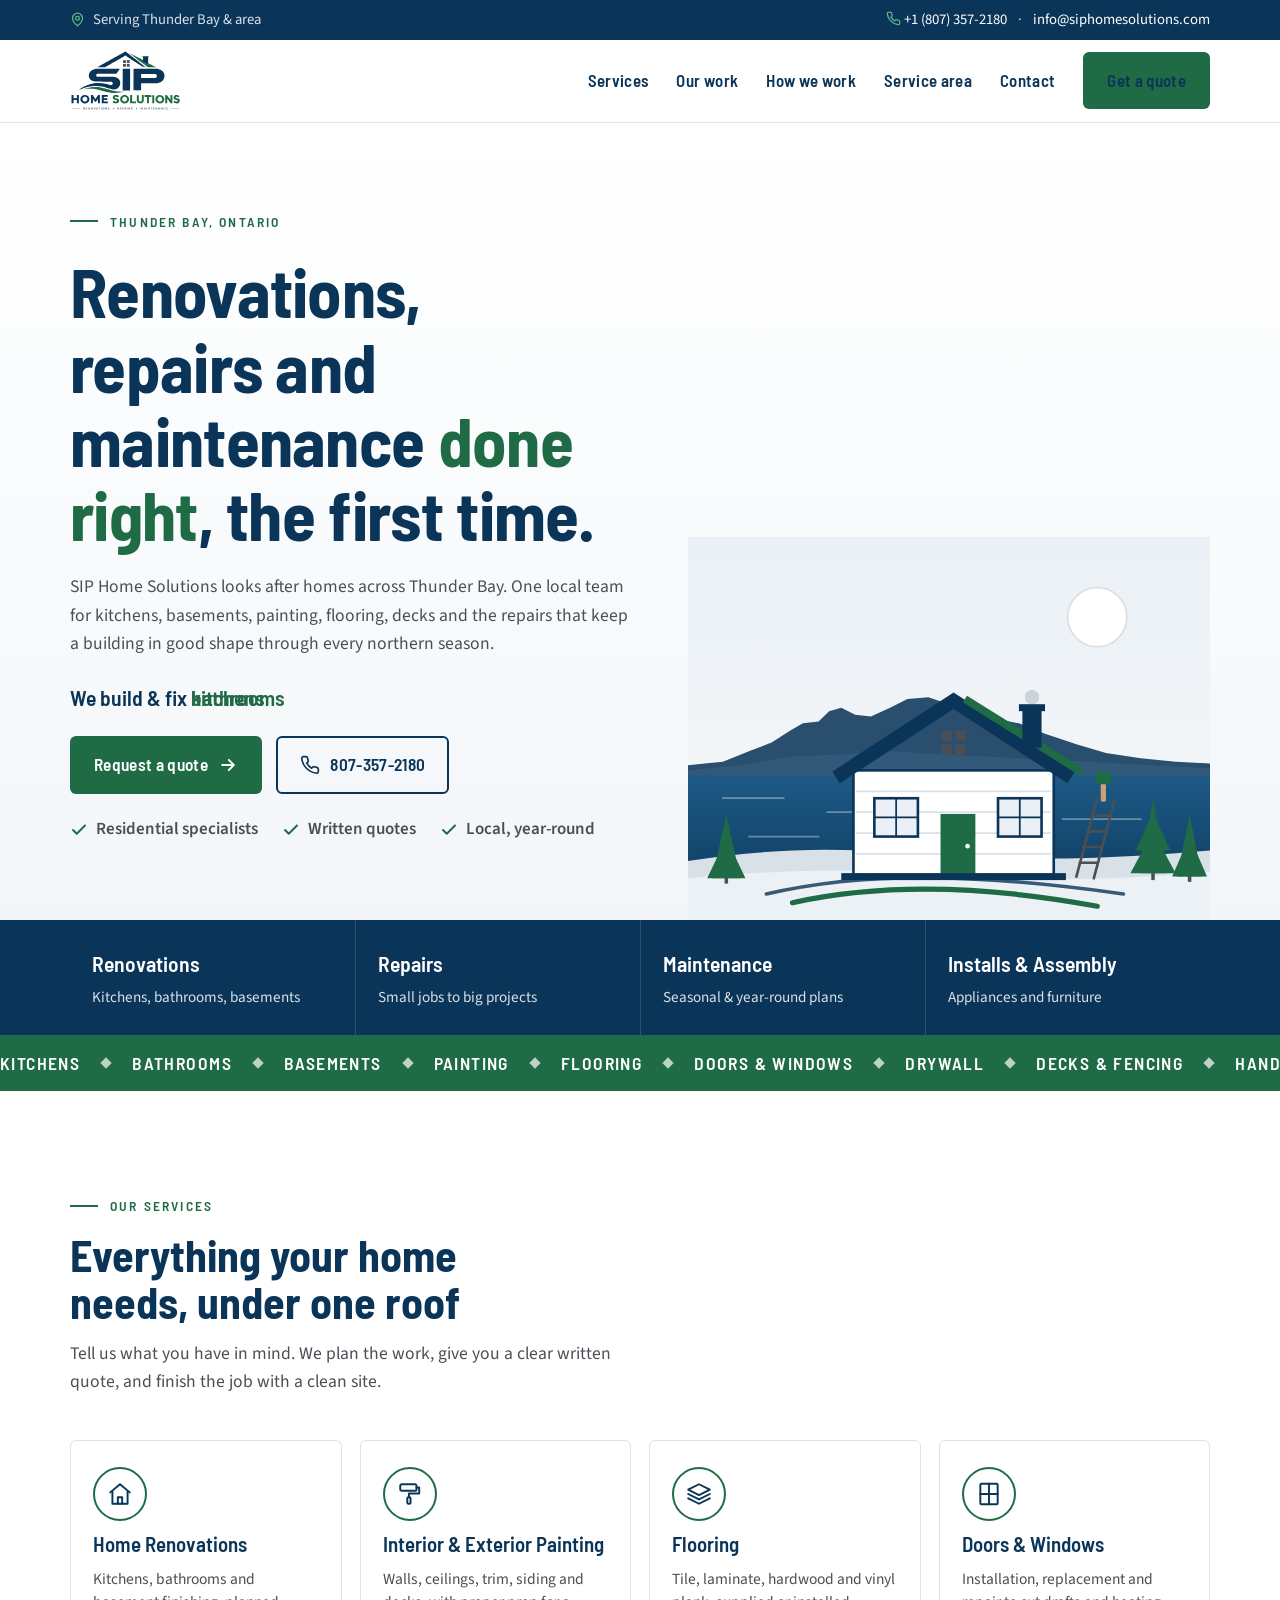
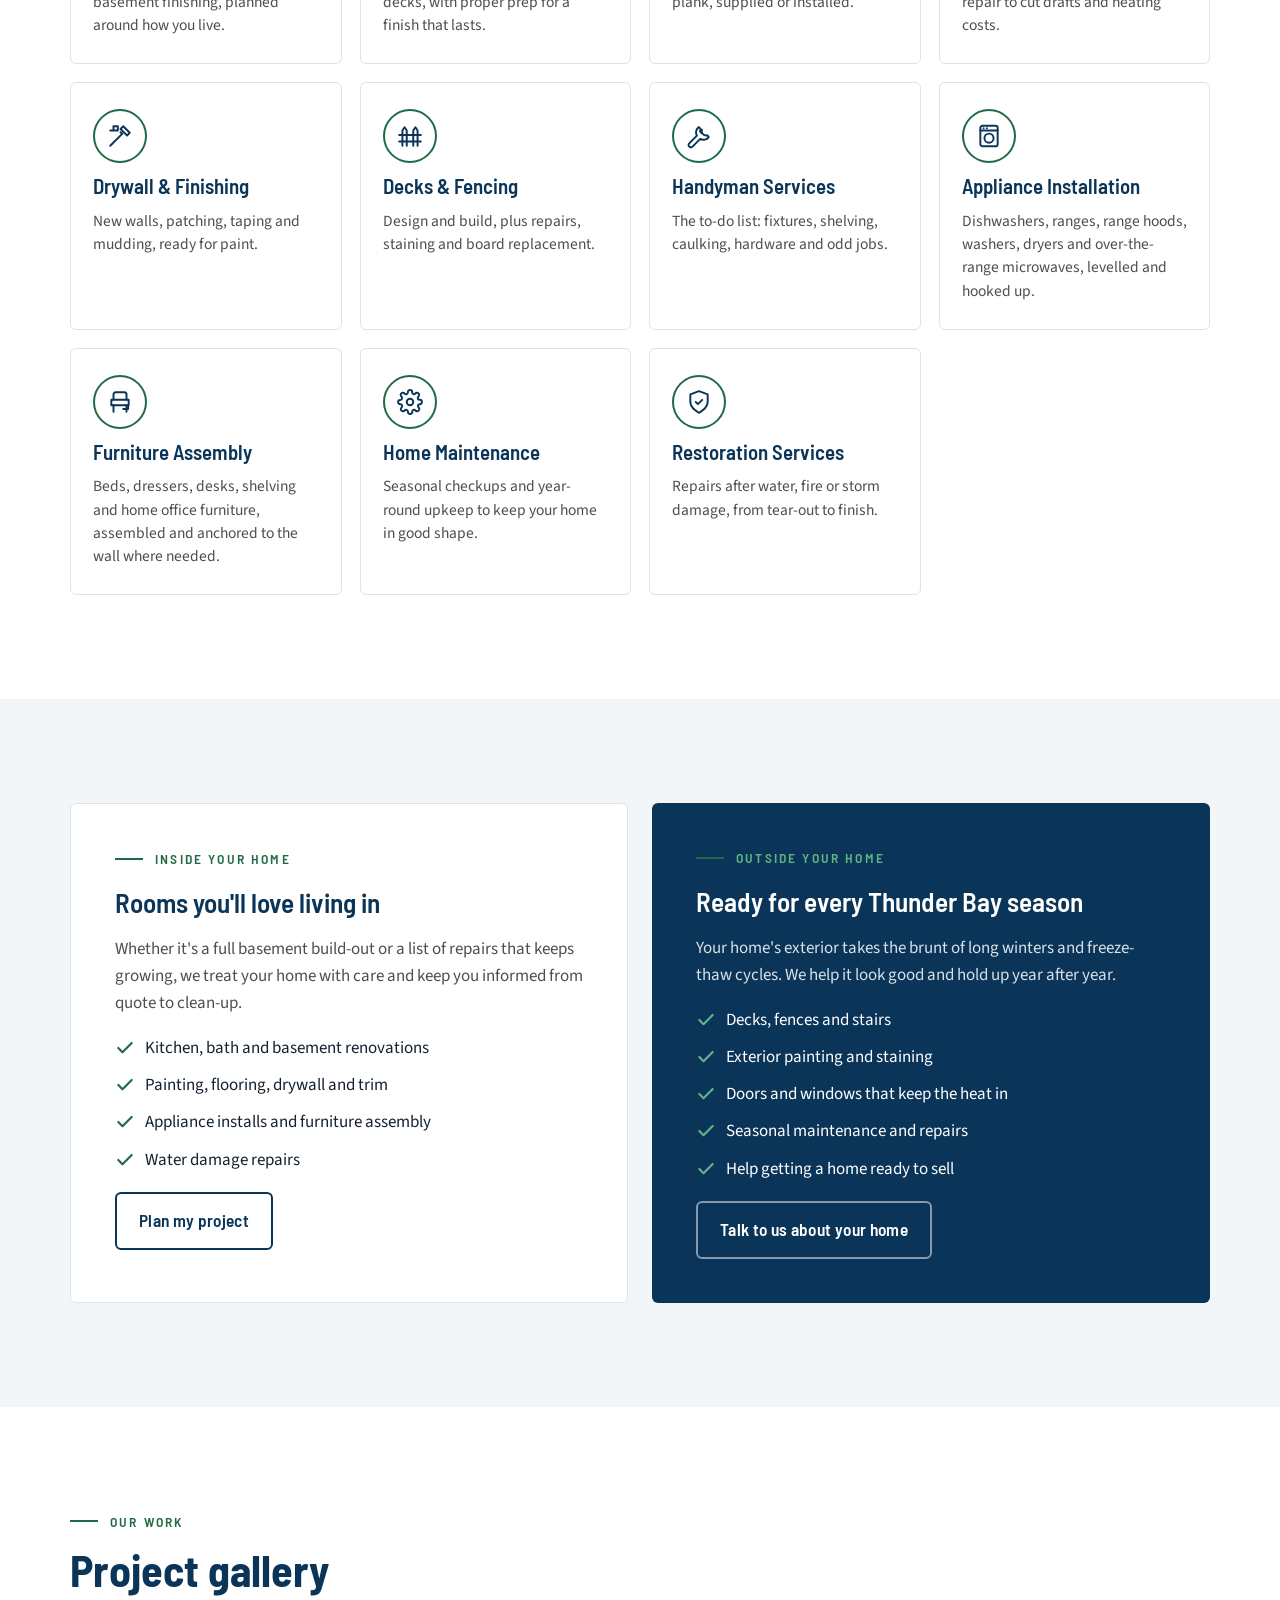
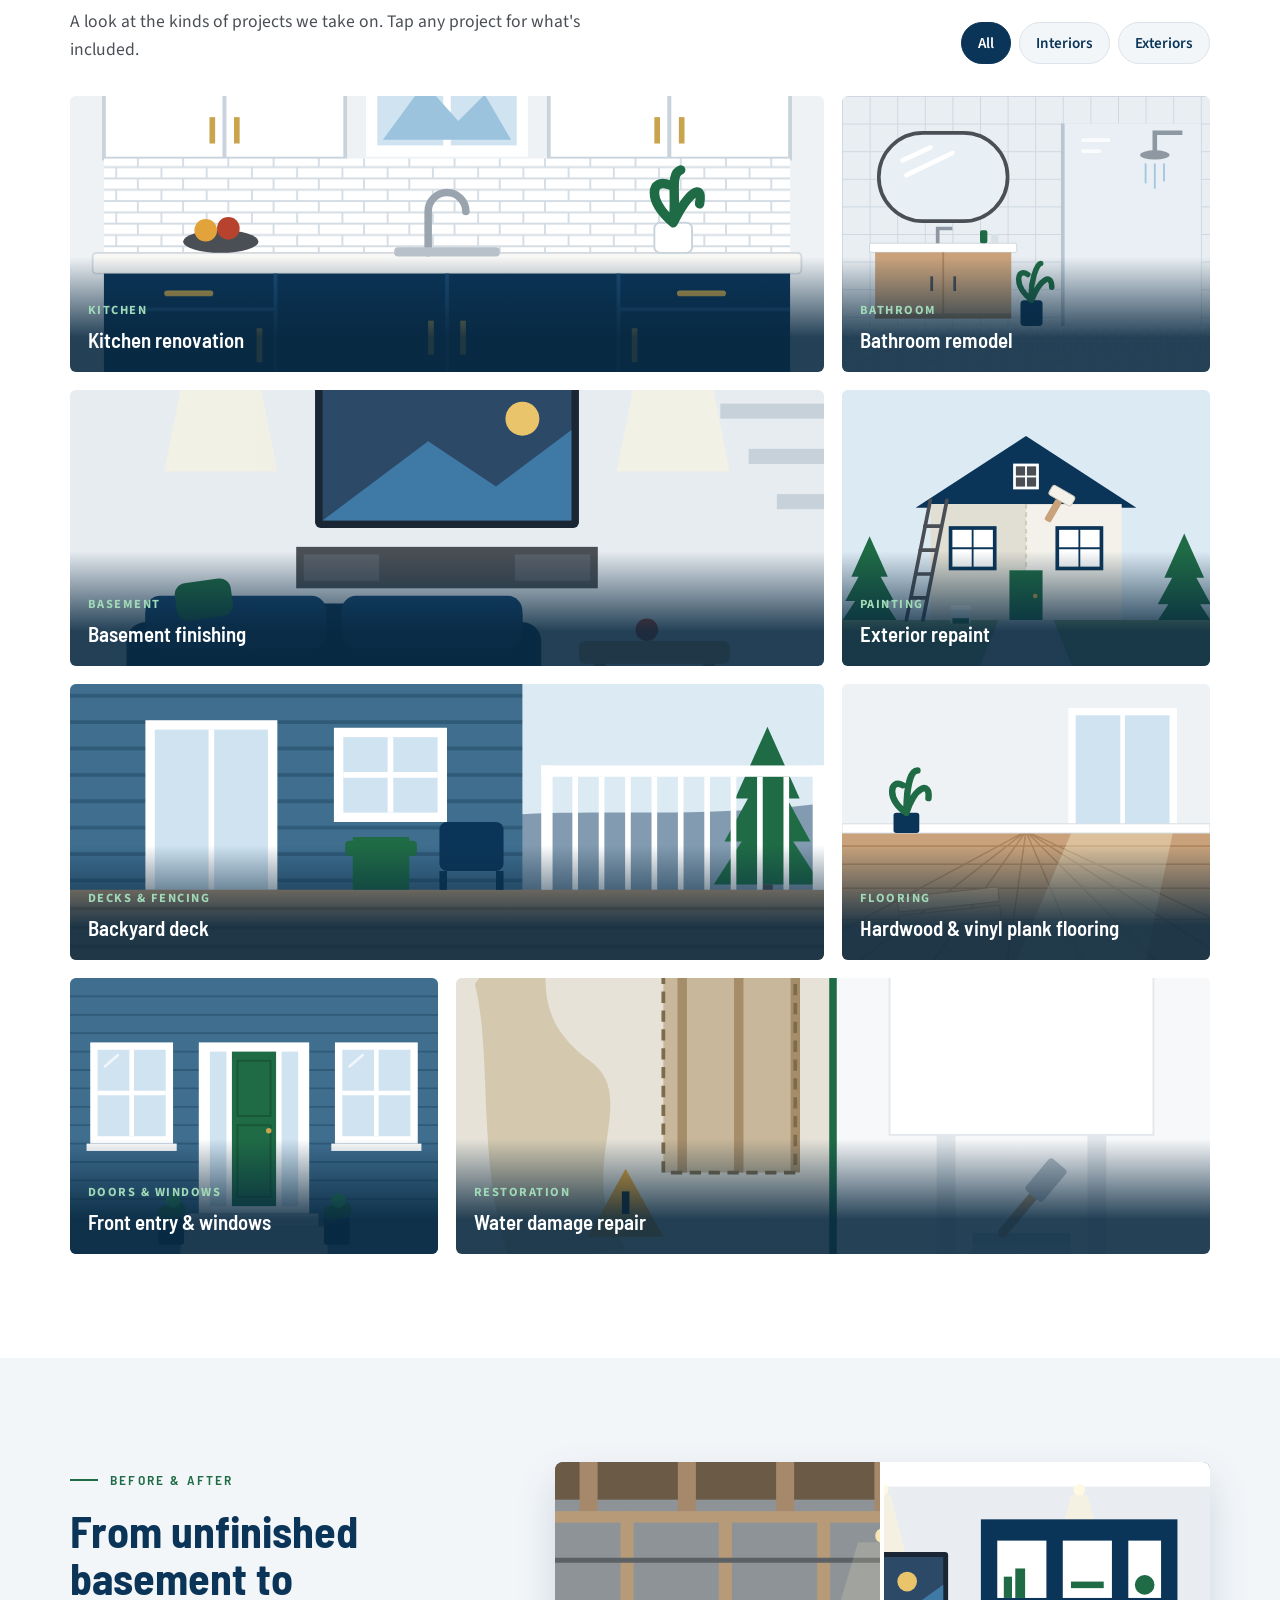
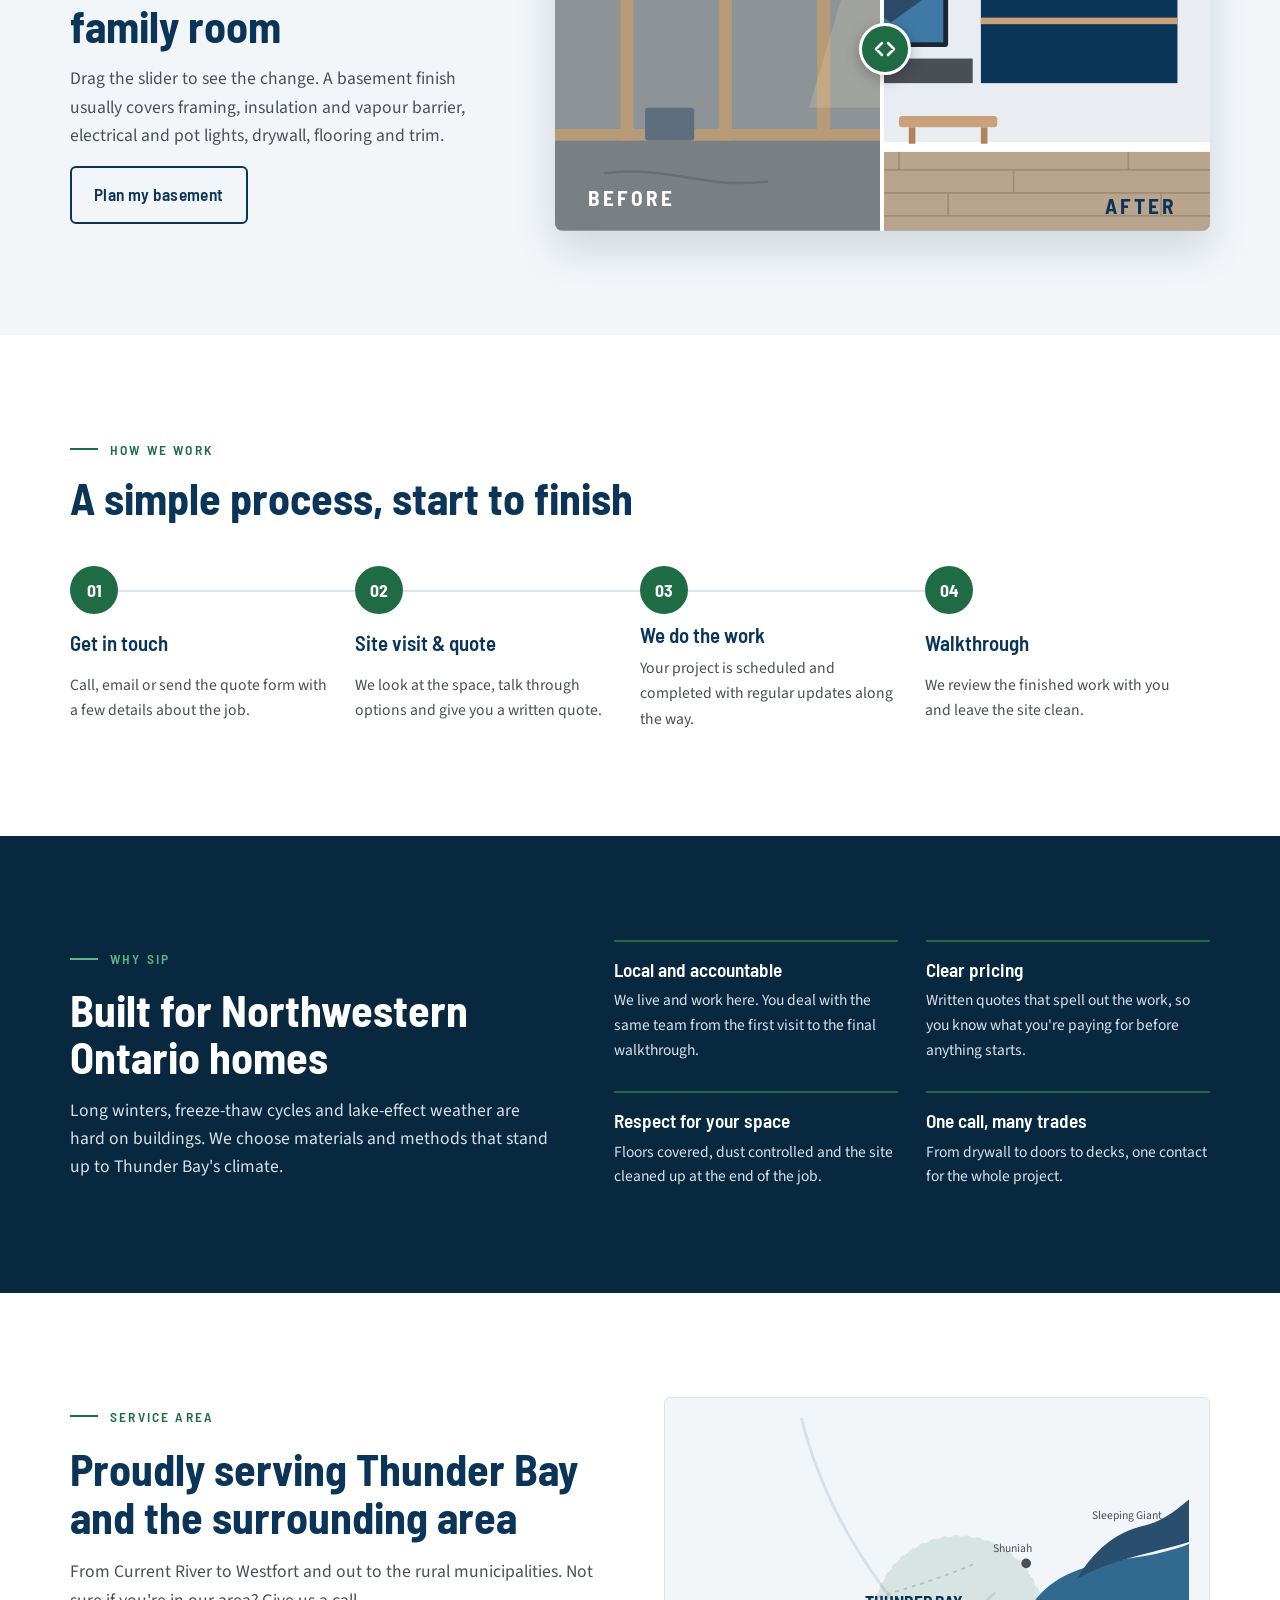
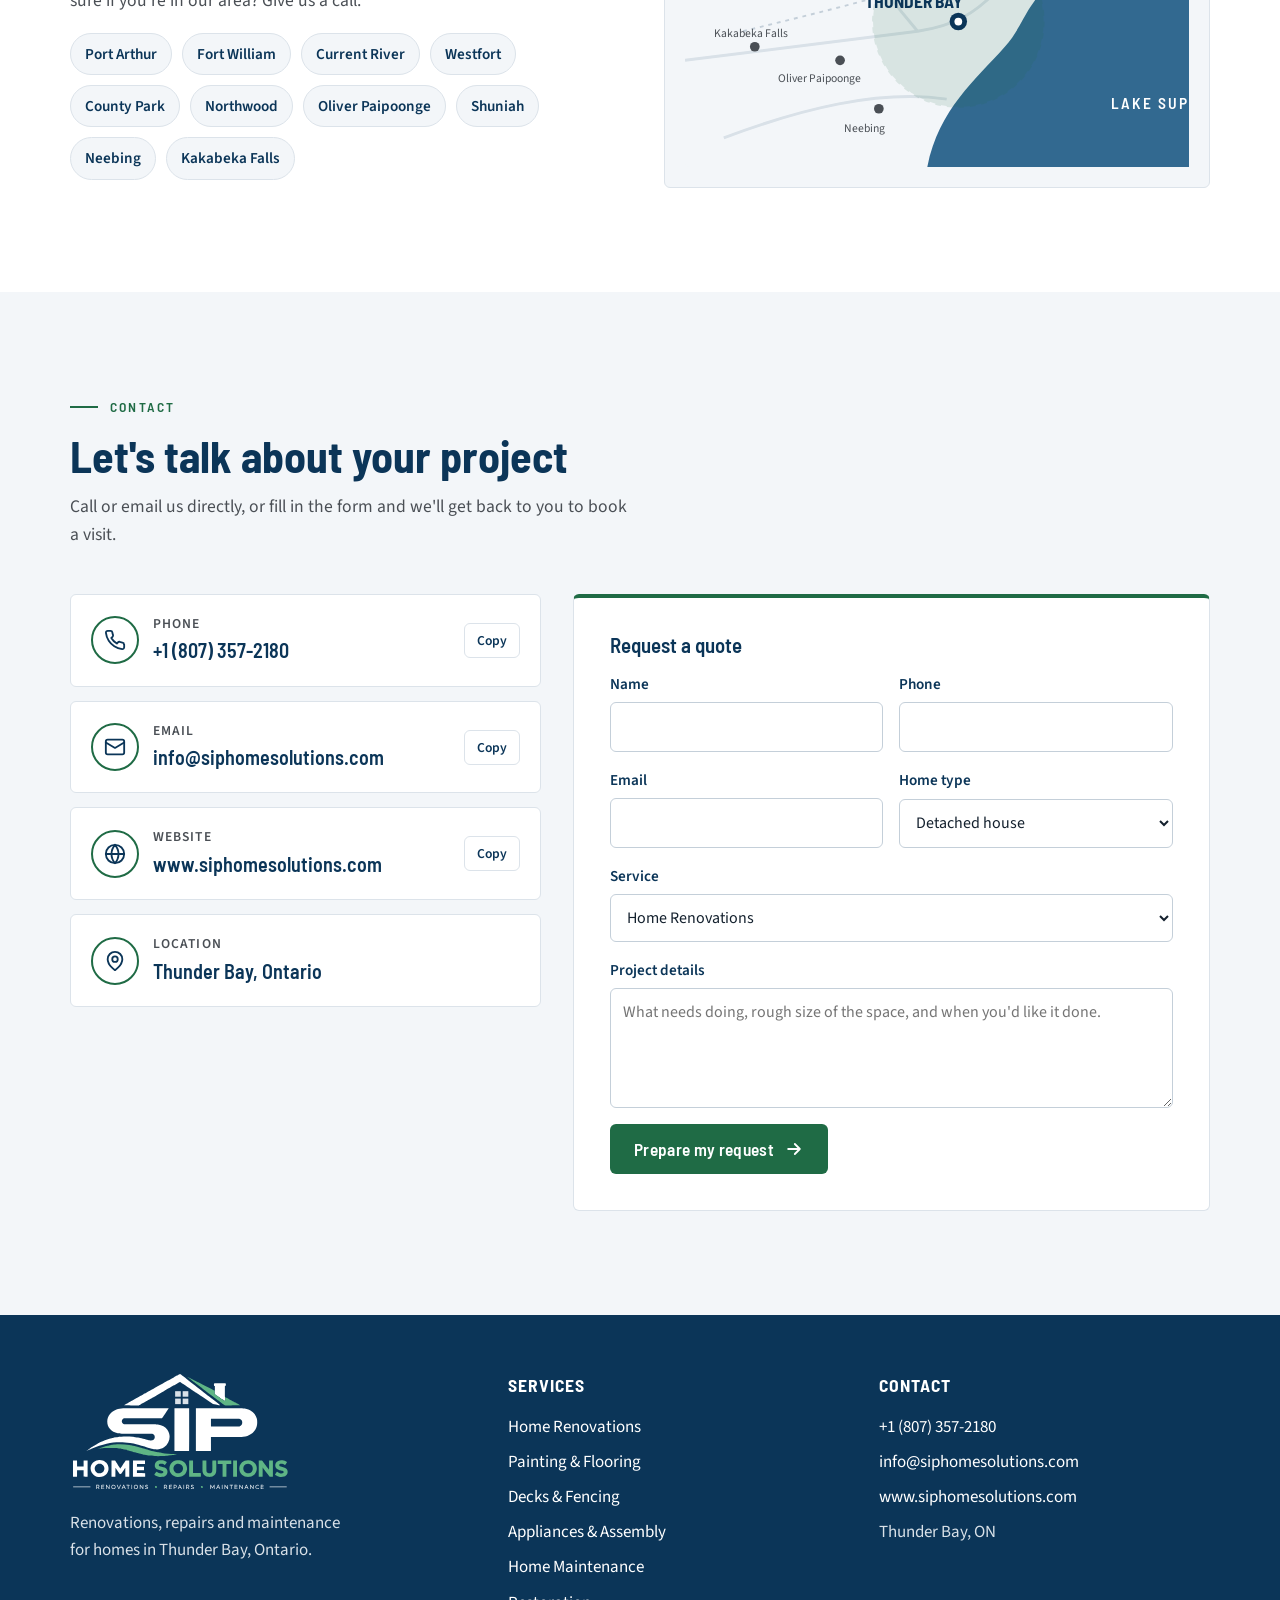
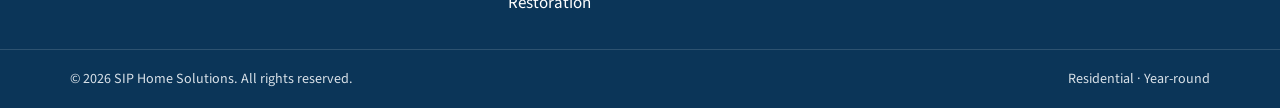
==== index.html @ 3643d614 "Add files via upload" ====
<!doctype html>
<html lang="en-CA">
<head>
<meta charset="utf-8">
<meta name="viewport" content="width=device-width, initial-scale=1, viewport-fit=cover">
<title>SIP Home Solutions</title>
<link rel="canonical" href="https://www.siphomesolutions.com/">
<meta name="theme-color" content="#0B3558">
<link rel="icon" href="/favicon.ico" sizes="any">
<link rel="icon" type="image/png" href="/favicon.png">
<link rel="apple-touch-icon" href="/apple-touch-icon.png">
<meta property="og:type" content="website">
<meta property="og:url" content="https://www.siphomesolutions.com/">
<meta property="og:title" content="SIP Home Solutions | Renovations, Repairs &amp; Maintenance in Thunder Bay">
<meta property="og:description" content="Kitchens, bathrooms, basements, painting, flooring, decks and home repairs across Thunder Bay. Call +1 (807) 357-2180 for a quote.">
<meta property="og:image" content="https://www.siphomesolutions.com/og-image.jpg">
<meta property="og:image:width" content="1200">
<meta property="og:image:height" content="630">
<meta name="twitter:card" content="summary_large_image">
<script type="application/ld+json">{"@context":"https://schema.org","@type":"HomeAndConstructionBusiness","name":"SIP Home Solutions","url":"https://www.siphomesolutions.com/","telephone":"+1-807-357-2180","email":"info@siphomesolutions.com","logo":"https://www.siphomesolutions.com/sip-email-logo.png","image":"https://www.siphomesolutions.com/og-image.jpg","address":{"@type":"PostalAddress","addressLocality":"Thunder Bay","addressRegion":"ON","addressCountry":"CA"},"areaServed":"Thunder Bay, Ontario"}</script>
<meta name="description" content="SIP Home Solutions: renovations, repairs and maintenance for homes in Thunder Bay, Ontario.">
<link rel="preconnect" href="https://fonts.googleapis.com">
<link rel="preconnect" href="https://fonts.gstatic.com" crossorigin>
<link rel="stylesheet" href="https://fonts.googleapis.com/css2?family=Barlow+Semi+Condensed:wght@500;600;700&family=Source+Sans+3:wght@400;500;600;700&display=swap">
<style>
/* Layout: white corporate page, navy bands for contrast, a Sleeping Giant horizon as the one local signature */
:root{
  --navy:#0B3558; --navy-deep:#082840; --green:#1F6B45; --green-lt:#5FB585;
  --slate:#4A4F55; --mist:#D9E1E8; --paper:#FFFFFF; --wash:#F3F6F9; --ink:#14212E;
  --line:#DCE3EA;
  --f-display:"Barlow Semi Condensed","Arial Narrow",Arial,sans-serif;
  --f-body:"Source Sans 3","Segoe UI",Helvetica,Arial,sans-serif;
  --wrap:1180px; --r:6px;
  color-scheme:light;
}
*{box-sizing:border-box}
[hidden]{display:none!important}
html{scroll-behavior:smooth;scroll-padding-top:88px;-webkit-text-size-adjust:100%}
body{margin:0}
img{max-width:100%}
body{background:var(--paper);color:var(--ink);font-family:var(--f-body);font-size:17px;line-height:1.6}
body::before{content:"";position:fixed;inset:0 0 auto;height:env(safe-area-inset-top,0px);z-index:60;background:var(--paper)}
@media (prefers-reduced-motion:reduce){html{scroll-behavior:auto}*{transition:none!important;animation:none!important}}
a{color:var(--navy)}
:focus-visible{outline:3px solid var(--green);outline-offset:3px;border-radius:3px}
.wrap{max-width:var(--wrap);margin:0 auto;padding-left:max(20px,env(safe-area-inset-left,0px));padding-right:max(20px,env(safe-area-inset-right,0px))}
h1,h2,h3{font-family:var(--f-display);line-height:1.08;text-wrap:balance;margin:0;color:var(--navy)}
h2{font-size:clamp(2rem,4vw,2.75rem);font-weight:700}
h3{font-size:1.3rem;font-weight:600}
p{margin:0}
.eyebrow{font-family:var(--f-display);font-weight:600;font-size:.85rem;letter-spacing:.16em;text-transform:uppercase;color:var(--green);display:flex;align-items:center;gap:12px}
.eyebrow::before{content:"";width:28px;height:2px;background:var(--green)}
.lede{color:var(--slate);font-size:1.1rem;max-width:62ch}
.sec{padding-block:clamp(64px,9vw,104px)}
.sec-head{display:grid;gap:14px;margin-bottom:44px;max-width:720px}

/* buttons */
.btn{display:inline-flex;align-items:center;gap:10px;font-family:var(--f-display);font-weight:600;font-size:1.08rem;letter-spacing:.02em;padding:13px 22px;border-radius:var(--r);text-decoration:none;border:2px solid transparent;cursor:pointer;transition:background .2s,transform .2s,border-color .2s}
.btn svg{width:20px;height:20px;flex:none}
.btn-green{background:var(--green);color:#fff}
.btn-green:hover{background:#185737;transform:translateY(-1px)}
.btn-outline{border-color:var(--navy);color:var(--navy);background:transparent}
.btn-outline:hover{background:var(--navy);color:#fff}
.btn-light{border-color:rgba(255,255,255,.5);color:#fff;background:transparent}
.btn-light:hover{background:#fff;color:var(--navy)}

/* header */
.top{background:var(--navy);color:var(--mist);font-size:.92rem}
.top .wrap{display:flex;justify-content:space-between;gap:16px;padding-block:8px;flex-wrap:wrap}
.top a{color:#fff;text-decoration:none}
.top span{display:inline-flex;gap:8px;align-items:center}
.top svg{width:15px;height:15px;color:var(--green-lt)}
header.nav{position:sticky;top:env(safe-area-inset-top,0px);z-index:50;background:var(--paper);border-bottom:1px solid var(--line)}
.nav .wrap{display:flex;align-items:center;justify-content:space-between;gap:20px;padding-block:10px}
.brand img{height:62px;width:auto;display:block}
.links{display:flex;align-items:center;gap:28px}
.links a{font-family:var(--f-display);font-weight:600;font-size:1.05rem;color:var(--navy);text-decoration:none;letter-spacing:.02em}
.links a:not(.btn):hover{color:var(--green)}
.menu-btn{display:none;background:none;border:0;padding:8px;color:var(--navy);cursor:pointer}
.menu-btn svg{width:28px;height:28px}

/* hero */
.hero{position:relative;background:linear-gradient(180deg,var(--paper) 0%,var(--wash) 100%);overflow:hidden}
.hero .wrap{display:grid;grid-template-columns:1.05fr .95fr;gap:40px;align-items:center;padding-block:clamp(48px,7vw,88px) 0}
.hero-copy{display:grid;gap:22px;padding-bottom:clamp(40px,6vw,80px);min-width:0}
.hero h1{font-size:clamp(2.6rem,5.6vw,4.3rem);font-weight:700;letter-spacing:-.01em}
.hero h1 em{font-style:normal;color:var(--green)}
.hero-ctas{display:flex;gap:14px;flex-wrap:wrap}
.checks{display:flex;flex-wrap:wrap;gap:10px 24px;list-style:none;padding:0;margin:0;color:var(--slate);font-weight:600}
.checks li{display:flex;gap:8px;align-items:center}
.checks svg{width:18px;height:18px;color:var(--green)}
.hero-art{align-self:end;min-width:0}
.hero-art svg{display:block;width:100%;height:auto;max-width:100%}

/* stat band */
.band{background:var(--navy);color:#fff}
.band .wrap{display:grid;grid-template-columns:repeat(4,1fr);gap:0}
.band .cell{padding:26px 22px;border-left:1px solid rgba(255,255,255,.14);display:grid;gap:4px}
.band .cell:first-child{border-left:0}
.band b{font-family:var(--f-display);font-size:1.35rem;font-weight:600}
.band small{color:var(--mist);font-size:.95rem}

/* services */
.svc-grid{display:grid;grid-template-columns:repeat(4,1fr);gap:18px}
.svc{background:var(--paper);border:1px solid var(--line);border-radius:var(--r);padding:26px 22px;display:grid;gap:12px;align-content:start;transition:border-color .2s,box-shadow .2s,transform .2s}
.svc:hover{border-color:var(--green);box-shadow:0 10px 28px rgba(11,53,88,.09);transform:translateY(-2px)}
.ico{width:54px;height:54px;border-radius:50%;border:2px solid var(--green);display:grid;place-items:center;color:var(--navy)}
.ico svg{width:26px;height:26px}
.svc p{color:var(--slate);font-size:.97rem;line-height:1.5}
.svc .tag{font-size:.8rem;font-weight:700;letter-spacing:.08em;text-transform:uppercase;color:var(--green)}

/* split: inside / outside the home */
.split{background:var(--wash)}
.split-grid{display:grid;grid-template-columns:1fr 1fr;gap:24px}
.panel{border-radius:var(--r);padding:clamp(28px,4vw,44px);display:grid;gap:18px;align-content:start}
.panel.res{background:var(--paper);border:1px solid var(--line)}
.panel.com{background:var(--navy);color:#fff}
.panel.com h3,.panel.com h2{color:#fff}
.panel h3{font-size:1.7rem}
.panel ul{list-style:none;padding:0;margin:0;display:grid;gap:10px}
.panel li{display:flex;gap:10px;align-items:flex-start}
.panel li svg{width:20px;height:20px;flex:none;margin-top:3px;color:var(--green)}
.panel.com li svg{color:var(--green-lt)}
.panel.com p{color:var(--mist)}
.panel.res p{color:var(--slate)}

/* process */
.steps{display:grid;grid-template-columns:repeat(4,1fr);gap:0;list-style:none;padding:0;margin:0;counter-reset:s}
.steps li{position:relative;padding:0 24px 0 0;display:grid;gap:10px;counter-increment:s}
.steps li::before{content:counter(s,decimal-leading-zero);font-family:var(--f-display);font-weight:700;font-size:1.1rem;color:#fff;background:var(--green);width:48px;height:48px;border-radius:50%;display:grid;place-items:center;position:relative;z-index:1}
.steps li::after{content:"";position:absolute;top:24px;left:48px;right:0;height:2px;background:var(--line)}
.steps li:last-child::after{display:none}
.steps p{color:var(--slate);font-size:.98rem}

/* why */
.why{background:var(--navy-deep);color:#fff;position:relative;overflow:hidden}
.why .wrap{display:grid;grid-template-columns:.9fr 1.1fr;gap:56px;align-items:center}
.why h2{color:#fff}
.why .lede{color:var(--mist)}
.why .eyebrow{color:var(--green-lt)}.why .eyebrow::before{background:var(--green-lt)}
.why-list{display:grid;grid-template-columns:1fr 1fr;gap:28px}
.why-list div{display:grid;gap:8px;padding-top:18px;border-top:2px solid var(--green)}
.why-list h3{color:#fff;font-size:1.2rem}
.why-list p{color:var(--mist);font-size:.97rem}

/* area */
.area-grid{display:grid;grid-template-columns:1fr 1fr;gap:48px;align-items:center}
.chips{display:flex;flex-wrap:wrap;gap:10px;list-style:none;padding:0;margin:0}
.chips li{border:1px solid var(--line);background:var(--wash);color:var(--navy);font-weight:600;padding:8px 14px;border-radius:999px;font-size:.95rem}
.map-card{background:var(--wash);border:1px solid var(--line);border-radius:var(--r);padding:20px}
.map-card svg{display:block;width:100%;height:auto;max-width:100%}

/* contact */
.contact{background:var(--wash)}
.contact-grid{display:grid;grid-template-columns:.85fr 1.15fr;gap:32px;align-items:start}
.cards{display:grid;gap:14px}
.ccard{background:var(--paper);border:1px solid var(--line);border-radius:var(--r);padding:18px 20px;display:grid;grid-template-columns:48px 1fr auto;gap:14px;align-items:center}
.ccard .ico{width:48px;height:48px}
.ccard .ico svg{width:22px;height:22px}
.ccard small{display:block;color:var(--slate);font-size:.85rem;letter-spacing:.08em;text-transform:uppercase;font-weight:600}
.ccard a,.ccard strong{font-family:var(--f-display);font-weight:600;font-size:1.25rem;color:var(--navy);text-decoration:none;word-break:break-word;user-select:all}
.ccard>div{min-width:0}
.copy{background:none;border:1px solid var(--line);border-radius:var(--r);padding:7px 12px;font:600 .85rem var(--f-body);color:var(--navy);cursor:pointer}
.copy:hover{border-color:var(--green);color:var(--green)}
.hours{color:var(--slate);font-size:.95rem;padding:4px 4px 0}
form.quote{background:var(--paper);border:1px solid var(--line);border-top:4px solid var(--green);border-radius:var(--r);padding:clamp(22px,3.5vw,36px);display:grid;gap:16px}
.row{display:grid;grid-template-columns:1fr 1fr;gap:16px}
.field{display:grid;gap:6px;min-width:0}
label{font-weight:600;font-size:.95rem;color:var(--navy)}
input,select,textarea{font:inherit;font-size:1rem;color:var(--ink);background:var(--paper);border:1px solid #C4CFD9;border-radius:var(--r);padding:11px 12px;width:100%}
input:focus,select:focus,textarea:focus{outline:2px solid var(--green);outline-offset:0;border-color:var(--green)}
textarea{min-height:120px;resize:vertical}
.err{color:#A3261B;font-size:.88rem}
.result{border:1px solid var(--line);background:var(--wash);border-radius:var(--r);padding:18px;display:grid;gap:12px}
.result pre{white-space:pre-wrap;margin:0;font:inherit;font-size:.95rem;color:var(--ink)}
.result .acts{display:flex;gap:10px;flex-wrap:wrap}

/* footer */
footer{background:var(--navy);color:var(--mist)}
footer .wrap{display:grid;grid-template-columns:1.2fr 1fr 1fr;gap:40px;padding-block:56px 32px}
footer img{width:220px;max-width:100%;height:auto}
footer h4{font-family:var(--f-display);color:#fff;font-size:1.1rem;letter-spacing:.06em;text-transform:uppercase;margin:0 0 14px}
footer ul{list-style:none;margin:0;padding:0;display:grid;gap:8px}
footer a{color:#fff;text-decoration:none}
footer a:hover{color:var(--green-lt)}
.legal{border-top:1px solid rgba(255,255,255,.14)}
.legal .wrap{display:flex;justify-content:space-between;flex-wrap:wrap;gap:10px;padding-block:18px;font-size:.88rem;grid-template-columns:none}

/* mobile call bar */
.callbar{display:none}

/* ---------- motion & dynamic sections ---------- */
header.nav{transition:box-shadow .25s}
header.nav.scrolled{box-shadow:0 6px 24px rgba(11,53,88,.10)}
.brand img{transition:height .25s}
header.nav.scrolled .brand img{height:50px}
.links a.active:not(.btn){color:var(--green)}
.links a:not(.btn){position:relative}
.links a:not(.btn)::after{content:"";position:absolute;left:0;right:100%;bottom:-6px;height:2px;background:var(--green);transition:right .25s}
.links a:not(.btn):hover::after,.links a.active:not(.btn)::after{right:0}

.rotator{display:inline-grid;vertical-align:bottom;color:var(--green)}
.rotator span{grid-area:1/1;transition:transform .5s cubic-bezier(.2,.8,.2,1),opacity .5s}
.rotator span:not(.on){opacity:0;transform:translateY(60%)}
.rotator span.out{opacity:0;transform:translateY(-60%)}
.now{font-family:var(--f-display);font-weight:600;font-size:1.35rem;color:var(--navy)}

/* hero scene animation */
.smoke circle{fill:#C9D3DC;animation:smoke 5s linear infinite;transform-box:fill-box;transform-origin:center}
.smoke circle:nth-child(2){animation-delay:1.6s}.smoke circle:nth-child(3){animation-delay:3.2s}
@keyframes smoke{0%{transform:translate(0,0) scale(.5);opacity:0}15%{opacity:.9}100%{transform:translate(26px,-80px) scale(1.8);opacity:0}}
.ripples path{animation:ripple 6s ease-in-out infinite alternate}
.ripples path:nth-child(2n){animation-delay:-3s}
@keyframes ripple{to{transform:translateX(22px)}}
.sun{animation:glow 6s ease-in-out infinite alternate;transform-box:fill-box;transform-origin:center}
@keyframes glow{to{transform:scale(1.08)}}
.brush{animation:brush 2.4s ease-in-out infinite alternate;transform-box:fill-box;transform-origin:50% 100%}
@keyframes brush{from{transform:translateY(0)}to{transform:translateY(-14px)}}
.window-glow{animation:winglow 4s ease-in-out infinite alternate}
@keyframes winglow{to{fill:#F6E6A8}}

/* ticker */
.ticker{background:var(--green);color:#fff;overflow:hidden;white-space:nowrap}
.ticker-track{display:inline-flex;gap:0;animation:tick 38s linear infinite;padding-block:14px}
.ticker:hover .ticker-track{animation-play-state:paused}
.ticker span{font-family:var(--f-display);font-weight:600;font-size:1.1rem;letter-spacing:.08em;text-transform:uppercase;display:inline-flex;align-items:center;gap:22px;padding-right:22px}
.ticker span::after{content:"";width:8px;height:8px;background:#fff;transform:rotate(45deg);opacity:.7}
@keyframes tick{to{transform:translateX(-50%)}}

/* portfolio */
.work{background:var(--paper)}
.work-head{display:flex;justify-content:space-between;align-items:end;gap:24px;flex-wrap:wrap;margin-bottom:32px}
.work-head .sec-head{margin-bottom:0}
.filters{display:flex;flex-wrap:wrap;gap:8px}
.filters button{font:600 .95rem var(--f-body);color:var(--navy);background:var(--wash);border:1px solid var(--line);padding:9px 16px;border-radius:999px;cursor:pointer;transition:background .2s,color .2s,border-color .2s}
.filters button:hover{border-color:var(--navy)}
.filters button[aria-pressed="true"]{background:var(--navy);color:#fff;border-color:var(--navy)}
.gallery{display:grid;grid-template-columns:repeat(3,1fr);gap:18px;grid-auto-flow:dense}
.proj{position:relative;border-radius:var(--r);overflow:hidden;cursor:pointer;background:var(--wash);border:0;padding:0;text-align:left;font:inherit;color:inherit;transition:opacity .35s,transform .35s;aspect-ratio:4/3;max-width:100%}
.proj.wide{grid-column:span 2;aspect-ratio:auto}
.proj .media{position:absolute;inset:0}
.proj .media svg,.proj .media img{width:100%;height:100%;display:block;object-fit:cover;transition:transform .6s cubic-bezier(.2,.8,.2,1)}
.proj:hover .media svg,.proj:hover .media img,.proj:focus-visible .media svg,.proj:focus-visible .media img{transform:scale(1.06)}
.proj .cap{position:absolute;left:0;right:0;bottom:0;padding:44px 18px 16px;background:linear-gradient(180deg,rgba(8,40,64,0) 0%,rgba(8,40,64,.88) 70%);color:#fff;display:grid;gap:2px}
.proj .cap small{font-size:.78rem;font-weight:700;letter-spacing:.12em;text-transform:uppercase;color:#9FD9B6}
.proj .cap b{font-family:var(--f-display);font-size:1.3rem;font-weight:600}
.proj .view{position:absolute;top:14px;right:14px;width:40px;height:40px;border-radius:50%;background:rgba(255,255,255,.92);color:var(--navy);display:grid;place-items:center;transform:scale(.6);opacity:0;transition:.25s}
.proj .view svg{width:18px;height:18px}
.proj:hover .view,.proj:focus-visible .view{transform:none;opacity:1}
.proj.hide{display:none}
.proj.pop{animation:pop .45s cubic-bezier(.2,.8,.2,1)}
@keyframes pop{from{transform:scale(.94);opacity:.2}to{transform:none;opacity:1}}

/* lightbox */
.lb{position:fixed;inset:0;z-index:100;background:rgba(8,24,40,.88);display:grid;place-items:center;padding:calc(20px + env(safe-area-inset-top,0px)) max(16px,env(safe-area-inset-right,0px)) calc(20px + env(safe-area-inset-bottom,0px)) max(16px,env(safe-area-inset-left,0px));animation:fade .25s}
@keyframes fade{from{opacity:0}}
.lb-box{background:var(--paper);border-radius:8px;overflow:hidden;width:min(1040px,100%);max-height:100%;display:grid;grid-template-columns:1.5fr 1fr;animation:rise .35s cubic-bezier(.2,.8,.2,1)}
@keyframes rise{from{transform:translateY(24px);opacity:.3}}
.lb-media{background:var(--wash);aspect-ratio:4/3;min-width:0;max-width:100%}
.lb-media svg,.lb-media img{width:100%;height:100%;display:block;object-fit:cover}
.lb-info{padding:28px;display:grid;gap:14px;align-content:start;overflow:auto;min-width:0}
.lb-info ul{margin:0;padding-left:20px;color:var(--slate);display:grid;gap:4px}
.lb-info p{color:var(--slate)}
.lb-nav{display:flex;gap:10px;align-items:center;margin-top:6px;flex-wrap:wrap}
.lb-nav .count{margin-left:auto;color:var(--slate);font-size:.9rem;font-variant-numeric:tabular-nums}
.icon-btn{width:44px;height:44px;border-radius:50%;border:1px solid var(--line);background:var(--paper);color:var(--navy);display:grid;place-items:center;cursor:pointer}
.icon-btn:hover{border-color:var(--navy)}
.icon-btn svg{width:20px;height:20px}
.lb-close{position:fixed;top:calc(16px + env(safe-area-inset-top,0px));right:max(16px,env(safe-area-inset-right,0px));background:rgba(255,255,255,.95)}

/* before / after */
.ba{background:var(--wash)}
.ba-grid{display:grid;grid-template-columns:.8fr 1.2fr;gap:48px;align-items:center}
.compare{position:relative;aspect-ratio:16/9;border-radius:8px;overflow:hidden;box-shadow:0 18px 40px rgba(11,53,88,.16);max-width:100%;user-select:none;touch-action:pan-y}
.compare .layer{position:absolute;inset:0}
.compare .layer svg{width:100%;height:100%;display:block}
.compare .after{clip-path:inset(0 0 0 var(--pos,50%))}
.compare .handle{position:absolute;top:0;bottom:0;left:var(--pos,50%);width:4px;margin-left:-2px;background:#fff;pointer-events:none}
.compare .handle::after{content:"";position:absolute;top:50%;left:50%;width:46px;height:46px;margin:-23px 0 0 -23px;border-radius:50%;background:var(--green);border:3px solid #fff;box-shadow:0 4px 14px rgba(0,0,0,.25);background-image:url("data:image/svg+xml,%3Csvg xmlns='http://www.w3.org/2000/svg' viewBox='0 0 24 24' fill='none' stroke='white' stroke-width='2.5' stroke-linecap='round' stroke-linejoin='round'%3E%3Cpath d='m9 6-6 6 6 6M15 6l6 6-6 6'/%3E%3C/svg%3E");background-size:24px;background-repeat:no-repeat;background-position:center}
.compare input{position:absolute;inset:0;width:100%;height:100%;opacity:0;cursor:ew-resize;margin:0}
.compare input:focus-visible+.handle::after{outline:3px solid #fff;outline-offset:3px}

/* reveal on scroll (content stays readable before it animates) */
.reveal.pre{transform:translateY(26px);opacity:.25}
.reveal{transition:transform .7s cubic-bezier(.2,.8,.2,1),opacity .7s}
.svc-grid .reveal:nth-child(4n+2){transition-delay:.07s}.svc-grid .reveal:nth-child(4n+3){transition-delay:.14s}.svc-grid .reveal:nth-child(4n+4){transition-delay:.21s}
.svc:hover .ico{background:var(--green);color:#fff}
.ico{transition:background .25s,color .25s}

@media (max-width:900px){
  .gallery{grid-template-columns:1fr 1fr}
  .proj.wide{grid-column:span 2;aspect-ratio:16/9}
  .ba-grid{grid-template-columns:1fr}
  .lb-box{grid-template-columns:1fr;overflow:auto}
  .lb-media{aspect-ratio:16/10}
}
@media (max-width:560px){
  .gallery{grid-template-columns:1fr}
  .proj.wide{grid-column:auto;aspect-ratio:4/3}
  .lb-info{padding:20px}
}
@media (prefers-reduced-motion:reduce){.ticker-track{animation:none}.reveal.pre{transform:none;opacity:1}}

@media (max-width:1100px){.svc-grid{grid-template-columns:repeat(3,1fr)}}
@media (max-width:900px){
  .links{position:absolute;top:100%;left:0;right:0;background:var(--paper);flex-direction:column;align-items:stretch;gap:0;border-bottom:1px solid var(--line);padding:8px max(20px,env(safe-area-inset-right,0px)) 18px max(20px,env(safe-area-inset-left,0px));display:none}
  .links.open{display:flex}
  .links a:not(.btn){padding:12px 0;border-bottom:1px solid var(--line)}
  .links .btn{margin-top:14px;justify-content:center}
  .menu-btn{display:block}
  .hero .wrap,.why .wrap,.area-grid,.contact-grid,.split-grid{grid-template-columns:1fr}
  .hero-art{margin-inline:-20px}
  .band .wrap{grid-template-columns:1fr 1fr}
  .band .cell:nth-child(3){border-left:0}
  .band .cell{border-top:1px solid rgba(255,255,255,.14)}
  .band .cell:nth-child(-n+2){border-top:0}
  .steps{grid-template-columns:1fr 1fr;gap:32px 0}
  .steps li:nth-child(2)::after{display:none}
  footer .wrap{grid-template-columns:1fr 1fr}
  footer .wrap>div:first-child{grid-column:1/-1}
}
@media (max-width:620px){
  body{font-size:16px;padding-bottom:calc(64px + env(safe-area-inset-bottom,0px))}
  .top .hide-sm{display:none}
  .brand img{height:50px}
  .svc-grid{grid-template-columns:1fr 1fr;gap:12px}
  .svc{padding:20px 16px}
  .row,.why-list{grid-template-columns:1fr}
  .steps{grid-template-columns:1fr;gap:26px}
  .steps li{grid-template-columns:48px 1fr;column-gap:16px;padding:0}
  .steps li::before{grid-row:span 2}
  .steps li::after{display:none}
  footer .wrap{grid-template-columns:1fr}
  .callbar{display:grid;grid-template-columns:1fr 1fr;position:fixed;left:0;right:0;bottom:0;z-index:55;background:var(--navy);padding:10px max(12px,env(safe-area-inset-right,0px)) calc(10px + env(safe-area-inset-bottom,0px)) max(12px,env(safe-area-inset-left,0px));gap:10px;box-shadow:0 -6px 20px rgba(0,0,0,.18)}
  .callbar .btn{justify-content:center;padding:11px 10px}
}
@media (max-width:400px){.svc-grid{grid-template-columns:1fr}.ccard{grid-template-columns:44px 1fr}.ccard .copy{grid-column:2;justify-self:start}}
</style>
</head>
<body>
<!-- icon sprite -->
<svg width="0" height="0" style="position:absolute" aria-hidden="true">
  <defs>
    <symbol id="i-phone" viewBox="0 0 24 24" fill="none" stroke="currentColor" stroke-width="2" stroke-linecap="round" stroke-linejoin="round"><path d="M22 16.9v3a2 2 0 0 1-2.2 2 19.8 19.8 0 0 1-8.6-3.1 19.5 19.5 0 0 1-6-6A19.8 19.8 0 0 1 2.1 4.2 2 2 0 0 1 4.1 2h3a2 2 0 0 1 2 1.7c.1.9.4 1.8.7 2.7a2 2 0 0 1-.5 2.1L8 9.8a16 16 0 0 0 6 6l1.3-1.3a2 2 0 0 1 2.1-.4c.9.3 1.8.6 2.7.7a2 2 0 0 1 1.7 2z"/></symbol>
    <symbol id="i-mail" viewBox="0 0 24 24" fill="none" stroke="currentColor" stroke-width="2" stroke-linecap="round" stroke-linejoin="round"><rect x="2" y="4" width="20" height="16" rx="2"/><path d="m22 7-10 6L2 7"/></symbol>
    <symbol id="i-globe" viewBox="0 0 24 24" fill="none" stroke="currentColor" stroke-width="2" stroke-linecap="round" stroke-linejoin="round"><circle cx="12" cy="12" r="10"/><path d="M2 12h20M12 2a15 15 0 0 1 0 20M12 2a15 15 0 0 0 0 20"/></symbol>
    <symbol id="i-pin" viewBox="0 0 24 24" fill="none" stroke="currentColor" stroke-width="2" stroke-linecap="round" stroke-linejoin="round"><path d="M20 10c0 6-8 12-8 12S4 16 4 10a8 8 0 0 1 16 0z"/><circle cx="12" cy="10" r="3"/></symbol>
    <symbol id="i-check" viewBox="0 0 24 24" fill="none" stroke="currentColor" stroke-width="2.6" stroke-linecap="round" stroke-linejoin="round"><path d="M20 6 9 17l-5-5"/></symbol>
    <symbol id="i-arrow" viewBox="0 0 24 24" fill="none" stroke="currentColor" stroke-width="2.2" stroke-linecap="round" stroke-linejoin="round"><path d="M5 12h14M13 6l6 6-6 6"/></symbol>
    <symbol id="i-house" viewBox="0 0 24 24" fill="none" stroke="currentColor" stroke-width="1.8" stroke-linecap="round" stroke-linejoin="round"><path d="M3 10.5 12 3l9 7.5"/><path d="M5 9.5V21h14V9.5"/><path d="M10 21v-6h4v6"/></symbol>
    <symbol id="i-roller" viewBox="0 0 24 24" fill="none" stroke="currentColor" stroke-width="1.8" stroke-linecap="round" stroke-linejoin="round"><rect x="3" y="3" width="15" height="6" rx="1.5"/><path d="M18 6h2.5v5.5H11V15"/><rect x="9.5" y="15" width="3" height="6" rx="1"/></symbol>
    <symbol id="i-floor" viewBox="0 0 24 24" fill="none" stroke="currentColor" stroke-width="1.8" stroke-linecap="round" stroke-linejoin="round"><path d="M12 3 2 8l10 5 10-5-10-5z"/><path d="m2 12 10 5 10-5"/><path d="m2 16 10 5 10-5"/></symbol>
    <symbol id="i-window" viewBox="0 0 24 24" fill="none" stroke="currentColor" stroke-width="1.8" stroke-linecap="round" stroke-linejoin="round"><rect x="4" y="2.5" width="16" height="19" rx="1"/><path d="M12 2.5v19M4 12h16"/></symbol>
    <symbol id="i-drywall" viewBox="0 0 24 24" fill="none" stroke="currentColor" stroke-width="1.8" stroke-linecap="round" stroke-linejoin="round"><path d="M3 21 14 10"/><path d="m12.5 5.5 6 6 2.5-2.5-6-6z"/><path d="M14 10l-1.5-1.5"/><path d="M6 3h4v4H6zM3 7h4"/></symbol>
    <symbol id="i-deck" viewBox="0 0 24 24" fill="none" stroke="currentColor" stroke-width="1.8" stroke-linecap="round" stroke-linejoin="round"><path d="M5 21V7l2-3 2 3v14M15 21V7l2-3 2 3v14"/><path d="M2 11h20M2 17h20"/></symbol>
    <symbol id="i-wrench" viewBox="0 0 24 24" fill="none" stroke="currentColor" stroke-width="1.8" stroke-linecap="round" stroke-linejoin="round"><path d="M14.7 6.3a4 4 0 0 0 5 5L21 13a6 6 0 0 1-7.9 1.7L6 21.8a2.1 2.1 0 0 1-3-3l7.1-7.1A6 6 0 0 1 11.8 3.8l1.6 1.4-.4 2.6 1.7 1.7"/></symbol>
    <symbol id="i-gear" viewBox="0 0 24 24" fill="none" stroke="currentColor" stroke-width="1.8" stroke-linecap="round" stroke-linejoin="round"><circle cx="12" cy="12" r="3"/><path d="M19.4 15a1.7 1.7 0 0 0 .3 1.8l.1.1a2 2 0 1 1-2.8 2.8l-.1-.1a1.7 1.7 0 0 0-1.8-.3 1.7 1.7 0 0 0-1 1.5V21a2 2 0 1 1-4 0v-.1a1.7 1.7 0 0 0-1.1-1.5 1.7 1.7 0 0 0-1.8.3l-.1.1a2 2 0 1 1-2.8-2.8l.1-.1a1.7 1.7 0 0 0 .3-1.8 1.7 1.7 0 0 0-1.5-1H3a2 2 0 1 1 0-4h.1a1.7 1.7 0 0 0 1.5-1.1 1.7 1.7 0 0 0-.3-1.8l-.1-.1a2 2 0 1 1 2.8-2.8l.1.1a1.7 1.7 0 0 0 1.8.3H9a1.7 1.7 0 0 0 1-1.5V3a2 2 0 1 1 4 0v.1a1.7 1.7 0 0 0 1 1.5 1.7 1.7 0 0 0 1.8-.3l.1-.1a2 2 0 1 1 2.8 2.8l-.1.1a1.7 1.7 0 0 0-.3 1.8V9a1.7 1.7 0 0 0 1.5 1H21a2 2 0 1 1 0 4h-.1a1.7 1.7 0 0 0-1.5 1z"/></symbol>
    <symbol id="i-building" viewBox="0 0 24 24" fill="none" stroke="currentColor" stroke-width="1.8" stroke-linecap="round" stroke-linejoin="round"><rect x="4" y="2.5" width="16" height="19" rx="1"/><path d="M9 21.5v-4h6v4M8 7h2M14 7h2M8 11h2M14 11h2"/></symbol>
    <symbol id="i-shield" viewBox="0 0 24 24" fill="none" stroke="currentColor" stroke-width="1.8" stroke-linecap="round" stroke-linejoin="round"><path d="M12 22s8-4 8-10V5l-8-3-8 3v7c0 6 8 10 8 10z"/><path d="m9 12 2 2 4-4"/></symbol>
    <symbol id="i-appliance" viewBox="0 0 24 24" fill="none" stroke="currentColor" stroke-width="1.8" stroke-linecap="round" stroke-linejoin="round"><rect x="4" y="2.5" width="16" height="19" rx="2"/><path d="M4 7h16"/><circle cx="12" cy="14" r="4.2"/><path d="M7 4.8h.01M10 4.8h.01"/></symbol>
    <symbol id="i-furniture" viewBox="0 0 24 24" fill="none" stroke="currentColor" stroke-width="1.8" stroke-linecap="round" stroke-linejoin="round"><path d="M6 10V5a2 2 0 0 1 2-2h8a2 2 0 0 1 2 2v5"/><path d="M4 10h16v5H4z"/><path d="M6 15v6M18 15v6"/><path d="M15 18.5h4.5v-2.5"/></symbol>
    <symbol id="i-menu" viewBox="0 0 24 24" fill="none" stroke="currentColor" stroke-width="2" stroke-linecap="round"><path d="M3 6h18M3 12h18M3 18h18"/></symbol>
  </defs>
</svg>

<div class="top">
  <div class="wrap">
    <span><svg><use href="#i-pin"/></svg>Serving Thunder Bay &amp; area</span>
    <span>
      <a href="tel:+18073572180"><svg style="vertical-align:-2px"><use href="#i-phone"/></svg> +1 (807) 357-2180</a>
      <span class="hide-sm">&nbsp;·&nbsp; <a href="mailto:info@siphomesolutions.com">info@siphomesolutions.com</a></span>
    </span>
  </div>
</div>

<header class="nav">
  <div class="wrap">
    <a class="brand" href="#top" aria-label="SIP Home Solutions home"><img src="logo.svg" alt="SIP Home Solutions: Renovations, Repairs, Maintenance" width="280" height="156"></a>
    <button class="menu-btn" id="menuBtn" aria-label="Open menu" aria-expanded="false" aria-controls="navLinks"><svg><use href="#i-menu"/></svg></button>
    <nav class="links" id="navLinks">
      <a href="#services">Services</a>
      <a href="#work">Our work</a>
      <a href="#process">How we work</a>
      <a href="#area">Service area</a>
      <a href="#contact">Contact</a>
      <a class="btn btn-green" href="#contact">Get a quote</a>
    </nav>
  </div>
</header>

<main id="top">
<section class="hero">
  <div class="wrap">
    <div class="hero-copy">
      <div class="eyebrow">Thunder Bay, Ontario</div>
      <h1>Renovations, repairs and maintenance <em>done right</em>, the first time.</h1>
      <p class="lede">SIP Home Solutions looks after homes across Thunder Bay. One local team for kitchens, basements, painting, flooring, decks and the repairs that keep a building in good shape through every northern season.</p>
      <p class="now">We build &amp; fix <span class="rotator" id="rot"><span class="on">kitchens</span><span>bathrooms</span><span>basements</span><span>decks &amp; fences</span><span>floors</span><span>home offices</span></span></p>
      <div class="hero-ctas">
        <a class="btn btn-green" href="#contact">Request a quote <svg><use href="#i-arrow"/></svg></a>
        <a class="btn btn-outline" href="tel:+18073572180"><svg><use href="#i-phone"/></svg>807-357-2180</a>
      </div>
      <ul class="checks">
        <li><svg><use href="#i-check"/></svg>Residential specialists</li>
        <li><svg><use href="#i-check"/></svg>Written quotes</li>
        <li><svg><use href="#i-check"/></svg>Local, year-round</li>
      </ul>
    </div>

    <div class="hero-art" aria-hidden="true">
      <!-- Vector scene: a renovated home on the shore, the Sleeping Giant across Lake Superior -->
      <svg viewBox="0 0 600 440" xmlns="http://www.w3.org/2000/svg">
        <defs>
          <linearGradient id="sky" x1="0" y1="0" x2="0" y2="1"><stop offset="0" stop-color="#EAF0F5"/><stop offset="1" stop-color="#F7F9FB"/></linearGradient>
          <linearGradient id="lake" x1="0" y1="0" x2="0" y2="1"><stop offset="0" stop-color="#1D5A86"/><stop offset="1" stop-color="#0B3558"/></linearGradient>
        </defs>
        <rect width="600" height="440" fill="url(#sky)"/>
        <circle class="sun" cx="470" cy="92" r="34" fill="#FFFFFF" stroke="#D9E1E8" stroke-width="2"/>
        <!-- Sleeping Giant -->
        <path d="M0 262 L40 258 L70 246 L96 236 L118 222 L132 214 L150 212 L162 200 L176 196 L192 204 L210 206 L232 196 L252 186 L276 184 L300 192 L322 204 L352 208 L380 214 L410 226 L446 238 L480 248 L520 254 L560 258 L600 260 L600 276 L0 276 Z" fill="#2A4E6E"/>
        <path d="M0 268 L60 262 L120 252 L170 250 L230 246 L300 250 L380 254 L460 258 L600 266 L600 280 L0 280Z" fill="#3B6385" opacity=".55"/>
        <!-- lake -->
        <rect y="274" width="600" height="166" fill="url(#lake)"/>
        <g class="ripples" stroke="#FFFFFF" stroke-linecap="round" opacity=".35" stroke-width="2">
          <path d="M40 300h70"/><path d="M160 316h110"/><path d="M330 304h60"/><path d="M430 324h90"/><path d="M70 344h80"/><path d="M250 352h120"/>
        </g>
        <!-- shoreline -->
        <path d="M0 440 L0 372 C80 360 150 356 230 362 C320 368 420 376 600 360 L600 440Z" fill="#D9E1E8"/>
        <path d="M0 440 L0 392 C100 382 200 380 300 388 C400 396 500 394 600 384 L600 440Z" fill="#ECF1F5"/>
        <!-- pines -->
        <g fill="#1F6B45">
          <path d="M520 386 L548 386 L534 300 Z"/><path d="M514 360 L554 360 L534 316Z"/><path d="M508 386 L560 386 L534 338Z"/>
          <path d="M562 390 L590 390 L576 318Z"/><path d="M556 390 L596 390 L576 344Z"/>
          <path d="M28 392 L60 392 L44 318Z"/><path d="M22 392 L66 392 L44 346Z"/>
        </g>
        <rect x="532" y="384" width="4" height="10" fill="#4A4F55"/><rect x="574" y="388" width="4" height="8" fill="#4A4F55"/><rect x="42" y="390" width="4" height="8" fill="#4A4F55"/>
        <!-- house -->
        <g>
          <rect x="190" y="268" width="230" height="120" fill="#FFFFFF" stroke="#0B3558" stroke-width="3"/>
          <path d="M170 276 L305 188 L440 276" fill="none" stroke="#0B3558" stroke-width="16" stroke-linejoin="miter"/>
          <path d="M318 186 L452 270" stroke="#1F6B45" stroke-width="9"/>
          <g class="smoke"><circle cx="395" cy="184" r="8"/><circle cx="395" cy="184" r="8"/><circle cx="395" cy="184" r="8"/></g>
          <rect x="384" y="196" width="22" height="46" fill="#0B3558"/>
          <rect x="380" y="192" width="30" height="8" fill="#0B3558"/>
          <!-- attic window (four squares) -->
          <g fill="#4A4F55"><rect x="291" y="222" width="12" height="12"/><rect x="307" y="222" width="12" height="12"/><rect x="291" y="238" width="12" height="12"/><rect x="307" y="238" width="12" height="12"/></g>
          <!-- siding lines -->
          <g stroke="#D9E1E8" stroke-width="2"><path d="M193 292h224M193 316h224M193 340h224M193 364h224"/></g>
          <!-- door -->
          <rect x="290" y="318" width="40" height="70" fill="#1F6B45"/><circle cx="321" cy="355" r="2.6" fill="#FFFFFF"/>
          <!-- windows -->
          <g class="window-glow" fill="#EAF0F5" stroke="#0B3558" stroke-width="3"><rect x="214" y="300" width="50" height="44"/><rect x="356" y="300" width="50" height="44"/></g>
          <g stroke="#0B3558" stroke-width="2"><path d="M239 300v44M214 322h50M381 300v44M356 322h50"/></g>
          <rect x="176" y="386" width="258" height="8" fill="#0B3558"/>
        </g>
        <!-- ladder + paint tray detail -->
        <g stroke="#4A4F55" stroke-width="3" stroke-linecap="round"><path d="M446 390 L470 300 M466 392 L490 302"/><path d="M450 374h19M454 356h19M459 338h19M464 320h19"/></g>
        <g class="brush"><rect x="474" y="282" width="6" height="22" rx="2" fill="#C9A27B"/><rect x="468" y="270" width="18" height="14" rx="2" fill="#1F6B45"/></g>
        <!-- swoosh echoing logo -->
        <path d="M120 420 C220 398 340 400 470 424" fill="none" stroke="#1F6B45" stroke-width="6" stroke-linecap="round"/>
        <path d="M90 410 C200 384 330 386 500 410" fill="none" stroke="#0B3558" stroke-width="4" stroke-linecap="round" opacity=".8"/>
      </svg>
    </div>
  </div>
</section>

<section class="band" aria-label="At a glance">
  <div class="wrap">
    <div class="cell"><b>Renovations</b><small>Kitchens, bathrooms, basements</small></div>
    <div class="cell"><b>Repairs</b><small>Small jobs to big projects</small></div>
    <div class="cell"><b>Maintenance</b><small>Seasonal &amp; year-round plans</small></div>
    <div class="cell"><b>Installs &amp; Assembly</b><small>Appliances and furniture</small></div>
  </div>
</section>

<div class="ticker" aria-hidden="true"><div class="ticker-track" id="tick"><span>Kitchens</span><span>Bathrooms</span><span>Basements</span><span>Painting</span><span>Flooring</span><span>Doors &amp; Windows</span><span>Drywall</span><span>Decks &amp; Fencing</span><span>Handyman</span><span>Appliance Installation</span><span>Furniture Assembly</span><span>Home Maintenance</span><span>Restoration</span></div></div>

<section class="sec" id="services">
  <div class="wrap">
    <div class="sec-head">
      <div class="eyebrow">Our services</div>
      <h2>Everything your home needs, under one roof</h2>
      <p class="lede">Tell us what you have in mind. We plan the work, give you a clear written quote, and finish the job with a clean site.</p>
    </div>
    <div class="svc-grid">
      <article class="svc reveal"><div class="ico"><svg><use href="#i-house"/></svg></div><h3>Home Renovations</h3><p>Kitchens, bathrooms and basement finishing, planned around how you live.</p></article>
      <article class="svc reveal"><div class="ico"><svg><use href="#i-roller"/></svg></div><h3>Interior &amp; Exterior Painting</h3><p>Walls, ceilings, trim, siding and decks, with proper prep for a finish that lasts.</p></article>
      <article class="svc reveal"><div class="ico"><svg><use href="#i-floor"/></svg></div><h3>Flooring</h3><p>Tile, laminate, hardwood and vinyl plank, supplied or installed.</p></article>
      <article class="svc reveal"><div class="ico"><svg><use href="#i-window"/></svg></div><h3>Doors &amp; Windows</h3><p>Installation, replacement and repair to cut drafts and heating costs.</p></article>
      <article class="svc reveal"><div class="ico"><svg><use href="#i-drywall"/></svg></div><h3>Drywall &amp; Finishing</h3><p>New walls, patching, taping and mudding, ready for paint.</p></article>
      <article class="svc reveal"><div class="ico"><svg><use href="#i-deck"/></svg></div><h3>Decks &amp; Fencing</h3><p>Design and build, plus repairs, staining and board replacement.</p></article>
      <article class="svc reveal"><div class="ico"><svg><use href="#i-wrench"/></svg></div><h3>Handyman Services</h3><p>The to-do list: fixtures, shelving, caulking, hardware and odd jobs.</p></article>
      <article class="svc reveal"><div class="ico"><svg><use href="#i-appliance"/></svg></div><h3>Appliance Installation</h3><p>Dishwashers, ranges, range hoods, washers, dryers and over-the-range microwaves, levelled and hooked up.</p></article>
      <article class="svc reveal"><div class="ico"><svg><use href="#i-furniture"/></svg></div><h3>Furniture Assembly</h3><p>Beds, dressers, desks, shelving and home office furniture, assembled and anchored to the wall where needed.</p></article>
      <article class="svc reveal"><div class="ico"><svg><use href="#i-gear"/></svg></div><h3>Home Maintenance</h3><p>Seasonal checkups and year-round upkeep to keep your home in good shape.</p></article>
      <article class="svc reveal"><div class="ico"><svg><use href="#i-shield"/></svg></div><h3>Restoration Services</h3><p>Repairs after water, fire or storm damage, from tear-out to finish.</p></article>
    </div>
  </div>
</section>

<section class="sec split">
  <div class="wrap split-grid">
    <div class="panel res reveal">
      <div class="eyebrow">Inside your home</div>
      <h3>Rooms you'll love living in</h3>
      <p>Whether it's a full basement build-out or a list of repairs that keeps growing, we treat your home with care and keep you informed from quote to clean-up.</p>
      <ul>
        <li><svg><use href="#i-check"/></svg>Kitchen, bath and basement renovations</li>
        <li><svg><use href="#i-check"/></svg>Painting, flooring, drywall and trim</li>
        <li><svg><use href="#i-check"/></svg>Appliance installs and furniture assembly</li>
        <li><svg><use href="#i-check"/></svg>Water damage repairs</li>
      </ul>
      <div><a class="btn btn-outline" href="#contact">Plan my project</a></div>
    </div>
    <div class="panel com reveal">
      <div class="eyebrow" style="color:var(--green-lt)">Outside your home</div>
      <h3>Ready for every Thunder Bay season</h3>
      <p>Your home's exterior takes the brunt of long winters and freeze-thaw cycles. We help it look good and hold up year after year.</p>
      <ul>
        <li><svg><use href="#i-check"/></svg>Decks, fences and stairs</li>
        <li><svg><use href="#i-check"/></svg>Exterior painting and staining</li>
        <li><svg><use href="#i-check"/></svg>Doors and windows that keep the heat in</li>
        <li><svg><use href="#i-check"/></svg>Seasonal maintenance and repairs</li>
        <li><svg><use href="#i-check"/></svg>Help getting a home ready to sell</li>
      </ul>
      <div><a class="btn btn-light" href="#contact">Talk to us about your home</a></div>
    </div>
  </div>
</section>

<section class="sec work" id="work">
  <div class="wrap">
    <div class="work-head">
      <div class="sec-head">
        <div class="eyebrow">Our work</div>
        <h2>Project gallery</h2>
        <p class="lede">A look at the kinds of projects we take on. Tap any project for what's included.</p>
      </div>
      <div class="filters" role="group" aria-label="Filter projects">
        <button type="button" data-f="all" aria-pressed="true">All</button>
        <button type="button" data-f="interior" aria-pressed="false">Interiors</button>
        <button type="button" data-f="exterior" aria-pressed="false">Exteriors</button>
      </div>
    </div>
    <div class="gallery" id="gallery"></div>
  </div>
</section>

<div class="lb" id="lb" hidden role="dialog" aria-modal="true" aria-labelledby="lb-title">
  <button class="icon-btn lb-close" type="button" id="lb-close" aria-label="Close"><svg viewBox="0 0 24 24" fill="none" stroke="currentColor" stroke-width="2.4" stroke-linecap="round"><path d="M6 6l12 12M18 6 6 18"/></svg></button>
  <div class="lb-box">
    <div class="lb-media" id="lb-media"></div>
    <div class="lb-info">
      <div class="eyebrow" id="lb-cat"></div>
      <h3 id="lb-title" style="font-size:1.8rem"></h3>
      <p id="lb-desc"></p>
      <ul id="lb-list"></ul>
      <div><a class="btn btn-green" href="#contact" id="lb-cta">Get a quote for this</a></div>
      <div class="lb-nav">
        <button class="icon-btn" type="button" id="lb-prev" aria-label="Previous project"><svg viewBox="0 0 24 24" fill="none" stroke="currentColor" stroke-width="2.2" stroke-linecap="round" stroke-linejoin="round"><path d="M15 6l-6 6 6 6"/></svg></button>
        <button class="icon-btn" type="button" id="lb-next" aria-label="Next project"><svg viewBox="0 0 24 24" fill="none" stroke="currentColor" stroke-width="2.2" stroke-linecap="round" stroke-linejoin="round"><path d="M9 6l6 6-6 6"/></svg></button>
        <span class="count" id="lb-count"></span>
      </div>
    </div>
  </div>
</div>

<section class="sec ba">
  <div class="wrap ba-grid">
    <div style="display:grid;gap:16px;min-width:0">
      <div class="eyebrow">Before &amp; after</div>
      <h2>From unfinished basement to family room</h2>
      <p class="lede">Drag the slider to see the change. A basement finish usually covers framing, insulation and vapour barrier, electrical and pot lights, drywall, flooring and trim.</p>
      <div><a class="btn btn-outline" href="#contact">Plan my basement</a></div>
    </div>
    <div class="compare reveal" id="compare" style="--pos:50%">
      <div class="layer before" id="ba-before"></div>
      <div class="layer after" id="ba-after"></div>
      <input type="range" min="0" max="100" value="50" id="ba-range" aria-label="Before and after comparison">
      <div class="handle"></div>
    </div>
  </div>
</section>

<section class="sec" id="process">
  <div class="wrap">
    <div class="sec-head">
      <div class="eyebrow">How we work</div>
      <h2>A simple process, start to finish</h2>
    </div>
    <ol class="steps reveal">
      <li><h3>Get in touch</h3><p>Call, email or send the quote form with a few details about the job.</p></li>
      <li><h3>Site visit &amp; quote</h3><p>We look at the space, talk through options and give you a written quote.</p></li>
      <li><h3>We do the work</h3><p>Your project is scheduled and completed with regular updates along the way.</p></li>
      <li><h3>Walkthrough</h3><p>We review the finished work with you and leave the site clean.</p></li>
    </ol>
  </div>
</section>

<section class="sec why">
  <div class="wrap">
    <div style="display:grid;gap:16px">
      <div class="eyebrow">Why SIP</div>
      <h2>Built for Northwestern Ontario homes</h2>
      <p class="lede">Long winters, freeze-thaw cycles and lake-effect weather are hard on buildings. We choose materials and methods that stand up to Thunder Bay's climate.</p>
    </div>
    <div class="why-list reveal">
      <div><h3>Local and accountable</h3><p>We live and work here. You deal with the same team from the first visit to the final walkthrough.</p></div>
      <div><h3>Clear pricing</h3><p>Written quotes that spell out the work, so you know what you're paying for before anything starts.</p></div>
      <div><h3>Respect for your space</h3><p>Floors covered, dust controlled and the site cleaned up at the end of the job.</p></div>
      <div><h3>One call, many trades</h3><p>From drywall to doors to decks, one contact for the whole project.</p></div>
    </div>
  </div>
</section>

<section class="sec" id="area">
  <div class="wrap area-grid">
    <div style="display:grid;gap:18px;min-width:0">
      <div class="eyebrow">Service area</div>
      <h2>Proudly serving Thunder Bay and the surrounding area</h2>
      <p class="lede">From Current River to Westfort and out to the rural municipalities. Not sure if you're in our area? Give us a call.</p>
      <ul class="chips">
        <li>Port Arthur</li><li>Fort William</li><li>Current River</li><li>Westfort</li><li>County Park</li><li>Northwood</li><li>Oliver Paipoonge</li><li>Shuniah</li><li>Neebing</li><li>Kakabeka Falls</li>
      </ul>
    </div>
    <div class="map-card reveal" aria-hidden="true">
      <!-- stylised map: Thunder Bay on the shore of Lake Superior -->
      <svg viewBox="0 0 520 360" xmlns="http://www.w3.org/2000/svg">
        <rect width="520" height="360" rx="4" fill="#F3F6F9"/>
        <path d="M250 360 C262 300 300 270 330 236 C350 214 352 190 380 170 C420 142 470 150 520 130 L520 360 Z" fill="#1D5A86" opacity=".9"/>
        <path d="M404 166 C420 140 440 120 470 112 C490 108 506 96 520 84 L520 128 C480 140 440 146 404 166Z" fill="#2A4E6E"/>
        <text x="440" y="300" font-family="Barlow Semi Condensed, Arial, sans-serif" font-size="16" font-weight="600" fill="#FFFFFF" letter-spacing="2">LAKE SUPERIOR</text>
        <text x="420" y="104" font-family="Source Sans 3, Arial, sans-serif" font-size="12" fill="#4A4F55">Sleeping Giant</text>
        <g stroke="#D9E1E8" stroke-width="3" fill="none"><path d="M0 250 C80 240 160 230 240 220 C280 214 300 200 320 180"/><path d="M120 0 C140 80 180 150 240 220"/><path d="M40 330 C120 300 200 280 270 290"/></g>
        <path d="M60 220 C140 200 230 180 300 150" stroke="#C4CFD9" stroke-width="2" fill="none" stroke-dasharray="4 5"/>
        <circle cx="282" cy="210" r="88" fill="#1F6B45" opacity=".12" stroke="#1F6B45" stroke-width="2" stroke-dasharray="6 6"/>
        <circle cx="282" cy="210" r="9" fill="#0B3558"/><circle cx="282" cy="210" r="4" fill="#FFFFFF"/>
        <text x="186" y="196" font-family="Barlow Semi Condensed, Arial, sans-serif" font-size="18" font-weight="700" fill="#0B3558">THUNDER BAY</text>
        <circle cx="72" cy="236" r="5" fill="#4A4F55"/><text x="30" y="226" font-family="Source Sans 3, Arial, sans-serif" font-size="12" fill="#4A4F55">Kakabeka Falls</text>
        <circle cx="352" cy="150" r="5" fill="#4A4F55"/><text x="318" y="138" font-family="Source Sans 3, Arial, sans-serif" font-size="12" fill="#4A4F55">Shuniah</text>
        <circle cx="200" cy="300" r="5" fill="#4A4F55"/><text x="164" y="324" font-family="Source Sans 3, Arial, sans-serif" font-size="12" fill="#4A4F55">Neebing</text>
        <circle cx="160" cy="250" r="5" fill="#4A4F55"/><text x="96" y="272" font-family="Source Sans 3, Arial, sans-serif" font-size="12" fill="#4A4F55">Oliver Paipoonge</text>
      </svg>
    </div>
  </div>
</section>

<section class="sec contact" id="contact">
  <div class="wrap">
    <div class="sec-head">
      <div class="eyebrow">Contact</div>
      <h2>Let's talk about your project</h2>
      <p class="lede">Call or email us directly, or fill in the form and we'll get back to you to book a visit.</p>
    </div>
    <div class="contact-grid">
      <div class="cards">
        <div class="ccard"><div class="ico"><svg><use href="#i-phone"/></svg></div><div><small>Phone</small><a href="tel:+18073572180" id="v-phone">+1 (807) 357-2180</a></div><button class="copy" type="button" data-copy="+1 (807) 357-2180">Copy</button></div>
        <div class="ccard"><div class="ico"><svg><use href="#i-mail"/></svg></div><div><small>Email</small><a href="mailto:info@siphomesolutions.com">info@siphomesolutions.com</a></div><button class="copy" type="button" data-copy="info@siphomesolutions.com">Copy</button></div>
        <div class="ccard"><div class="ico"><svg><use href="#i-globe"/></svg></div><div><small>Website</small><a href="https://www.siphomesolutions.com" target="_blank" rel="noopener">www.siphomesolutions.com</a></div><button class="copy" type="button" data-copy="www.siphomesolutions.com">Copy</button></div>
        <div class="ccard"><div class="ico"><svg><use href="#i-pin"/></svg></div><div><small>Location</small><strong>Thunder Bay, Ontario</strong></div></div>
      </div>

      <form class="quote" id="quote" novalidate>
        <h3>Request a quote</h3>
        <div class="row">
          <div class="field"><label for="f-name">Name</label><input id="f-name" name="name" autocomplete="name" required></div>
          <div class="field"><label for="f-phone">Phone</label><input id="f-phone" name="phone" type="tel" autocomplete="tel" required></div>
        </div>
        <div class="row">
          <div class="field"><label for="f-email">Email</label><input id="f-email" name="email" type="email" autocomplete="email"></div>
          <div class="field"><label for="f-type">Home type</label>
            <select id="f-type" name="type"><option>Detached house</option><option>Semi or townhouse</option><option>Condo</option><option>Cottage or camp</option></select></div>
        </div>
        <div class="field"><label for="f-service">Service</label>
          <select id="f-service" name="service">
            <option>Home Renovations</option><option>Interior &amp; Exterior Painting</option><option>Flooring</option><option>Doors &amp; Windows</option><option>Drywall &amp; Finishing</option><option>Decks &amp; Fencing</option><option>Handyman Services</option><option>Appliance Installation</option><option>Furniture Assembly</option><option>Home Maintenance</option><option>Restoration Services</option><option>Something else</option>
          </select></div>
        <div class="field"><label for="f-msg">Project details</label><textarea id="f-msg" name="message" placeholder="What needs doing, rough size of the space, and when you'd like it done."></textarea></div>
        <p class="err" id="f-err" hidden>Please add your name and a phone number so we can reach you.</p>
        <div><button class="btn btn-green" type="submit">Prepare my request <svg><use href="#i-arrow"/></svg></button></div>
        <div class="result" id="f-result" hidden>
          <strong style="color:var(--navy)">Your request is ready to send</strong>
          <pre id="f-text"></pre>
          <div class="acts">
            <button class="btn btn-green" type="button" id="f-copy">Copy request</button>
            <a class="btn btn-outline" id="f-mail" href="mailto:info@siphomesolutions.com">Open in email</a>
          </div>
          <p style="color:var(--slate);font-size:.92rem">Send it to info@siphomesolutions.com, or call +1 (807) 357-2180.</p>
        </div>
      </form>
    </div>
  </div>
</section>
</main>

<footer>
  <div class="wrap">
    <div style="display:grid;gap:16px;align-content:start">
      <img src="logo-reverse.svg" alt="SIP Home Solutions" width="220" height="123">
      <p style="max-width:36ch">Renovations, repairs and maintenance for homes in Thunder Bay, Ontario.</p>
    </div>
    <div>
      <h4>Services</h4>
      <ul><li><a href="#services">Home Renovations</a></li><li><a href="#services">Painting &amp; Flooring</a></li><li><a href="#services">Decks &amp; Fencing</a></li><li><a href="#services">Appliances &amp; Assembly</a></li><li><a href="#services">Home Maintenance</a></li><li><a href="#services">Restoration</a></li></ul>
    </div>
    <div>
      <h4>Contact</h4>
      <ul><li><a href="tel:+18073572180">+1 (807) 357-2180</a></li><li><a href="mailto:info@siphomesolutions.com">info@siphomesolutions.com</a></li><li><a href="https://www.siphomesolutions.com" target="_blank" rel="noopener">www.siphomesolutions.com</a></li><li>Thunder Bay, ON</li></ul>
    </div>
  </div>
  <div class="legal"><div class="wrap"><span>© <span id="yr">2026</span> SIP Home Solutions. All rights reserved.</span><span>Residential · Year-round</span></div></div>
</footer>

<div class="callbar">
  <a class="btn btn-green" href="tel:+18073572180"><svg><use href="#i-phone"/></svg>Call now</a>
  <a class="btn btn-light" href="#contact"><svg><use href="#i-mail"/></svg>Get a quote</a>
</div>

<script src="scenes.js"></script>
<script>
(function(){
  var btn=document.getElementById('menuBtn'),nav=document.getElementById('navLinks');
  btn.addEventListener('click',function(){var o=nav.classList.toggle('open');btn.setAttribute('aria-expanded',o)});
  nav.addEventListener('click',function(e){if(e.target.closest('a')){nav.classList.remove('open');btn.setAttribute('aria-expanded','false')}});
  document.getElementById('yr').textContent=new Date().getFullYear();

  function copyText(text,el){
    var done=function(){var t=el.textContent;el.textContent='Copied';setTimeout(function(){el.textContent=t},1600)};
    try{navigator.clipboard.writeText(text).then(done,function(){el.textContent='Select & copy'})}catch(e){el.textContent='Select & copy'}
  }
  document.querySelectorAll('[data-copy]').forEach(function(b){b.addEventListener('click',function(){copyText(b.dataset.copy,b)})});

  var f=document.getElementById('quote');
  f.addEventListener('submit',function(e){
    e.preventDefault();
    var v=function(id){return document.getElementById(id).value.trim()};
    var err=document.getElementById('f-err');
    if(!v('f-name')||!v('f-phone')){err.hidden=false;return}
    err.hidden=true;
    var text='Quote request: '+v('f-service')+'\n\nName: '+v('f-name')+'\nPhone: '+v('f-phone')+(v('f-email')?'\nEmail: '+v('f-email'):'')+'\nHome type: '+v('f-type')+(v('f-msg')?'\n\nDetails:\n'+v('f-msg'):'');
    document.getElementById('f-text').textContent=text;
    document.getElementById('f-mail').href='mailto:info@siphomesolutions.com?subject='+encodeURIComponent('Quote request: '+v('f-service'))+'&body='+encodeURIComponent(text);
    var r=document.getElementById('f-result');r.hidden=false;r.scrollIntoView({block:'nearest'});
  });
  document.getElementById('f-copy').addEventListener('click',function(){copyText(document.getElementById('f-text').textContent,this)});

  /* ---------- project gallery ---------- */
  var PROJECTS=[
    {key:'kitchen',cat:'interior',label:'Kitchen',title:'Kitchen renovation',wide:true,service:'Home Renovations',
     desc:'A full kitchen update with new cabinetry, counters, tile backsplash and flooring.',
     list:['Demolition and disposal','Cabinet and countertop install','Tile backsplash','Plumbing and lighting coordination','Flooring and trim']},
    {key:'bathroom',cat:'interior',label:'Bathroom',title:'Bathroom remodel',service:'Home Renovations',
     desc:'Walk-in shower, new vanity and tile from floor to ceiling.',
     list:['Tear-out to the studs','Waterproofing and tile','Vanity, mirror and fixtures','Ventilation fan','Paint and finishing']},
    {key:'basement',cat:'interior',label:'Basement',title:'Basement finishing',wide:true,service:'Home Renovations',
     desc:'Turning unfinished space into a warm family room with lighting built in.',
     list:['Framing and insulation','Vapour barrier','Pot lights and outlets','Drywall, taping and paint','Flooring and trim']},
    {key:'deck',cat:'exterior',label:'Decks & Fencing',wide:true,title:'Backyard deck',service:'Decks & Fencing',
     desc:'A deck with railings and stairs, built to handle Thunder Bay winters.',
     list:['Layout and footings','Pressure-treated or composite boards','Railings and stairs','Stain and sealing']},
    {key:'exterior',cat:'exterior',label:'Painting',title:'Exterior repaint',service:'Interior & Exterior Painting',
     desc:'Fresh siding and trim colour with proper surface preparation.',
     list:['Wash and scrape','Caulking and spot repairs','Primer where needed','Two finish coats']},
    {key:'flooring',cat:'interior',label:'Flooring',title:'Hardwood & vinyl plank flooring',service:'Flooring',
     desc:'New floors through the main living space, with matching baseboards.',
     list:['Old flooring removal','Subfloor levelling','Install and transitions','Baseboard and quarter round']},
    {key:'windows',cat:'exterior',label:'Doors & Windows',title:'Front entry & windows',service:'Doors & Windows',
     desc:'A new insulated entry door with sidelights and replacement windows.',
     list:['Measure and order','Removal and install','Insulation and flashing','Interior and exterior trim']},
    {key:'restoration',cat:'interior',label:'Restoration',wide:true,title:'Water damage repair',service:'Restoration Services',
     desc:'Removing damaged material and rebuilding the wall as good as new.',
     list:['Remove damaged drywall and insulation','Dry-out check','Rebuild, tape and mud','Prime and paint to match']}
  ];
  var gal=document.getElementById('gallery'),cards=[];
  PROJECTS.forEach(function(p,i){
    var b=document.createElement('button');
    b.type='button';b.className='proj reveal'+(p.wide?' wide':'');b.dataset.cat=p.cat;b.dataset.i=i;
    b.setAttribute('aria-label',p.title+': view details');
    b.innerHTML='<div class="media">'+(window.SIP_SCENES?SIP_SCENES[p.key]:'')+'</div><span class="view"><svg viewBox="0 0 24 24" fill="none" stroke="currentColor" stroke-width="2.4" stroke-linecap="round"><path d="M12 5v14M5 12h14"/></svg></span><div class="cap"><small>'+p.label+'</small><b>'+p.title+'</b></div>';
    b.addEventListener('click',function(){openLB(i)});
    gal.appendChild(b);cards.push(b);
    // Real photo swap: drop images/<key>.jpg next to this page and it replaces the illustration.
    var img=new Image();img.alt=p.title;img.loading='lazy';
    img.onload=function(){p.photo=img.src;var m=b.querySelector('.media');m.innerHTML='';m.appendChild(img)};
    img.src='images/'+p.key+'.jpg';
  });
  document.querySelectorAll('.filters button').forEach(function(btn){
    btn.addEventListener('click',function(){
      var f=btn.dataset.f;
      document.querySelectorAll('.filters button').forEach(function(x){x.setAttribute('aria-pressed',x===btn)});
      cards.forEach(function(c){
        var show=f==='all'||c.dataset.cat===f;
        c.classList.toggle('hide',!show);
        c.classList.toggle('wide',f==='all'&&!!PROJECTS[c.dataset.i].wide);
        if(show){c.classList.remove('pop');void c.offsetWidth;c.classList.add('pop')}
      });
    });
  });

  /* ---------- lightbox ---------- */
  var lb=document.getElementById('lb'),cur=0,lastFocus=null;
  function visible(){return cards.filter(function(c){return !c.classList.contains('hide')}).map(function(c){return +c.dataset.i})}
  function fill(i){
    var p=PROJECTS[i];cur=i;
    var m=document.getElementById('lb-media');
    m.innerHTML=p.photo?'<img src="'+p.photo+'" alt="'+p.title+'">':SIP_SCENES[p.key];
    document.getElementById('lb-cat').textContent=p.label;
    document.getElementById('lb-title').textContent=p.title;
    document.getElementById('lb-desc').textContent=p.desc;
    document.getElementById('lb-list').innerHTML=p.list.map(function(x){return '<li>'+x+'</li>'}).join('');
    var v=visible();document.getElementById('lb-count').textContent=(v.indexOf(i)+1)+' / '+v.length;
    document.getElementById('lb-cta').dataset.service=p.service;
  }
  function openLB(i){lastFocus=document.activeElement;fill(i);lb.hidden=false;document.body.style.overflow='hidden';document.getElementById('lb-close').focus()}
  function closeLB(){lb.hidden=true;document.body.style.overflow='';if(lastFocus)lastFocus.focus()}
  function step(d){var v=visible(),k=v.indexOf(cur);fill(v[(k+d+v.length)%v.length])}
  document.getElementById('lb-close').addEventListener('click',closeLB);
  document.getElementById('lb-prev').addEventListener('click',function(){step(-1)});
  document.getElementById('lb-next').addEventListener('click',function(){step(1)});
  lb.addEventListener('click',function(e){if(e.target===lb)closeLB()});
  document.addEventListener('keydown',function(e){
    if(lb.hidden)return;
    if(e.key==='Escape')closeLB();else if(e.key==='ArrowRight')step(1);else if(e.key==='ArrowLeft')step(-1);
  });
  var sx=null;lb.addEventListener('touchstart',function(e){sx=e.touches[0].clientX},{passive:true});
  lb.addEventListener('touchend',function(e){if(sx===null)return;var dx=e.changedTouches[0].clientX-sx;if(Math.abs(dx)>50)step(dx<0?1:-1);sx=null});
  document.getElementById('lb-cta').addEventListener('click',function(){
    var sel=document.getElementById('f-service');sel.value=this.dataset.service;closeLB();
    setTimeout(function(){document.getElementById('contact').scrollIntoView();document.getElementById('f-name').focus({preventScroll:true})},30);
  });

  /* ---------- before / after ---------- */
  if(window.SIP_BEFORE){document.getElementById('ba-before').innerHTML=SIP_BEFORE;document.getElementById('ba-after').innerHTML=SIP_AFTER}
  var cmp=document.getElementById('compare'),rng=document.getElementById('ba-range');
  rng.addEventListener('input',function(){cmp.style.setProperty('--pos',rng.value+'%')});

  var reduce=window.matchMedia&&matchMedia('(prefers-reduced-motion: reduce)').matches;

  /* ---------- rotating word ---------- */
  var rot=[].slice.call(document.querySelectorAll('#rot span')),ri=0;
  if(!reduce)setInterval(function(){
    var a=rot[ri];ri=(ri+1)%rot.length;var b=rot[ri];
    a.classList.add('out');a.classList.remove('on');b.classList.remove('out');b.classList.add('on');
    setTimeout(function(){a.classList.remove('out')},520);
  },2200);

  /* ---------- ticker (duplicate for seamless loop) ---------- */
  var tk=document.getElementById('tick');tk.innerHTML+=tk.innerHTML;

  /* ---------- header + active link ---------- */
  var hdr=document.querySelector('header.nav');
  var navLinks=[].slice.call(document.querySelectorAll('.links a[href^="#"]:not(.btn)'));
  function onScroll(){
    hdr.classList.toggle('scrolled',window.scrollY>40);
    var y=window.scrollY+120,act=null;
    navLinks.forEach(function(a){var s=document.querySelector(a.getAttribute('href'));if(s&&s.offsetTop<=y)act=a});
    navLinks.forEach(function(a){a.classList.toggle('active',a===act)});
  }
  window.addEventListener('scroll',onScroll,{passive:true});onScroll();

  /* ---------- reveal on scroll ---------- */
  if(!reduce&&'IntersectionObserver' in window){
    var io=new IntersectionObserver(function(es){es.forEach(function(e){if(e.isIntersecting){e.target.classList.remove('pre');io.unobserve(e.target)}})},{rootMargin:'0px 0px -8% 0px'});
    document.querySelectorAll('.reveal').forEach(function(el){
      if(el.getBoundingClientRect().top>window.innerHeight){el.classList.add('pre');io.observe(el)}
    });
    setTimeout(function(){document.querySelectorAll('.reveal.pre').forEach(function(el){if(el.getBoundingClientRect().top<window.innerHeight){el.classList.remove('pre')}})},1500);
  }
})();
</script>
</body>
</html>
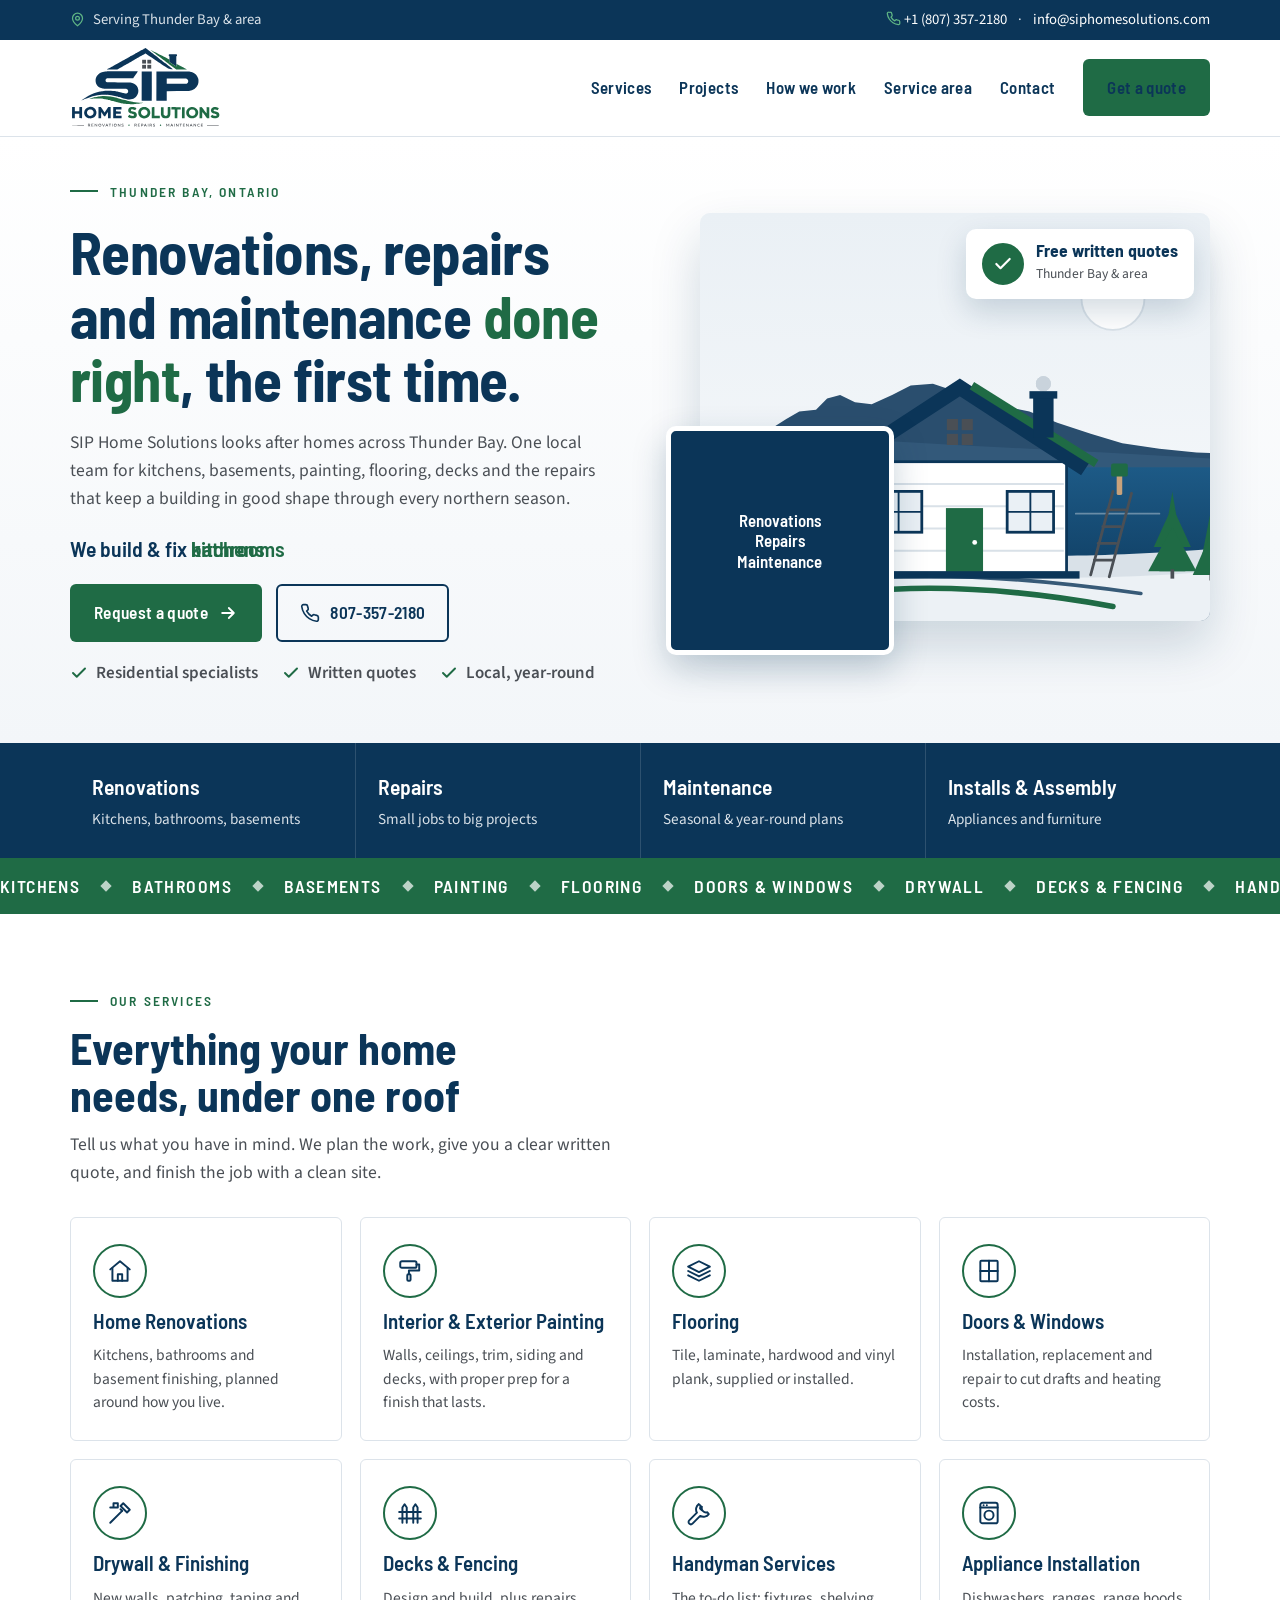
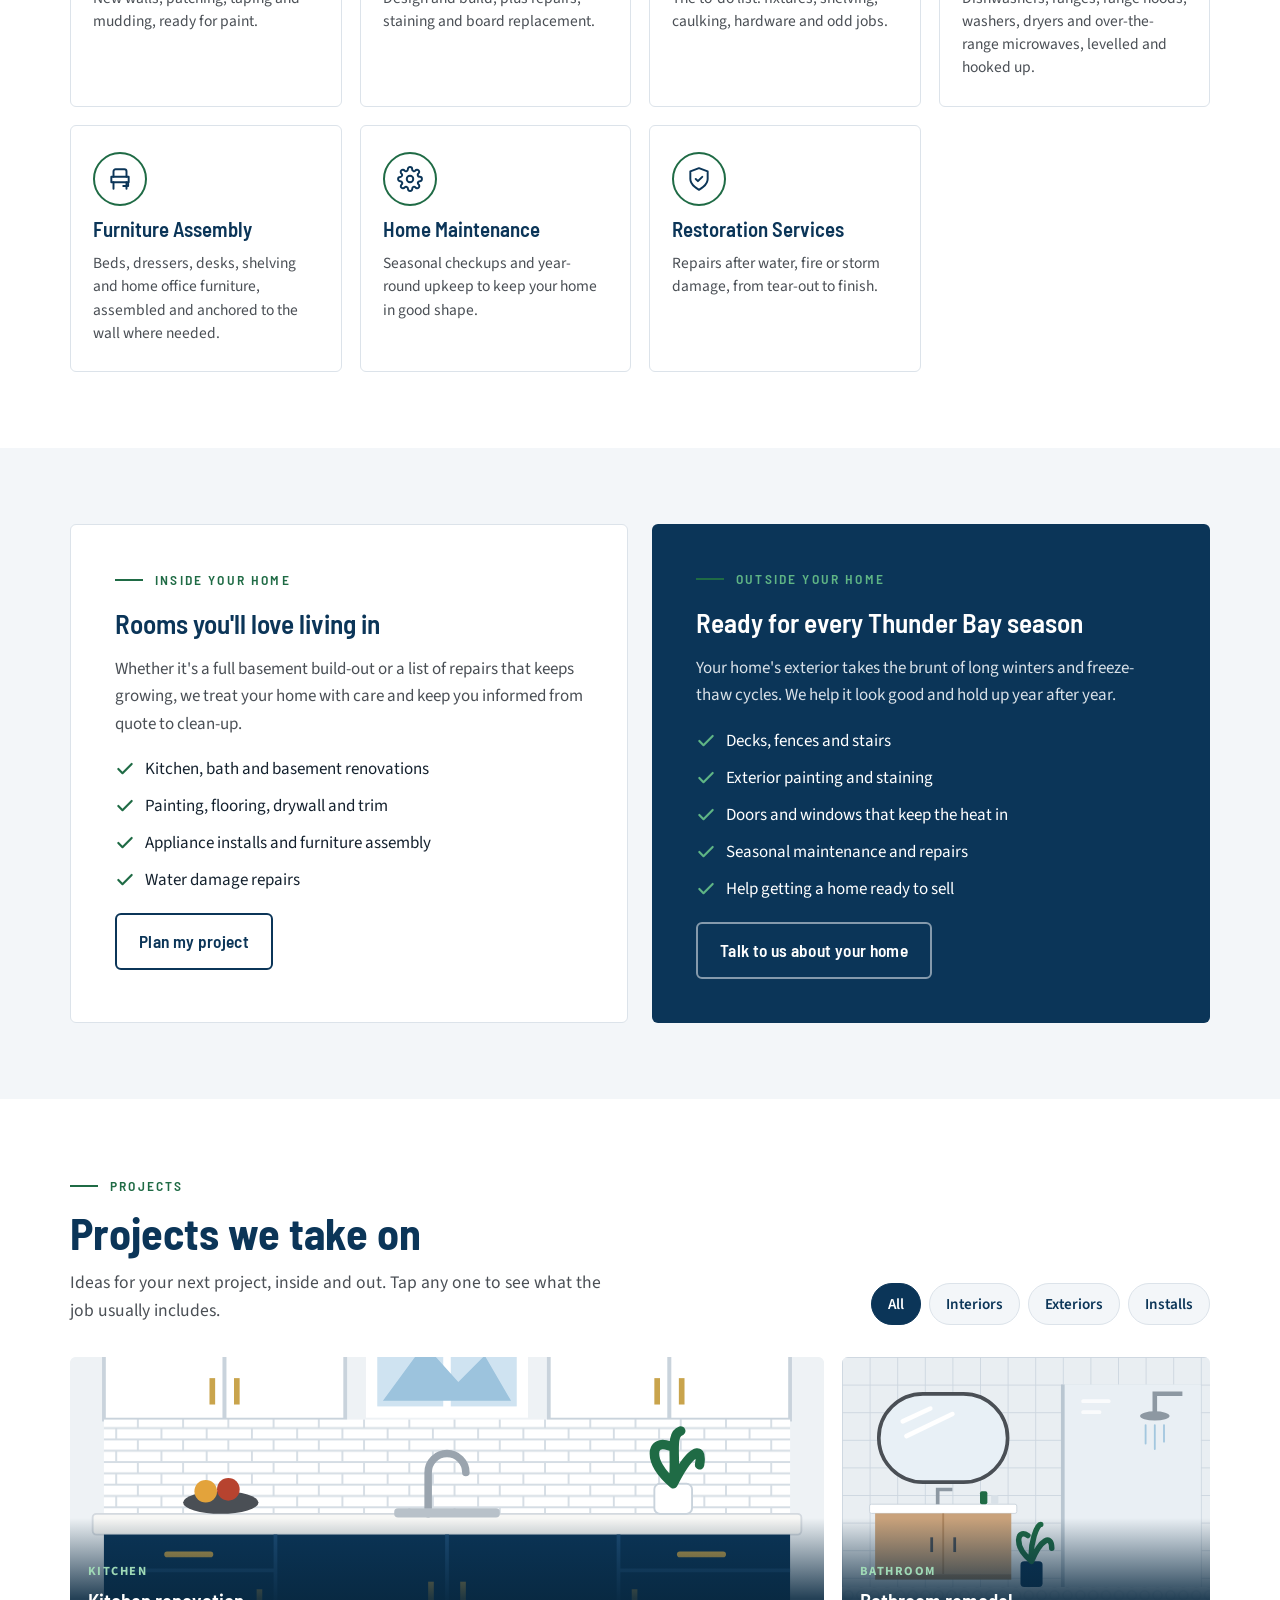
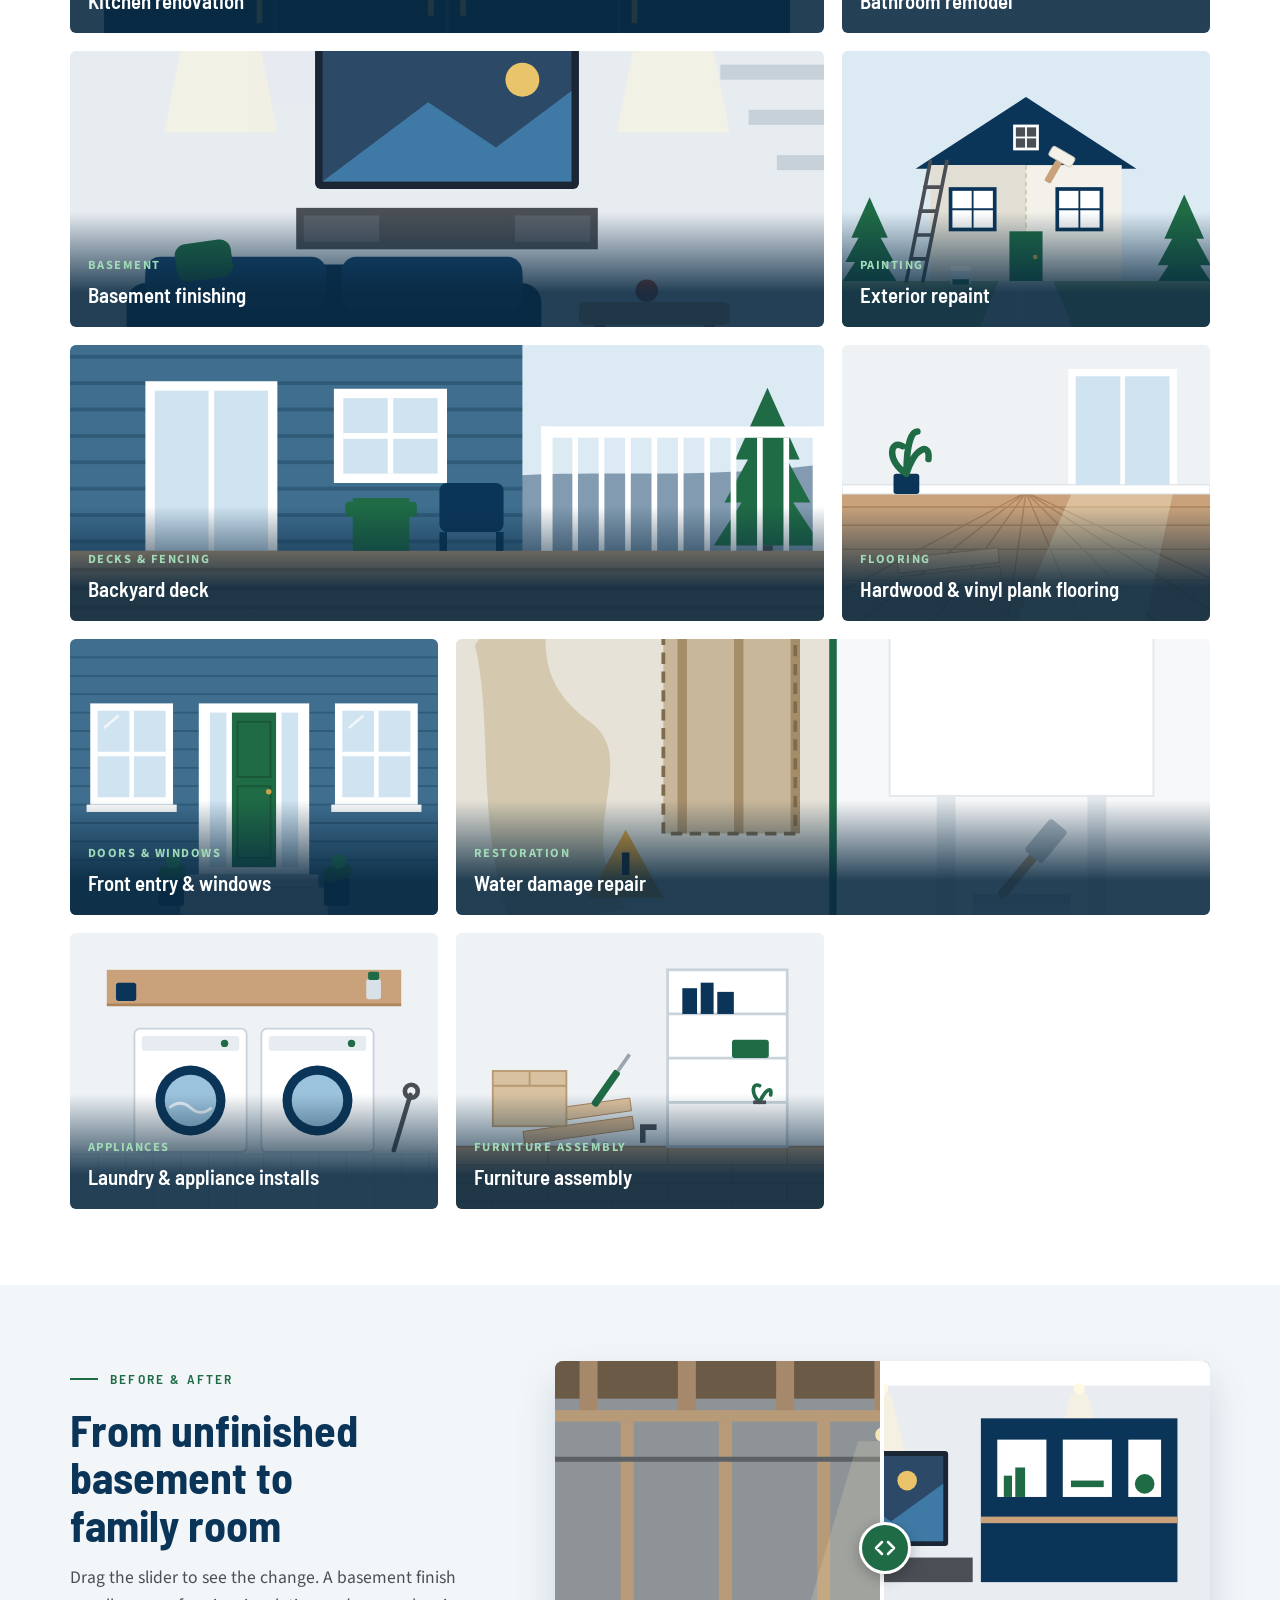
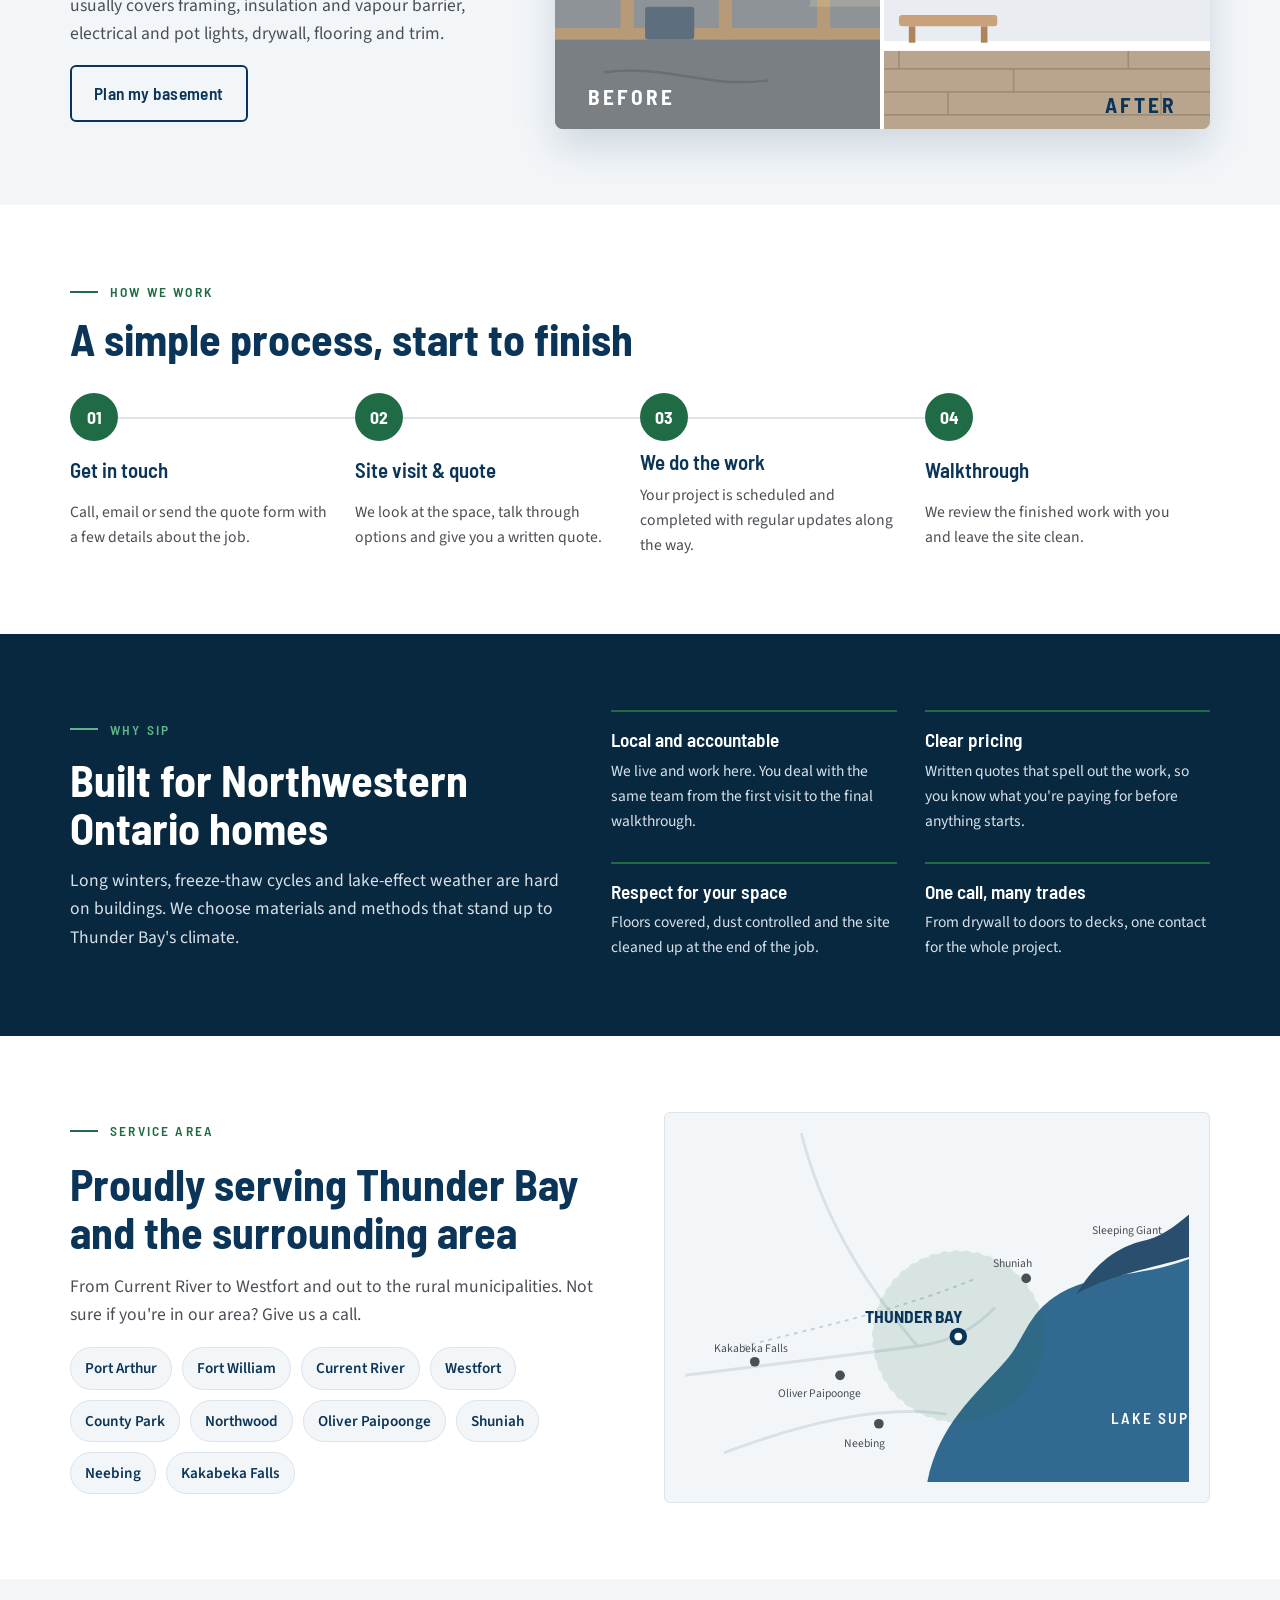
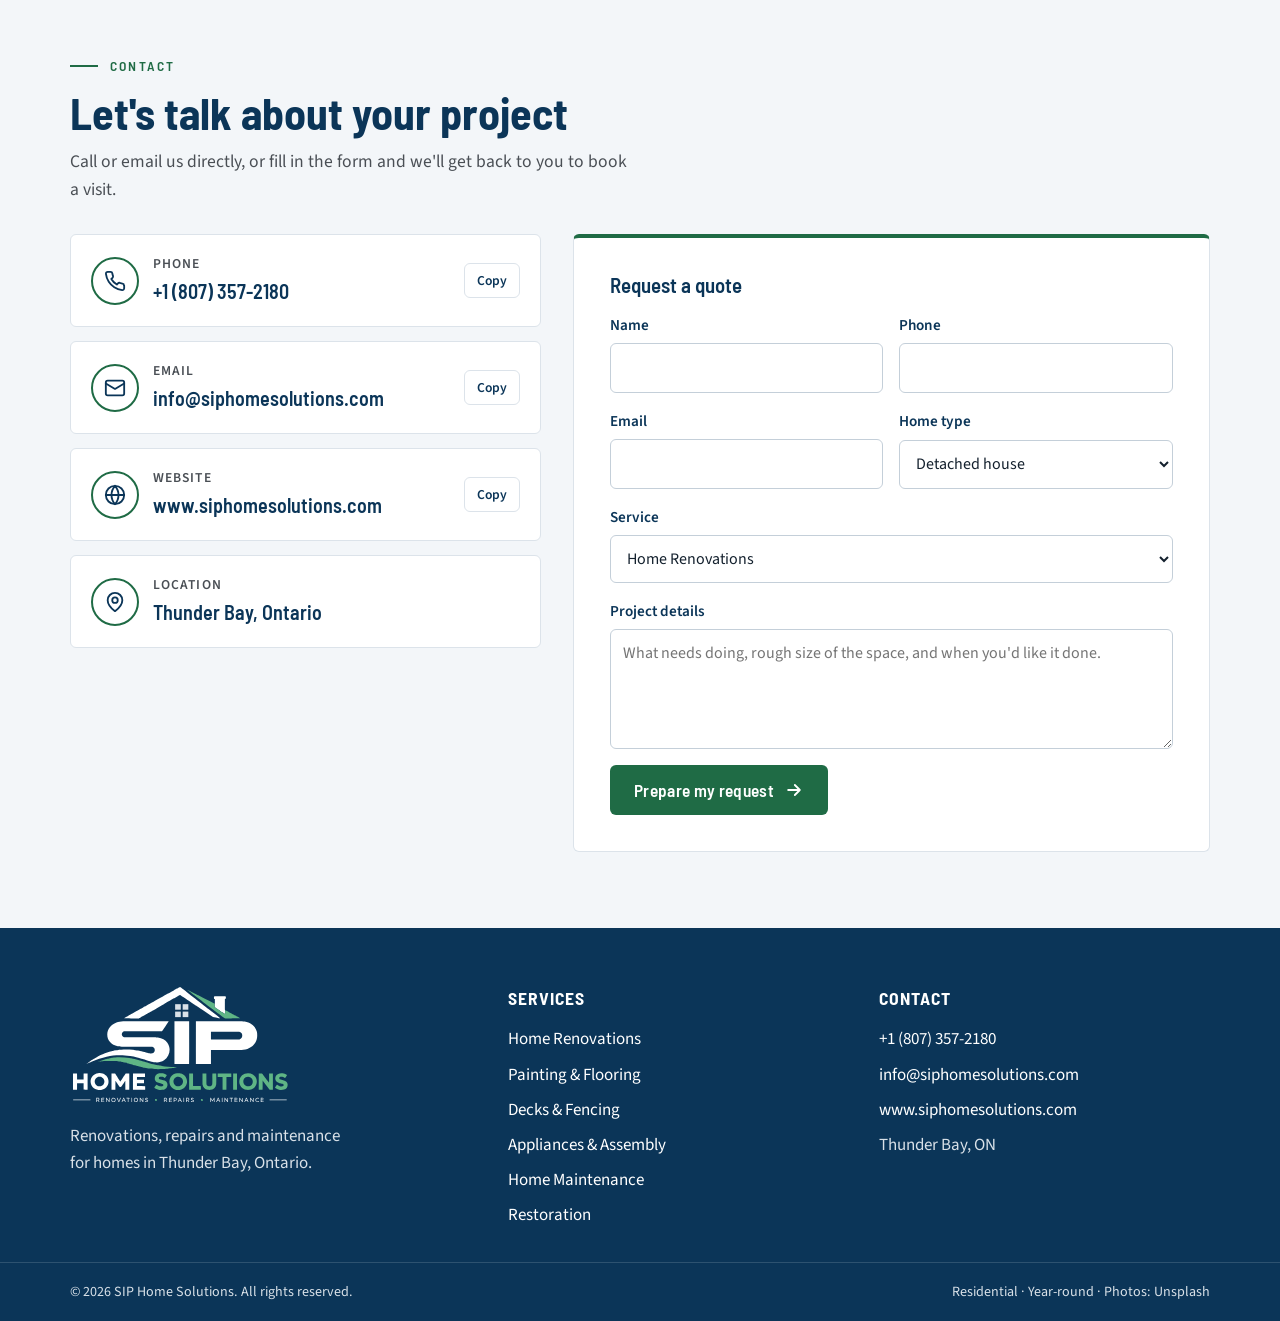
==== commit 92beb566: "Add files via upload" ====
--- a/index.html
+++ b/index.html
@@ -18,6 +18,7 @@
 <meta property="og:image:height" content="630">
 <meta name="twitter:card" content="summary_large_image">
 <script type="application/ld+json">{"@context":"https://schema.org","@type":"HomeAndConstructionBusiness","name":"SIP Home Solutions","url":"https://www.siphomesolutions.com/","telephone":"+1-807-357-2180","email":"info@siphomesolutions.com","logo":"https://www.siphomesolutions.com/sip-email-logo.png","image":"https://www.siphomesolutions.com/og-image.jpg","address":{"@type":"PostalAddress","addressLocality":"Thunder Bay","addressRegion":"ON","addressCountry":"CA"},"areaServed":"Thunder Bay, Ontario"}</script>
+<link rel="preconnect" href="https://images.unsplash.com">
 <meta name="description" content="SIP Home Solutions: renovations, repairs and maintenance for homes in Thunder Bay, Ontario.">
 <link rel="preconnect" href="https://fonts.googleapis.com">
 <link rel="preconnect" href="https://fonts.gstatic.com" crossorigin>
@@ -51,8 +52,8 @@
 .eyebrow{font-family:var(--f-display);font-weight:600;font-size:.85rem;letter-spacing:.16em;text-transform:uppercase;color:var(--green);display:flex;align-items:center;gap:12px}
 .eyebrow::before{content:"";width:28px;height:2px;background:var(--green)}
 .lede{color:var(--slate);font-size:1.1rem;max-width:62ch}
-.sec{padding-block:clamp(64px,9vw,104px)}
-.sec-head{display:grid;gap:14px;margin-bottom:44px;max-width:720px}
+.sec{padding-block:clamp(44px,6vw,76px)}
+.sec-head{display:grid;gap:12px;margin-bottom:30px;max-width:720px}
 
 /* buttons */
 .btn{display:inline-flex;align-items:center;gap:10px;font-family:var(--f-display);font-weight:600;font-size:1.08rem;letter-spacing:.02em;padding:13px 22px;border-radius:var(--r);text-decoration:none;border:2px solid transparent;cursor:pointer;transition:background .2s,transform .2s,border-color .2s}
@@ -71,8 +72,8 @@
 .top span{display:inline-flex;gap:8px;align-items:center}
 .top svg{width:15px;height:15px;color:var(--green-lt)}
 header.nav{position:sticky;top:env(safe-area-inset-top,0px);z-index:50;background:var(--paper);border-bottom:1px solid var(--line)}
-.nav .wrap{display:flex;align-items:center;justify-content:space-between;gap:20px;padding-block:10px}
-.brand img{height:62px;width:auto;display:block}
+.nav .wrap{display:flex;align-items:center;justify-content:space-between;gap:20px;padding-block:6px}
+.brand img{height:84px;width:auto;display:block}
 .links{display:flex;align-items:center;gap:28px}
 .links a{font-family:var(--f-display);font-weight:600;font-size:1.05rem;color:var(--navy);text-decoration:none;letter-spacing:.02em}
 .links a:not(.btn):hover{color:var(--green)}
@@ -81,16 +82,28 @@
 
 /* hero */
 .hero{position:relative;background:linear-gradient(180deg,var(--paper) 0%,var(--wash) 100%);overflow:hidden}
-.hero .wrap{display:grid;grid-template-columns:1.05fr .95fr;gap:40px;align-items:center;padding-block:clamp(48px,7vw,88px) 0}
-.hero-copy{display:grid;gap:22px;padding-bottom:clamp(40px,6vw,80px);min-width:0}
-.hero h1{font-size:clamp(2.6rem,5.6vw,4.3rem);font-weight:700;letter-spacing:-.01em}
+.hero .wrap{display:grid;grid-template-columns:1fr 1fr;gap:clamp(28px,4vw,56px);align-items:center;padding-block:clamp(24px,3.5vw,44px) clamp(36px,4.5vw,56px)}
+.hero-copy{display:grid;gap:18px;min-width:0}
+.hero h1{font-size:clamp(2.3rem,4.6vw,3.7rem);font-weight:700;letter-spacing:-.01em}
 .hero h1 em{font-style:normal;color:var(--green)}
 .hero-ctas{display:flex;gap:14px;flex-wrap:wrap}
 .checks{display:flex;flex-wrap:wrap;gap:10px 24px;list-style:none;padding:0;margin:0;color:var(--slate);font-weight:600}
 .checks li{display:flex;gap:8px;align-items:center}
 .checks svg{width:18px;height:18px;color:var(--green)}
-.hero-art{align-self:end;min-width:0}
-.hero-art svg{display:block;width:100%;height:auto;max-width:100%}
+.hero-art{min-width:0;position:relative;padding:0 0 34px 34px}
+.hero-main{position:relative;border-radius:10px;overflow:hidden;aspect-ratio:5/4;max-width:100%;background:var(--wash);box-shadow:0 24px 50px rgba(11,53,88,.18)}
+.hero-main svg,.hero-main img{position:absolute;inset:0;width:100%;height:100%;display:block;object-fit:cover}
+.hero-main img{animation:kenburns 18s ease-in-out infinite alternate}
+@keyframes kenburns{from{transform:scale(1)}to{transform:scale(1.07) translate(-1%,-1%)}}
+.hero-inset{position:absolute;left:0;bottom:0;width:42%;aspect-ratio:1/1;border-radius:10px;overflow:hidden;border:5px solid var(--paper);box-shadow:0 14px 34px rgba(11,53,88,.22);background:var(--navy)}
+.hero-inset img{width:100%;height:100%;object-fit:cover;display:block}
+.hero-inset .fallback{position:absolute;inset:0;display:grid;place-items:center;color:#fff;text-align:center;padding:12px;font-family:var(--f-display);font-weight:600;font-size:1.05rem;line-height:1.2}
+.hero-badge{position:absolute;right:16px;top:16px;background:var(--paper);border-radius:10px;padding:12px 16px;display:flex;gap:12px;align-items:center;box-shadow:0 12px 30px rgba(11,53,88,.18);animation:float 5s ease-in-out infinite}
+.hero-badge .ico{width:42px;height:42px;background:var(--green);border-color:var(--green);color:#fff}
+.hero-badge .ico svg{width:20px;height:20px}
+.hero-badge b{display:block;font-family:var(--f-display);font-size:1.1rem;color:var(--navy);line-height:1.1}
+.hero-badge small{color:var(--slate);font-size:.85rem}
+@keyframes float{50%{transform:translateY(-6px)}}
 
 /* stat band */
 .band{background:var(--navy);color:#fff}
@@ -134,7 +147,9 @@
 
 /* why */
 .why{background:var(--navy-deep);color:#fff;position:relative;overflow:hidden}
-.why .wrap{display:grid;grid-template-columns:.9fr 1.1fr;gap:56px;align-items:center}
+.why .wrap{display:grid;grid-template-columns:.9fr 1.1fr;gap:clamp(28px,4vw,56px);align-items:center}
+.why-photo{position:relative;border-radius:10px;overflow:hidden;aspect-ratio:16/10;max-width:100%;background:#123e63}
+.why-photo img{width:100%;height:100%;object-fit:cover;display:block}
 .why h2{color:#fff}
 .why .lede{color:var(--mist)}
 .why .eyebrow{color:var(--green-lt)}.why .eyebrow::before{background:var(--green-lt)}
@@ -193,7 +208,7 @@
 header.nav{transition:box-shadow .25s}
 header.nav.scrolled{box-shadow:0 6px 24px rgba(11,53,88,.10)}
 .brand img{transition:height .25s}
-header.nav.scrolled .brand img{height:50px}
+header.nav.scrolled .brand img{height:62px}
 .links a.active:not(.btn){color:var(--green)}
 .links a:not(.btn){position:relative}
 .links a:not(.btn)::after{content:"";position:absolute;left:0;right:100%;bottom:-6px;height:2px;background:var(--green);transition:right .25s}
@@ -248,6 +263,7 @@
 .proj .view svg{width:18px;height:18px}
 .proj:hover .view,.proj:focus-visible .view{transform:none;opacity:1}
 .proj.hide{display:none}
+.proj .media img{position:absolute;inset:0}
 .proj.pop{animation:pop .45s cubic-bezier(.2,.8,.2,1)}
 @keyframes pop{from{transform:scale(.94);opacity:.2}to{transform:none;opacity:1}}
 
@@ -309,7 +325,7 @@
   .links .btn{margin-top:14px;justify-content:center}
   .menu-btn{display:block}
   .hero .wrap,.why .wrap,.area-grid,.contact-grid,.split-grid{grid-template-columns:1fr}
-  .hero-art{margin-inline:-20px}
+  .hero-art{padding:0 0 26px 22px}
   .band .wrap{grid-template-columns:1fr 1fr}
   .band .cell:nth-child(3){border-left:0}
   .band .cell{border-top:1px solid rgba(255,255,255,.14)}
@@ -322,7 +338,8 @@
 @media (max-width:620px){
   body{font-size:16px;padding-bottom:calc(64px + env(safe-area-inset-bottom,0px))}
   .top .hide-sm{display:none}
-  .brand img{height:50px}
+  .brand img{height:62px}
+  header.nav.scrolled .brand img{height:54px}
   .svc-grid{grid-template-columns:1fr 1fr;gap:12px}
   .svc{padding:20px 16px}
   .row,.why-list{grid-template-columns:1fr}
@@ -334,6 +351,7 @@
   .callbar{display:grid;grid-template-columns:1fr 1fr;position:fixed;left:0;right:0;bottom:0;z-index:55;background:var(--navy);padding:10px max(12px,env(safe-area-inset-right,0px)) calc(10px + env(safe-area-inset-bottom,0px)) max(12px,env(safe-area-inset-left,0px));gap:10px;box-shadow:0 -6px 20px rgba(0,0,0,.18)}
   .callbar .btn{justify-content:center;padding:11px 10px}
 }
+@media (max-width:620px){.hero-badge{right:10px;top:10px;padding:9px 12px}.hero-badge .ico{width:34px;height:34px}.hero-badge b{font-size:.98rem}.hero-inset{width:40%}}
 @media (max-width:400px){.svc-grid{grid-template-columns:1fr}.ccard{grid-template-columns:44px 1fr}.ccard .copy{grid-column:2;justify-self:start}}
 </style>
 </head>
@@ -379,7 +397,7 @@
     <button class="menu-btn" id="menuBtn" aria-label="Open menu" aria-expanded="false" aria-controls="navLinks"><svg><use href="#i-menu"/></svg></button>
     <nav class="links" id="navLinks">
       <a href="#services">Services</a>
-      <a href="#work">Our work</a>
+      <a href="#work">Projects</a>
       <a href="#process">How we work</a>
       <a href="#area">Service area</a>
       <a href="#contact">Contact</a>
@@ -407,9 +425,9 @@
       </ul>
     </div>
 
-    <div class="hero-art" aria-hidden="true">
-      <!-- Vector scene: a renovated home on the shore, the Sleeping Giant across Lake Superior -->
-      <svg viewBox="0 0 600 440" xmlns="http://www.w3.org/2000/svg">
+    <div class="hero-art">
+      <div class="hero-main">
+        <svg viewBox="0 0 600 440" preserveAspectRatio="xMidYMid slice" xmlns="http://www.w3.org/2000/svg">
         <defs>
           <linearGradient id="sky" x1="0" y1="0" x2="0" y2="1"><stop offset="0" stop-color="#EAF0F5"/><stop offset="1" stop-color="#F7F9FB"/></linearGradient>
           <linearGradient id="lake" x1="0" y1="0" x2="0" y2="1"><stop offset="0" stop-color="#1D5A86"/><stop offset="1" stop-color="#0B3558"/></linearGradient>
@@ -460,6 +478,16 @@
         <path d="M120 420 C220 398 340 400 470 424" fill="none" stroke="#1F6B45" stroke-width="6" stroke-linecap="round"/>
         <path d="M90 410 C200 384 330 386 500 410" fill="none" stroke="#0B3558" stroke-width="4" stroke-linecap="round" opacity=".8"/>
       </svg>
+        <img src="https://images.unsplash.com/photo-1628744448839-a475cc0e90c3?auto=format&amp;fit=crop&amp;w=1200&amp;q=75" alt="A renovated two-storey family home with wood siding" onerror="this.remove()">
+      </div>
+      <div class="hero-inset" aria-hidden="true">
+        <div class="fallback">Renovations<br>Repairs<br>Maintenance</div>
+        <img src="https://images.unsplash.com/photo-1574359411659-15573a27fd0c?auto=format&amp;fit=crop&amp;w=600&amp;h=600&amp;q=75" alt="" style="position:relative" onerror="this.remove()">
+      </div>
+      <div class="hero-badge">
+        <div class="ico"><svg><use href="#i-check"/></svg></div>
+        <div><b>Free written quotes</b><small>Thunder Bay &amp; area</small></div>
+      </div>
     </div>
   </div>
 </section>
@@ -532,14 +560,15 @@
   <div class="wrap">
     <div class="work-head">
       <div class="sec-head">
-        <div class="eyebrow">Our work</div>
-        <h2>Project gallery</h2>
-        <p class="lede">A look at the kinds of projects we take on. Tap any project for what's included.</p>
+        <div class="eyebrow">Projects</div>
+        <h2>Projects we take on</h2>
+        <p class="lede">Ideas for your next project, inside and out. Tap any one to see what the job usually includes.</p>
       </div>
       <div class="filters" role="group" aria-label="Filter projects">
         <button type="button" data-f="all" aria-pressed="true">All</button>
         <button type="button" data-f="interior" aria-pressed="false">Interiors</button>
         <button type="button" data-f="exterior" aria-pressed="false">Exteriors</button>
+        <button type="button" data-f="install" aria-pressed="false">Installs</button>
       </div>
     </div>
     <div class="gallery" id="gallery"></div>
@@ -602,6 +631,7 @@
     <div style="display:grid;gap:16px">
       <div class="eyebrow">Why SIP</div>
       <h2>Built for Northwestern Ontario homes</h2>
+      <div class="why-photo"><img src="https://images.unsplash.com/photo-1567361808960-dec9cb578182?auto=format&amp;fit=crop&amp;w=1000&amp;q=70" alt="Carpentry tools laid out on a workbench" loading="lazy" onerror="this.parentNode.remove()"></div>
       <p class="lede">Long winters, freeze-thaw cycles and lake-effect weather are hard on buildings. We choose materials and methods that stand up to Thunder Bay's climate.</p>
     </div>
     <div class="why-list reveal">
@@ -708,7 +738,7 @@
       <ul><li><a href="tel:+18073572180">+1 (807) 357-2180</a></li><li><a href="mailto:info@siphomesolutions.com">info@siphomesolutions.com</a></li><li><a href="https://www.siphomesolutions.com" target="_blank" rel="noopener">www.siphomesolutions.com</a></li><li>Thunder Bay, ON</li></ul>
     </div>
   </div>
-  <div class="legal"><div class="wrap"><span>© <span id="yr">2026</span> SIP Home Solutions. All rights reserved.</span><span>Residential · Year-round</span></div></div>
+  <div class="legal"><div class="wrap"><span>© <span id="yr">2026</span> SIP Home Solutions. All rights reserved.</span><span>Residential · Year-round · Photos: Unsplash</span></div></div>
 </footer>
 
 <div class="callbar">
@@ -746,43 +776,55 @@
 
   /* ---------- project gallery ---------- */
   var PROJECTS=[
-    {key:'kitchen',cat:'interior',label:'Kitchen',title:'Kitchen renovation',wide:true,service:'Home Renovations',
+    {key:'kitchen',img:'photo-1602028915047-37269d1a73f7',cat:'interior',label:'Kitchen',title:'Kitchen renovation',wide:true,service:'Home Renovations',
      desc:'A full kitchen update with new cabinetry, counters, tile backsplash and flooring.',
      list:['Demolition and disposal','Cabinet and countertop install','Tile backsplash','Plumbing and lighting coordination','Flooring and trim']},
-    {key:'bathroom',cat:'interior',label:'Bathroom',title:'Bathroom remodel',service:'Home Renovations',
+    {key:'bathroom',img:'photo-1584622650111-993a426fbf0a',cat:'interior',label:'Bathroom',title:'Bathroom remodel',service:'Home Renovations',
      desc:'Walk-in shower, new vanity and tile from floor to ceiling.',
      list:['Tear-out to the studs','Waterproofing and tile','Vanity, mirror and fixtures','Ventilation fan','Paint and finishing']},
-    {key:'basement',cat:'interior',label:'Basement',title:'Basement finishing',wide:true,service:'Home Renovations',
+    {key:'basement',img:'photo-1765959617888-30837a158667',cat:'interior',label:'Basement',title:'Basement finishing',wide:true,service:'Home Renovations',
      desc:'Turning unfinished space into a warm family room with lighting built in.',
      list:['Framing and insulation','Vapour barrier','Pot lights and outlets','Drywall, taping and paint','Flooring and trim']},
-    {key:'deck',cat:'exterior',label:'Decks & Fencing',wide:true,title:'Backyard deck',service:'Decks & Fencing',
+    {key:'deck',img:'photo-1613544723412-b331bda01e87',cat:'exterior',label:'Decks & Fencing',wide:true,title:'Backyard deck',service:'Decks & Fencing',
      desc:'A deck with railings and stairs, built to handle Thunder Bay winters.',
      list:['Layout and footings','Pressure-treated or composite boards','Railings and stairs','Stain and sealing']},
-    {key:'exterior',cat:'exterior',label:'Painting',title:'Exterior repaint',service:'Interior & Exterior Painting',
+    {key:'exterior',img:'photo-1742900280864-bcc27353ceba',cat:'exterior',label:'Painting',title:'Exterior repaint',service:'Interior & Exterior Painting',
      desc:'Fresh siding and trim colour with proper surface preparation.',
      list:['Wash and scrape','Caulking and spot repairs','Primer where needed','Two finish coats']},
-    {key:'flooring',cat:'interior',label:'Flooring',title:'Hardwood & vinyl plank flooring',service:'Flooring',
+    {key:'flooring',img:'photo-1585128792020-803d29415281',cat:'interior',label:'Flooring',title:'Hardwood & vinyl plank flooring',service:'Flooring',
      desc:'New floors through the main living space, with matching baseboards.',
      list:['Old flooring removal','Subfloor levelling','Install and transitions','Baseboard and quarter round']},
-    {key:'windows',cat:'exterior',label:'Doors & Windows',title:'Front entry & windows',service:'Doors & Windows',
+    {key:'windows',img:'photo-1601041597271-71988152f98b',cat:'exterior',label:'Doors & Windows',title:'Front entry & windows',service:'Doors & Windows',
      desc:'A new insulated entry door with sidelights and replacement windows.',
      list:['Measure and order','Removal and install','Insulation and flashing','Interior and exterior trim']},
-    {key:'restoration',cat:'interior',label:'Restoration',wide:true,title:'Water damage repair',service:'Restoration Services',
+    {key:'restoration',img:'photo-1768321903410-54961e343b71',cat:'interior',label:'Restoration',wide:true,title:'Water damage repair',service:'Restoration Services',
      desc:'Removing damaged material and rebuilding the wall as good as new.',
-     list:['Remove damaged drywall and insulation','Dry-out check','Rebuild, tape and mud','Prime and paint to match']}
+     list:['Remove damaged drywall and insulation','Dry-out check','Rebuild, tape and mud','Prime and paint to match']},
+    {key:'appliance',img:'photo-1626806819282-2c1dc01a5e0c',cat:'install',label:'Appliances',title:'Laundry & appliance installs',service:'Appliance Installation',
+     desc:'Washers, dryers, dishwashers and ranges installed, levelled and hooked up properly.',
+     list:['Remove and haul away the old unit','Water, drain and vent hookups','Levelling and anti-tip brackets','Test run before we leave']},
+    {key:'furniture',img:'photo-1571018400279-7f33252d0ad6',cat:'install',label:'Furniture Assembly',title:'Furniture assembly',service:'Furniture Assembly',
+     desc:'Beds, dressers, desks and shelving built and secured, so you can skip the instructions.',
+     list:['Assembly to manufacturer specs','Wall anchoring for tall pieces','Placement where you want it','Packaging cleaned up']}
   ];
   var gal=document.getElementById('gallery'),cards=[];
   PROJECTS.forEach(function(p,i){
     var b=document.createElement('button');
     b.type='button';b.className='proj reveal'+(p.wide?' wide':'');b.dataset.cat=p.cat;b.dataset.i=i;
     b.setAttribute('aria-label',p.title+': view details');
-    b.innerHTML='<div class="media">'+(window.SIP_SCENES?SIP_SCENES[p.key]:'')+'</div><span class="view"><svg viewBox="0 0 24 24" fill="none" stroke="currentColor" stroke-width="2.4" stroke-linecap="round"><path d="M12 5v14M5 12h14"/></svg></span><div class="cap"><small>'+p.label+'</small><b>'+p.title+'</b></div>';
+    b.innerHTML='<div class="media">'+(window.SIP_SCENES&&SIP_SCENES[p.key]?SIP_SCENES[p.key]:'')+'</div><span class="view"><svg viewBox="0 0 24 24" fill="none" stroke="currentColor" stroke-width="2.4" stroke-linecap="round"><path d="M12 5v14M5 12h14"/></svg></span><div class="cap"><small>'+p.label+'</small><b>'+p.title+'</b></div>';
     b.addEventListener('click',function(){openLB(i)});
     gal.appendChild(b);cards.push(b);
-    // Real photo swap: drop images/<key>.jpg next to this page and it replaces the illustration.
-    var img=new Image();img.alt=p.title;img.loading='lazy';
-    img.onload=function(){p.photo=img.src;var m=b.querySelector('.media');m.innerHTML='';m.appendChild(img)};
-    img.src='images/'+p.key+'.jpg';
+    // Photo order: your own photo (images/<key>.jpg) first, then the stock photo, else the illustration stays.
+    var srcs=['images/'+p.key+'.jpg'];
+    if(p.img)srcs.push('https://images.unsplash.com/'+p.img+'?auto=format&fit=crop&w=1000&q=70');
+    (function tryNext(k){
+      if(k>=srcs.length)return;
+      var img=new Image();img.alt=p.title;img.decoding='async';
+      img.onload=function(){p.photo=img.src;var m=b.querySelector('.media');m.appendChild(img)};
+      img.onerror=function(){tryNext(k+1)};
+      img.src=srcs[k];
+    })(0);
   });
   document.querySelectorAll('.filters button').forEach(function(btn){
     btn.addEventListener('click',function(){
@@ -803,7 +845,7 @@
   function fill(i){
     var p=PROJECTS[i];cur=i;
     var m=document.getElementById('lb-media');
-    m.innerHTML=p.photo?'<img src="'+p.photo+'" alt="'+p.title+'">':SIP_SCENES[p.key];
+    m.innerHTML=p.photo?'<img src="'+p.photo.replace("w=1000","w=1400")+'" alt="'+p.title+'">':(SIP_SCENES[p.key]||'');
     document.getElementById('lb-cat').textContent=p.label;
     document.getElementById('lb-title').textContent=p.title;
     document.getElementById('lb-desc').textContent=p.desc;
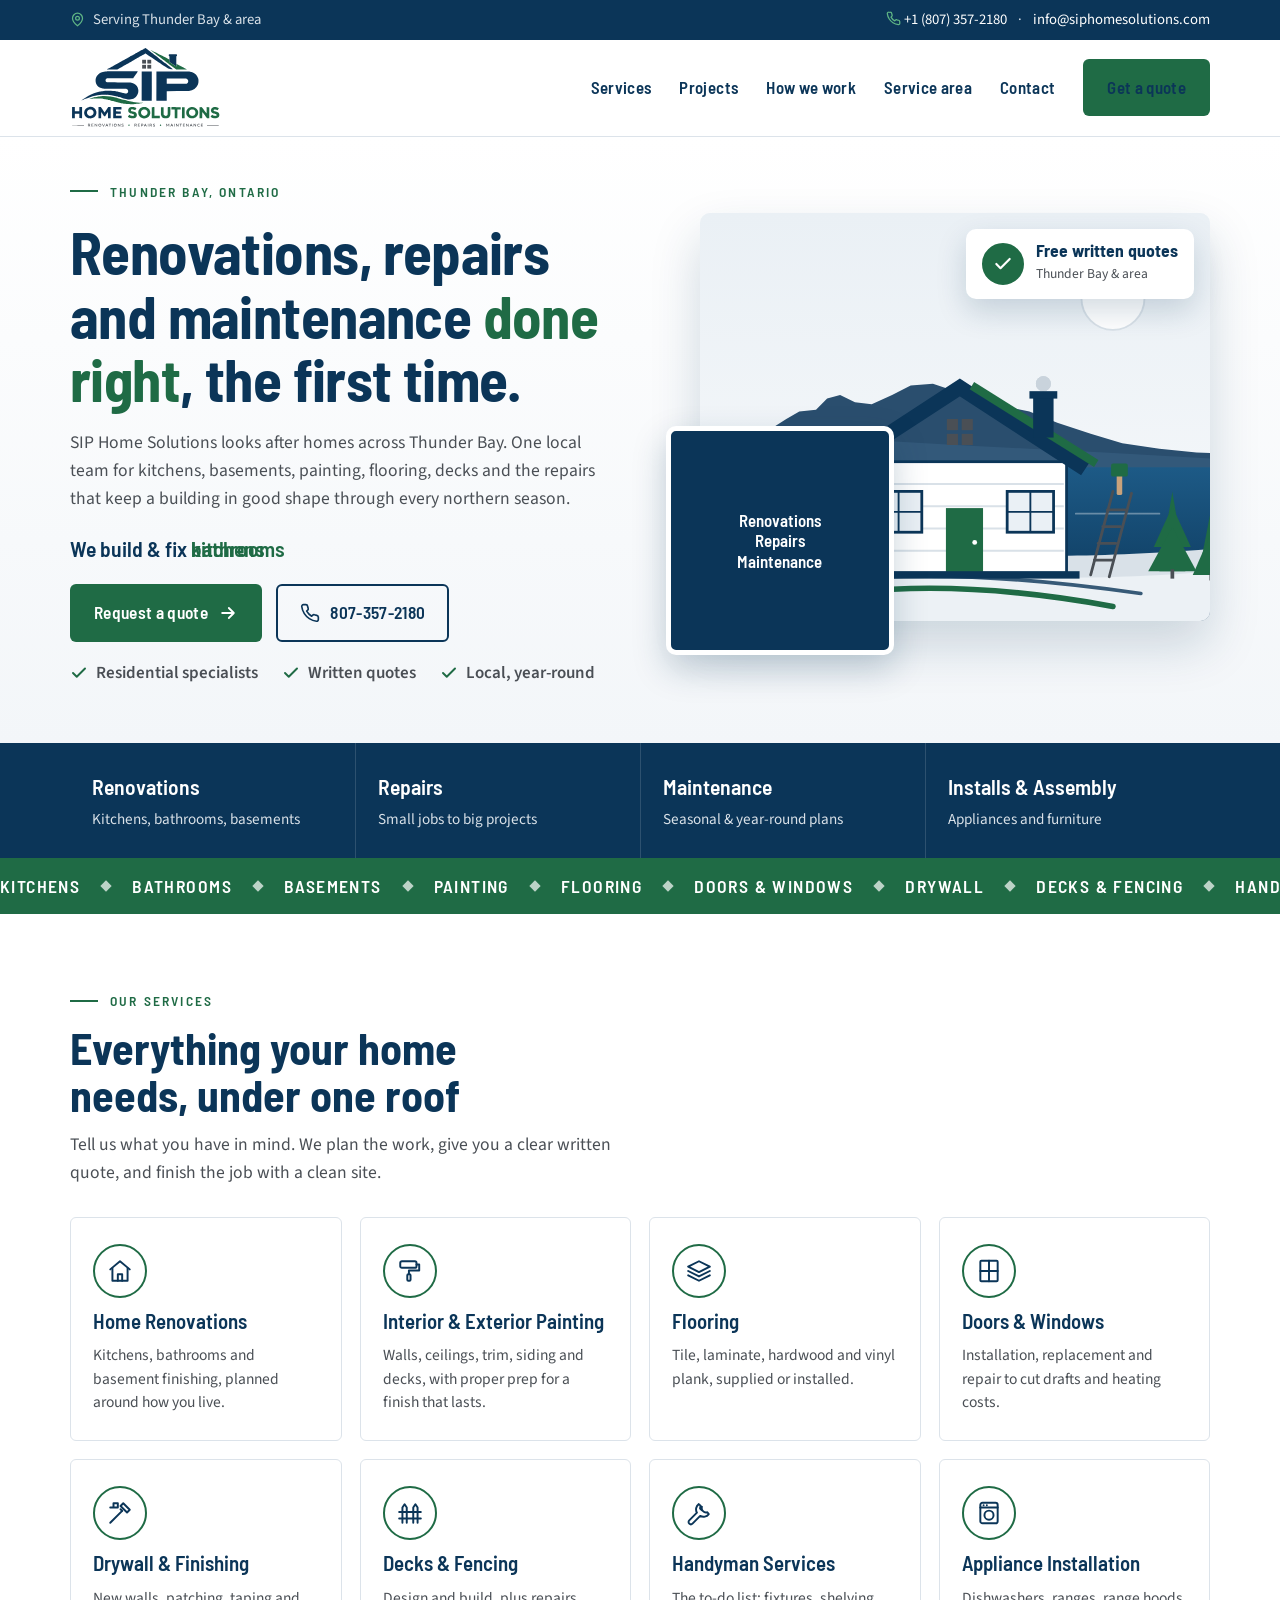
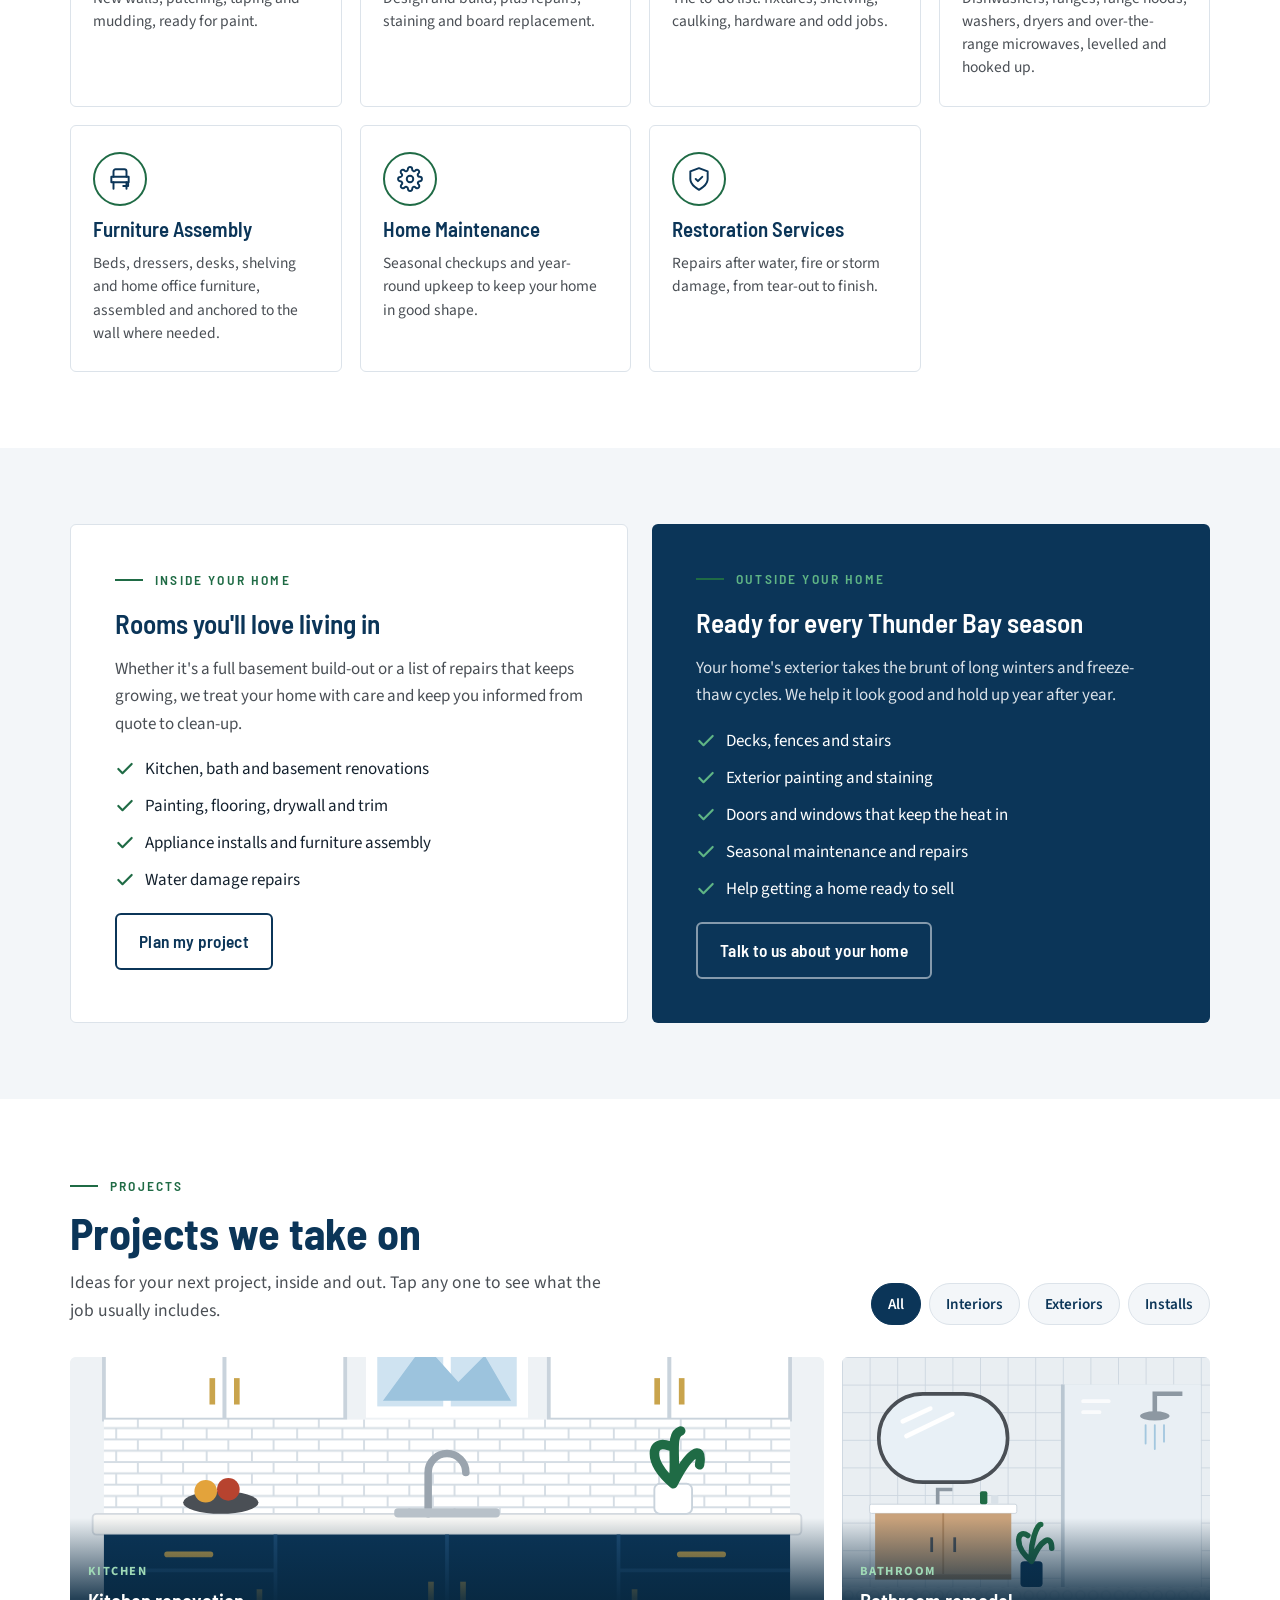
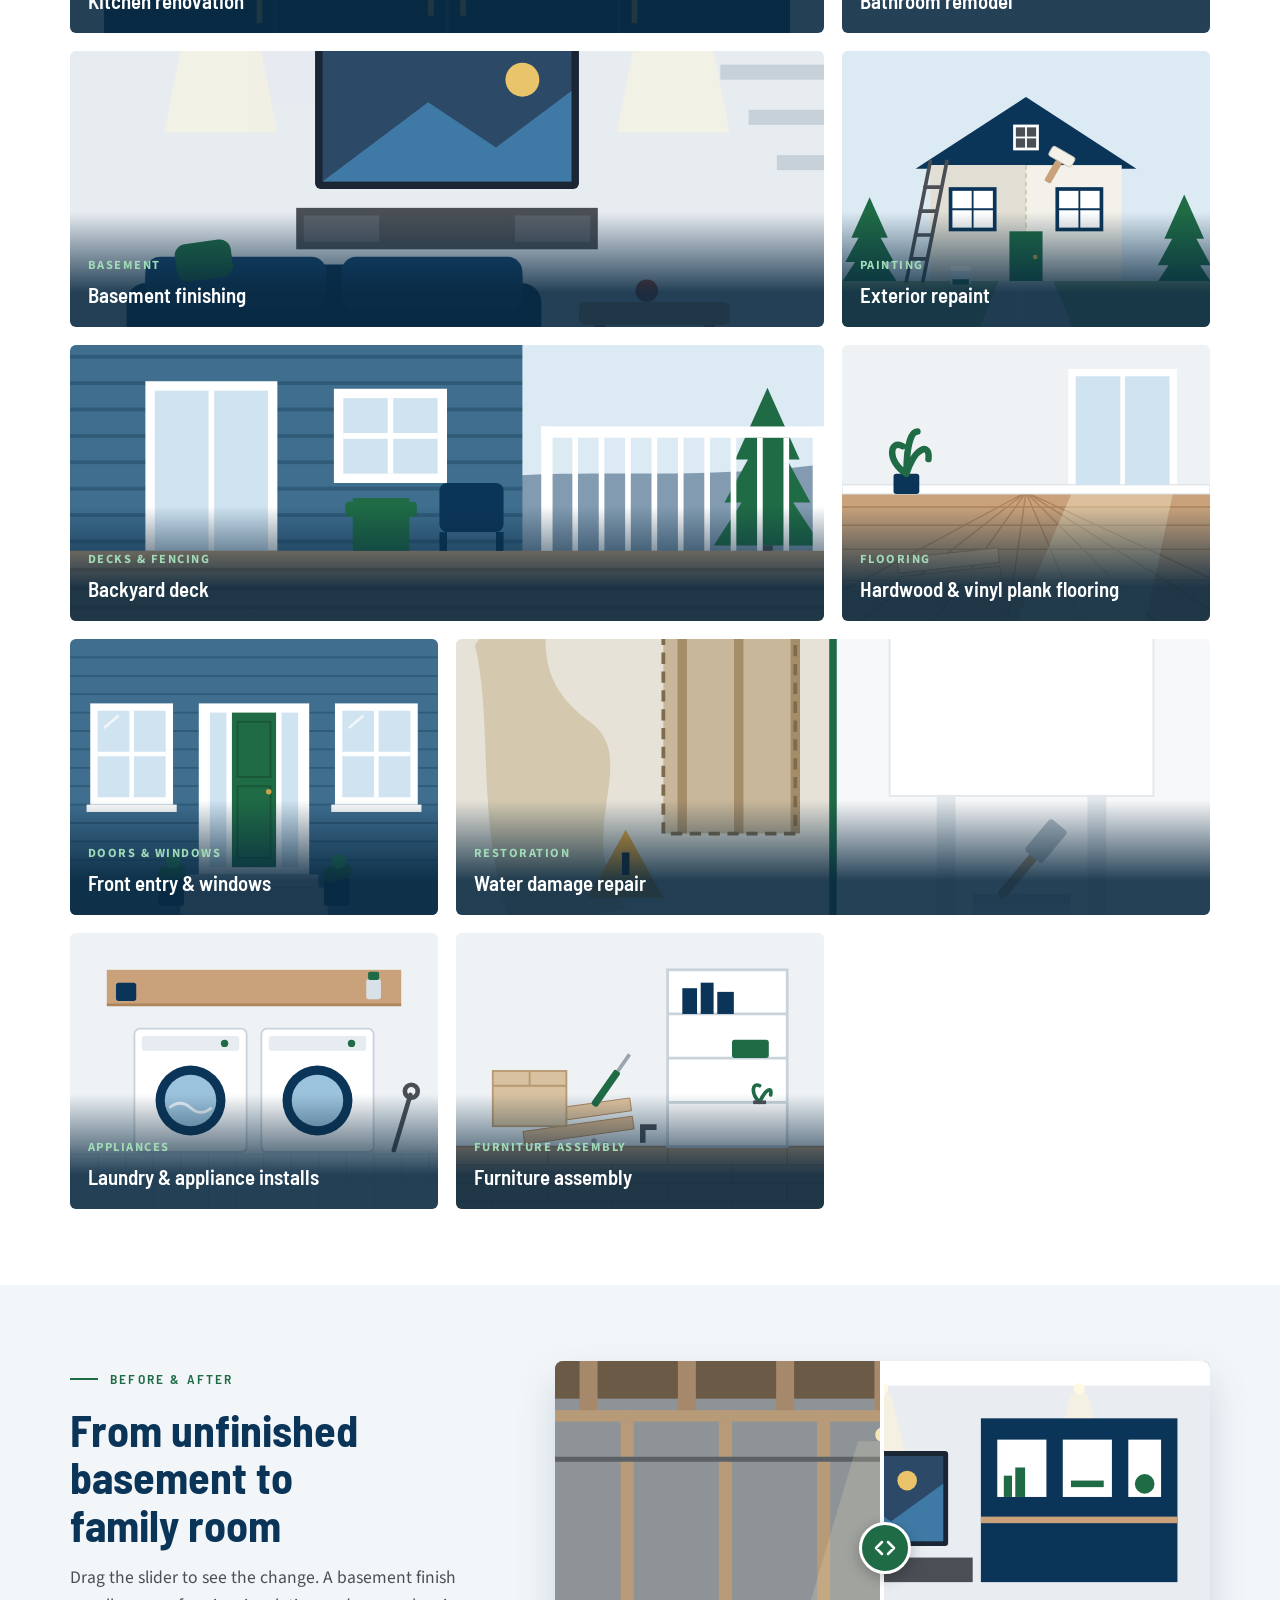
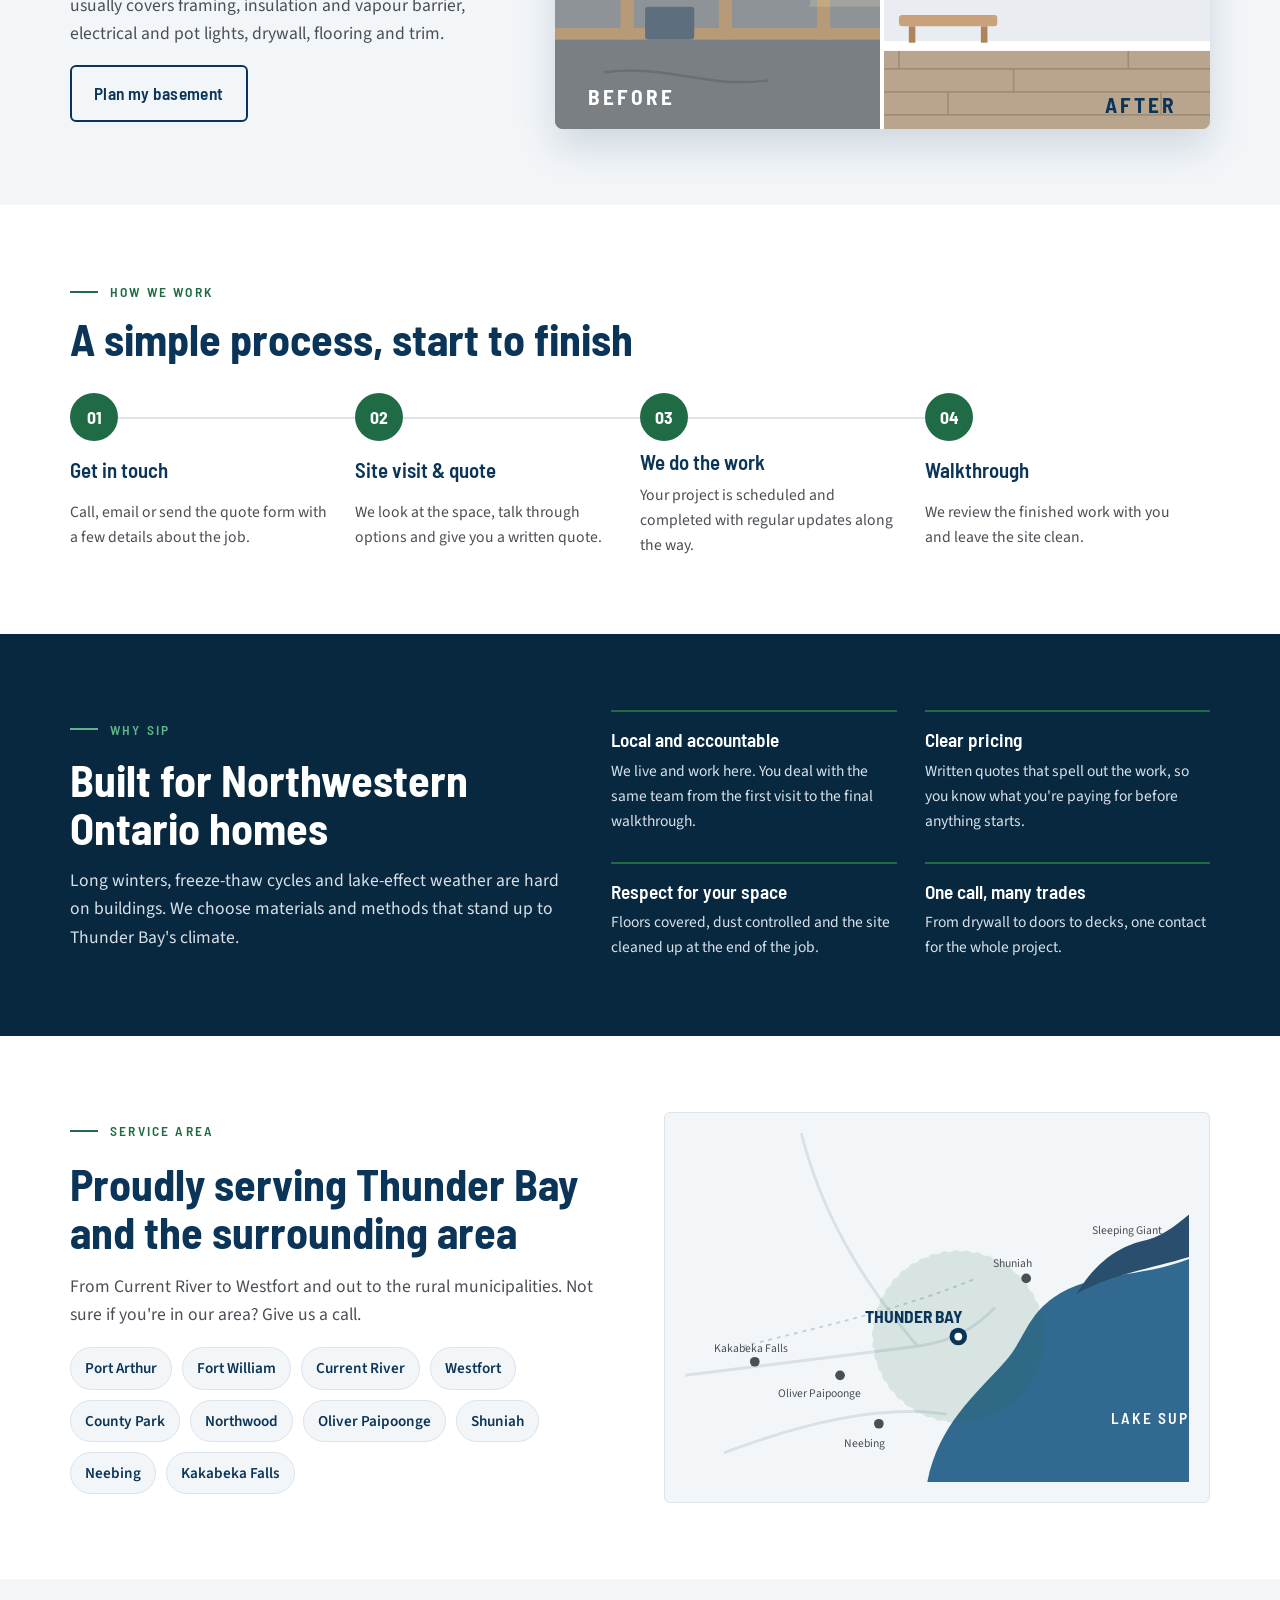
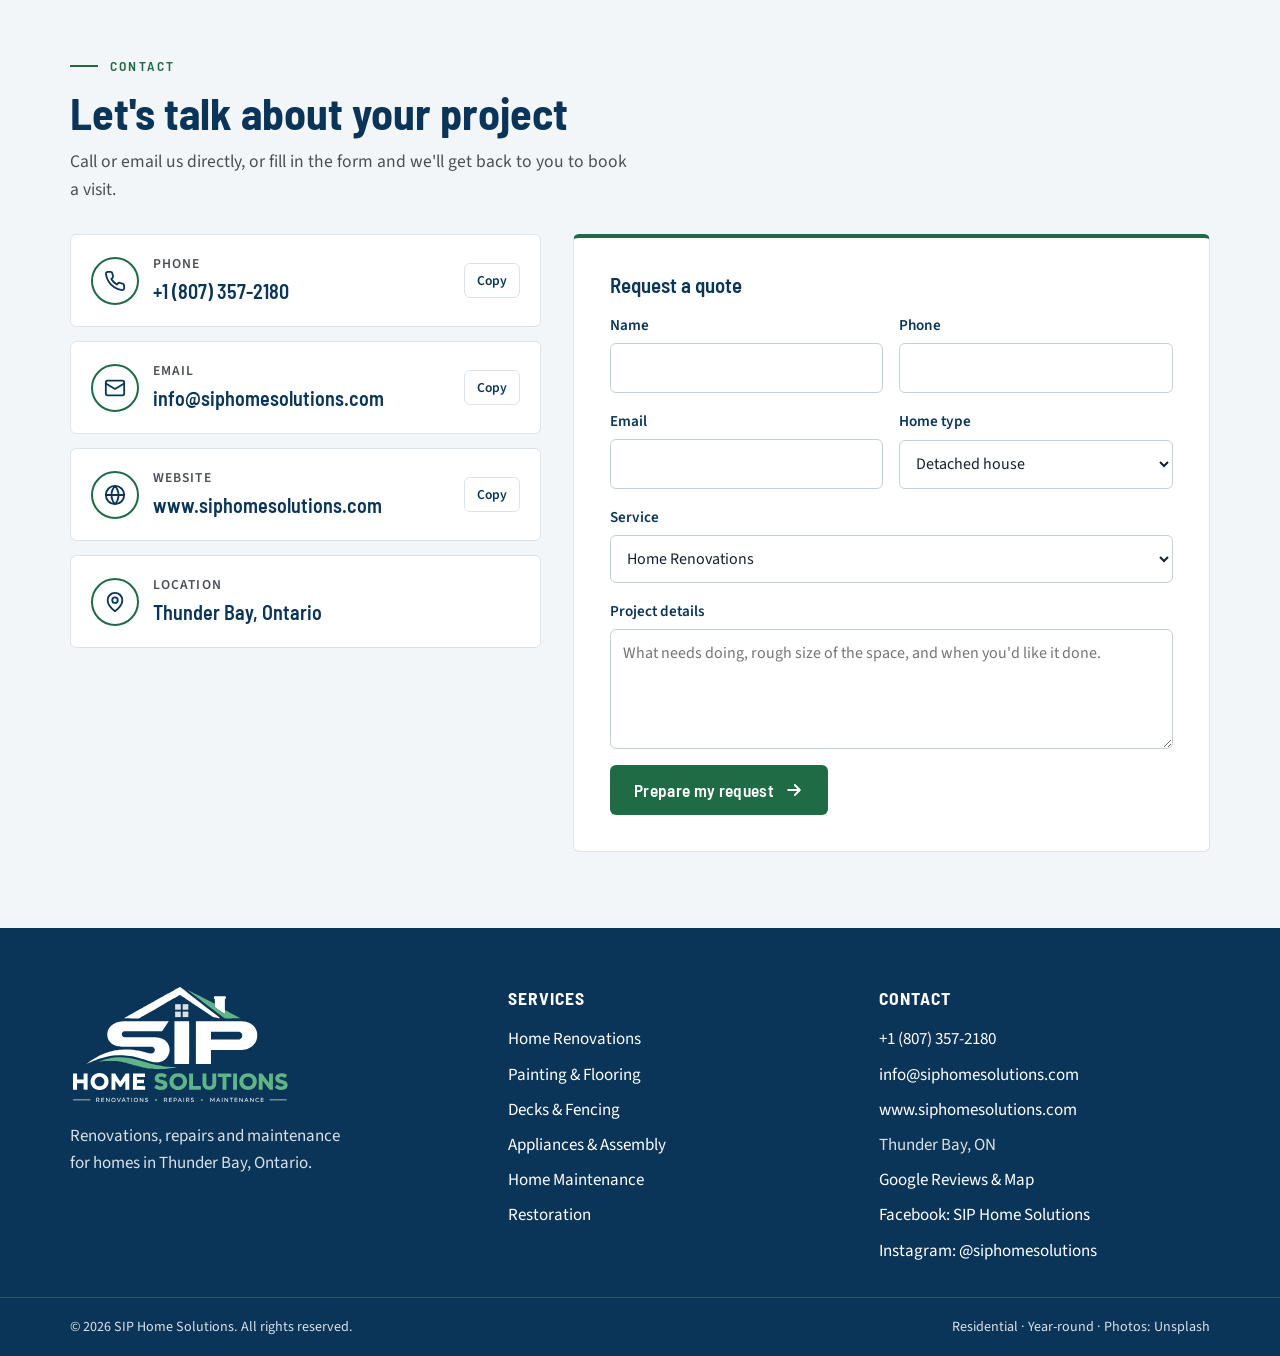
==== commit 35aeec9c: "Add files via upload" ====
--- a/index.html
+++ b/index.html
@@ -3,7 +3,7 @@
 <head>
 <meta charset="utf-8">
 <meta name="viewport" content="width=device-width, initial-scale=1, viewport-fit=cover">
-<title>SIP Home Solutions</title>
+<title>SIP Home Solutions | Renovations, Repairs &amp; Maintenance in Thunder Bay</title>
 <link rel="canonical" href="https://www.siphomesolutions.com/">
 <meta name="theme-color" content="#0B3558">
 <link rel="icon" href="/favicon.ico" sizes="any">
@@ -17,12 +17,64 @@
 <meta property="og:image:width" content="1200">
 <meta property="og:image:height" content="630">
 <meta name="twitter:card" content="summary_large_image">
-<script type="application/ld+json">{"@context":"https://schema.org","@type":"HomeAndConstructionBusiness","name":"SIP Home Solutions","url":"https://www.siphomesolutions.com/","telephone":"+1-807-357-2180","email":"info@siphomesolutions.com","logo":"https://www.siphomesolutions.com/sip-email-logo.png","image":"https://www.siphomesolutions.com/og-image.jpg","address":{"@type":"PostalAddress","addressLocality":"Thunder Bay","addressRegion":"ON","addressCountry":"CA"},"areaServed":"Thunder Bay, Ontario"}</script>
 <link rel="preconnect" href="https://images.unsplash.com">
 <meta name="description" content="SIP Home Solutions: renovations, repairs and maintenance for homes in Thunder Bay, Ontario.">
 <link rel="preconnect" href="https://fonts.googleapis.com">
 <link rel="preconnect" href="https://fonts.gstatic.com" crossorigin>
 <link rel="stylesheet" href="https://fonts.googleapis.com/css2?family=Barlow+Semi+Condensed:wght@500;600;700&family=Source+Sans+3:wght@400;500;600;700&display=swap">
+
+<script type="application/ld+json">
+{
+  "@context": "https://schema.org",
+  "@type": "HomeAndConstructionBusiness",
+  "@id": "https://www.siphomesolutions.com/#business",
+  "name": "SIP Home Solutions",
+  "url": "https://www.siphomesolutions.com/",
+  "telephone": "+1-807-357-2180",
+  "email": "info@siphomesolutions.com",
+  "logo": "https://www.siphomesolutions.com/sip-email-logo.png",
+  "image": "https://www.siphomesolutions.com/og-image.jpg",
+  "address": {"@type": "PostalAddress", "addressLocality": "Thunder Bay", "addressRegion": "ON", "addressCountry": "CA"},
+  "description": "Renovations, repairs and maintenance for homes in Thunder Bay, Ontario: kitchens, bathrooms, basements, decks, painting, flooring and more.",
+  "areaServed": [
+    {"@type": "City", "name": "Thunder Bay"},
+    {"@type": "AdministrativeArea", "name": "Oliver Paipoonge"},
+    {"@type": "AdministrativeArea", "name": "Shuniah"},
+    {"@type": "AdministrativeArea", "name": "Neebing"},
+    {"@type": "Place", "name": "Kakabeka Falls"}
+  ],
+  "openingHoursSpecification": [{
+    "@type": "OpeningHoursSpecification",
+    "dayOfWeek": ["Monday","Tuesday","Wednesday","Thursday","Friday","Saturday","Sunday"],
+    "opens": "07:00",
+    "closes": "23:00"
+  }],
+  "sameAs": [
+    "https://maps.app.goo.gl/CeombPP18SzqdnvK8",
+    "https://www.facebook.com/p/SIP-Home-Solutions-61596300652321/",
+    "https://www.instagram.com/siphomesolutions/"
+  ],
+  "hasOfferCatalog": {
+    "@type": "OfferCatalog",
+    "name": "Home services",
+    "itemListElement": [
+      {"@type": "Offer", "itemOffered": {"@type": "Service", "name": "Kitchen renovations"}},
+      {"@type": "Offer", "itemOffered": {"@type": "Service", "name": "Bathroom remodeling"}},
+      {"@type": "Offer", "itemOffered": {"@type": "Service", "name": "Basement finishing"}},
+      {"@type": "Offer", "itemOffered": {"@type": "Service", "name": "Interior and exterior painting"}},
+      {"@type": "Offer", "itemOffered": {"@type": "Service", "name": "Flooring installation"}},
+      {"@type": "Offer", "itemOffered": {"@type": "Service", "name": "Doors and windows"}},
+      {"@type": "Offer", "itemOffered": {"@type": "Service", "name": "Drywall and finishing"}},
+      {"@type": "Offer", "itemOffered": {"@type": "Service", "name": "Decks and fencing"}},
+      {"@type": "Offer", "itemOffered": {"@type": "Service", "name": "Handyman services"}},
+      {"@type": "Offer", "itemOffered": {"@type": "Service", "name": "Appliance installation"}},
+      {"@type": "Offer", "itemOffered": {"@type": "Service", "name": "Furniture assembly"}},
+      {"@type": "Offer", "itemOffered": {"@type": "Service", "name": "Water damage restoration"}}
+    ]
+  }
+}
+</script>
+  
 <style>
 /* Layout: white corporate page, navy bands for contrast, a Sleeping Giant horizon as the one local signature */
 :root{
@@ -735,7 +787,7 @@
     </div>
     <div>
       <h4>Contact</h4>
-      <ul><li><a href="tel:+18073572180">+1 (807) 357-2180</a></li><li><a href="mailto:info@siphomesolutions.com">info@siphomesolutions.com</a></li><li><a href="https://www.siphomesolutions.com" target="_blank" rel="noopener">www.siphomesolutions.com</a></li><li>Thunder Bay, ON</li></ul>
+      <ul><li><a href="tel:+18073572180">+1 (807) 357-2180</a></li><li><a href="mailto:info@siphomesolutions.com">info@siphomesolutions.com</a></li><li><a href="https://www.siphomesolutions.com" target="_blank" rel="noopener">www.siphomesolutions.com</a></li><li>Thunder Bay, ON</li><li><a href="https://maps.app.goo.gl/CeombPP18SzqdnvK8" target="_blank" rel="noopener me">Google Reviews &amp; Map</a></li><li><a href="https://www.facebook.com/p/SIP-Home-Solutions-61596300652321/" target="_blank" rel="noopener me">Facebook: SIP Home Solutions</a></li><li><a href="https://www.instagram.com/siphomesolutions/" target="_blank" rel="noopener me">Instagram: @siphomesolutions</a></li></ul>
     </div>
   </div>
   <div class="legal"><div class="wrap"><span>© <span id="yr">2026</span> SIP Home Solutions. All rights reserved.</span><span>Residential · Year-round · Photos: Unsplash</span></div></div>
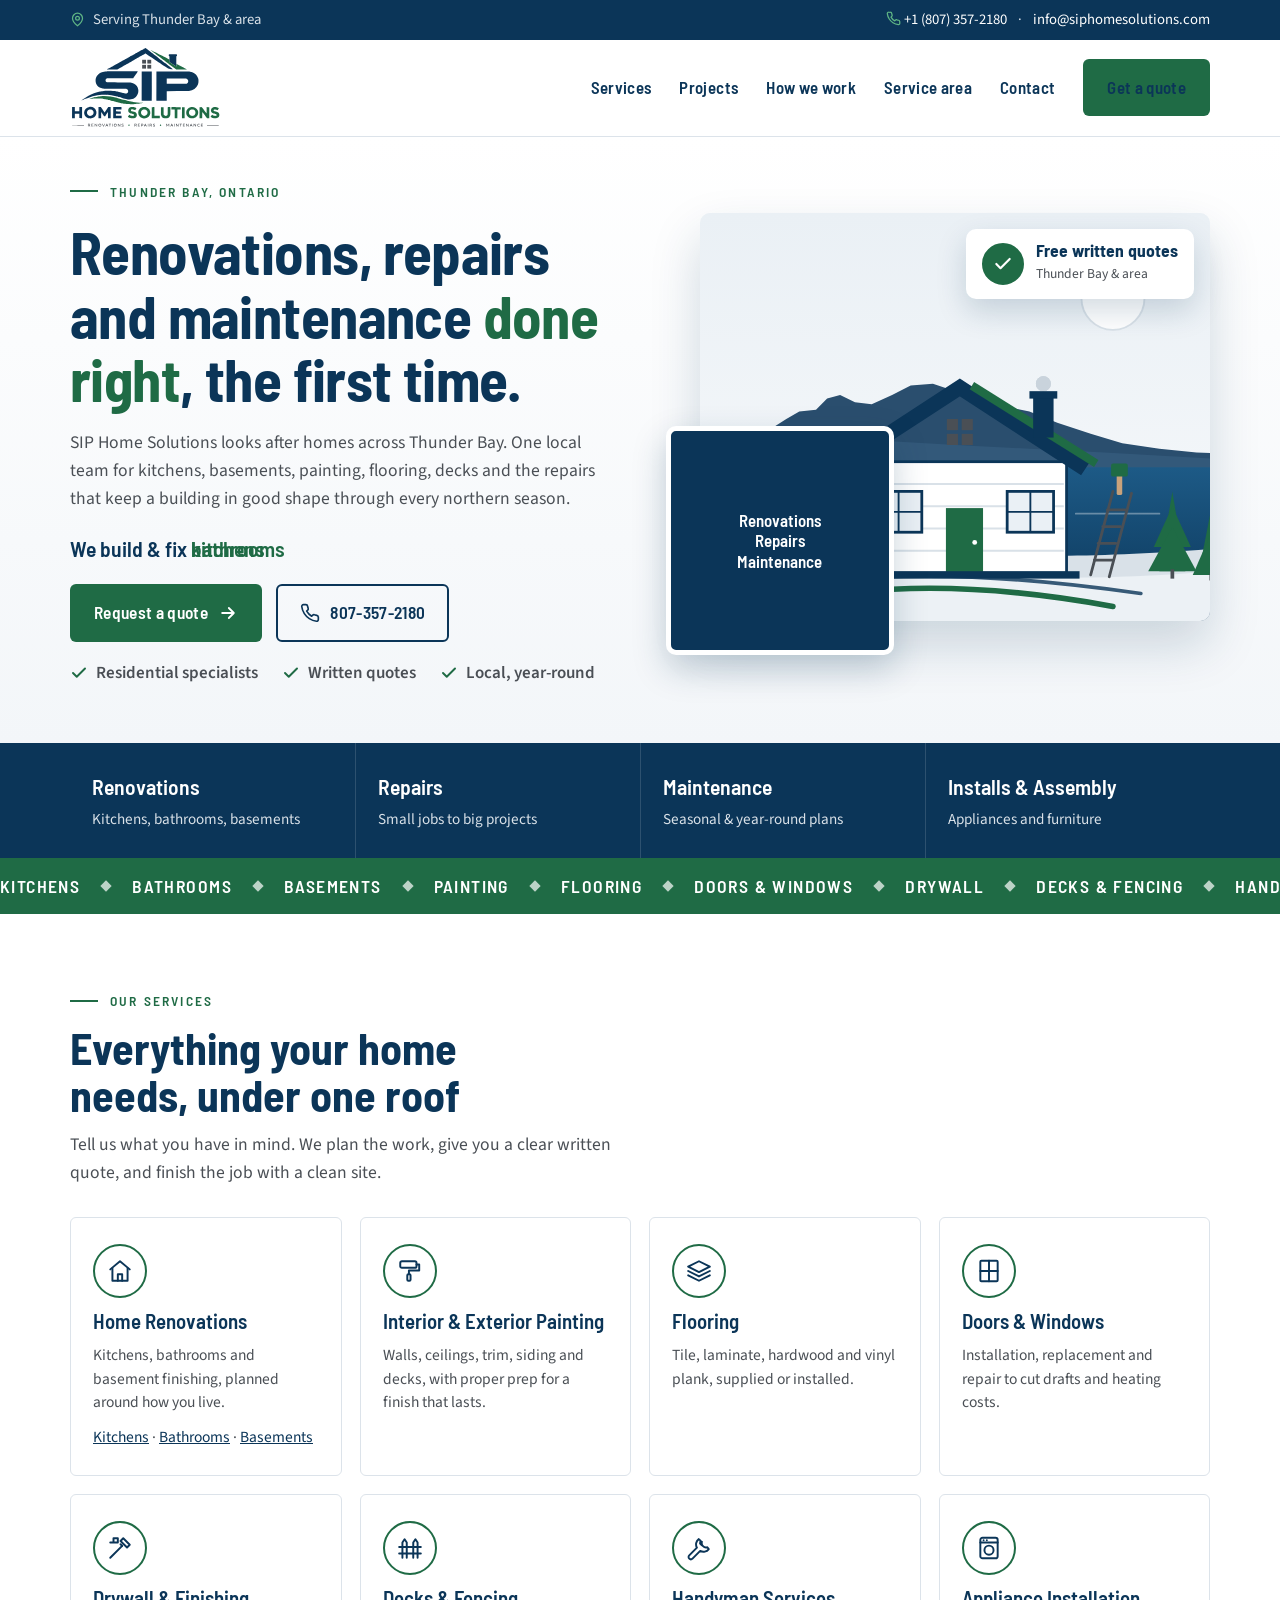
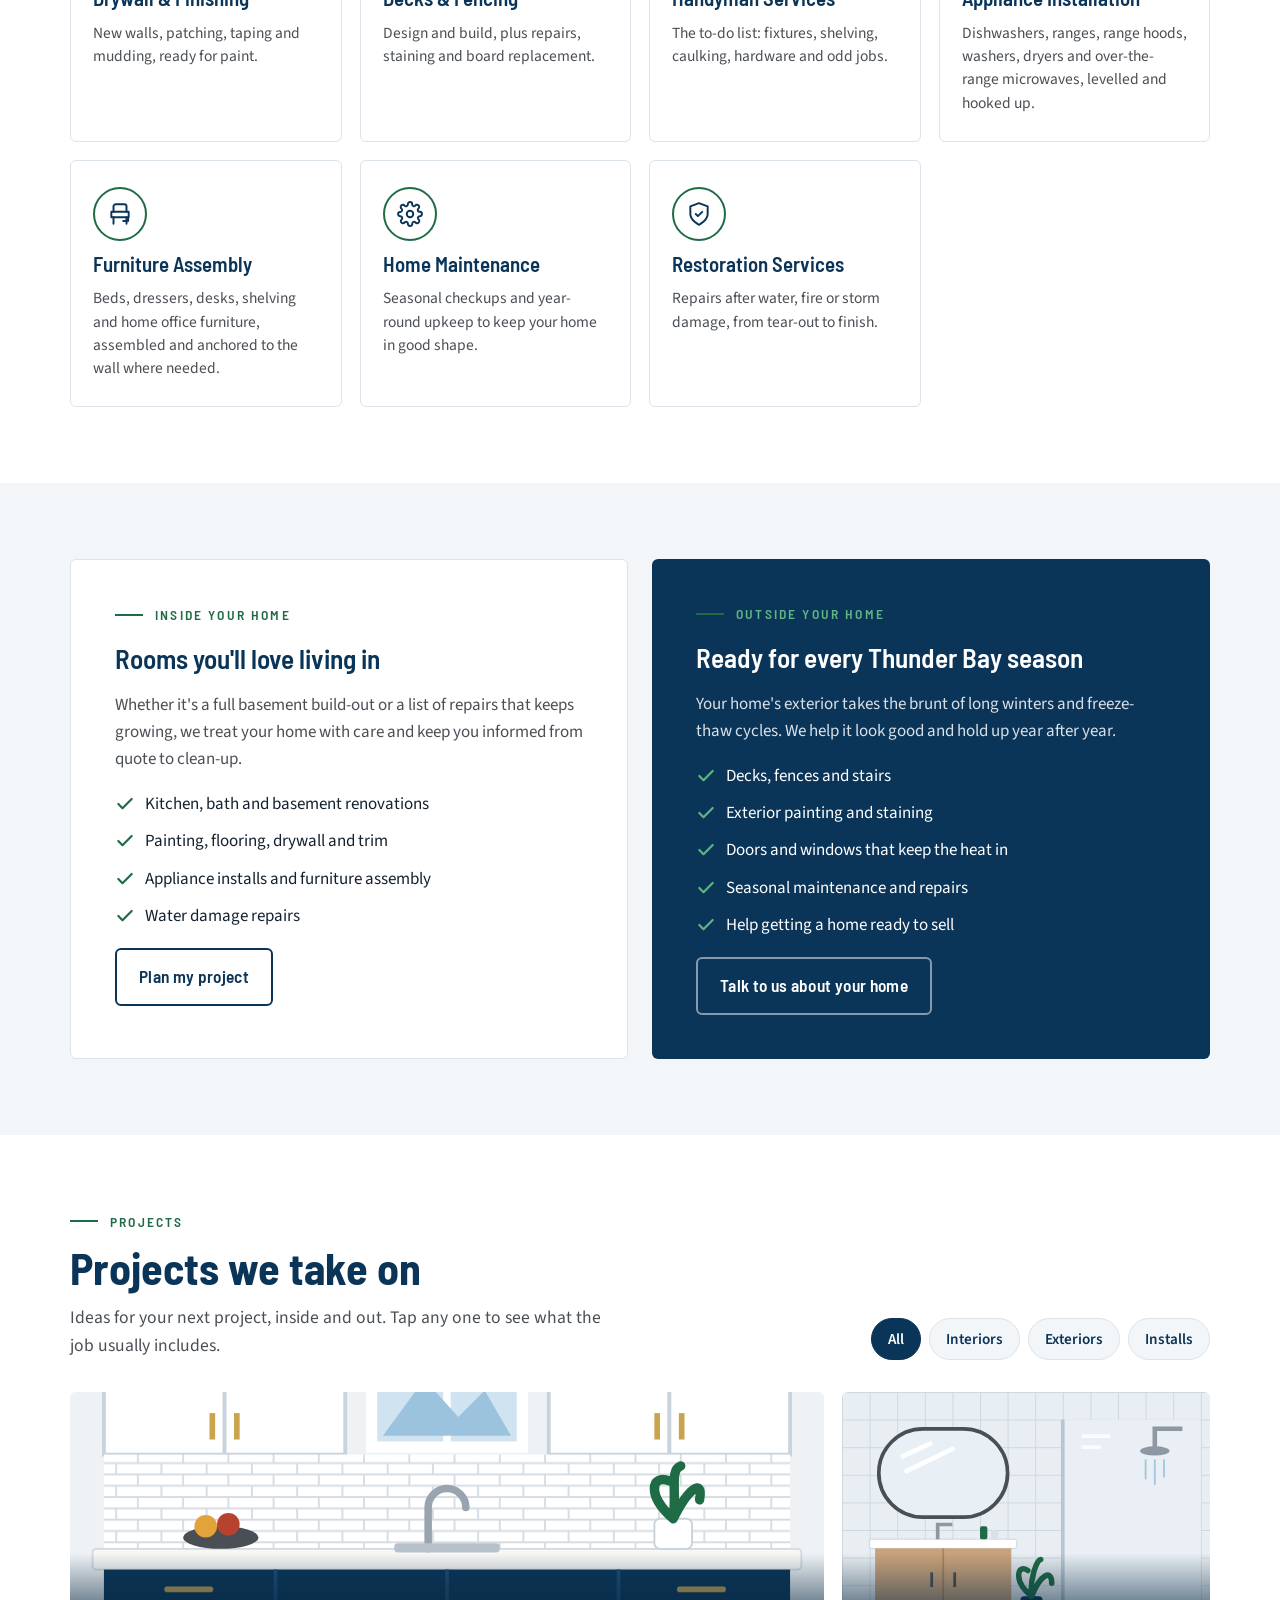
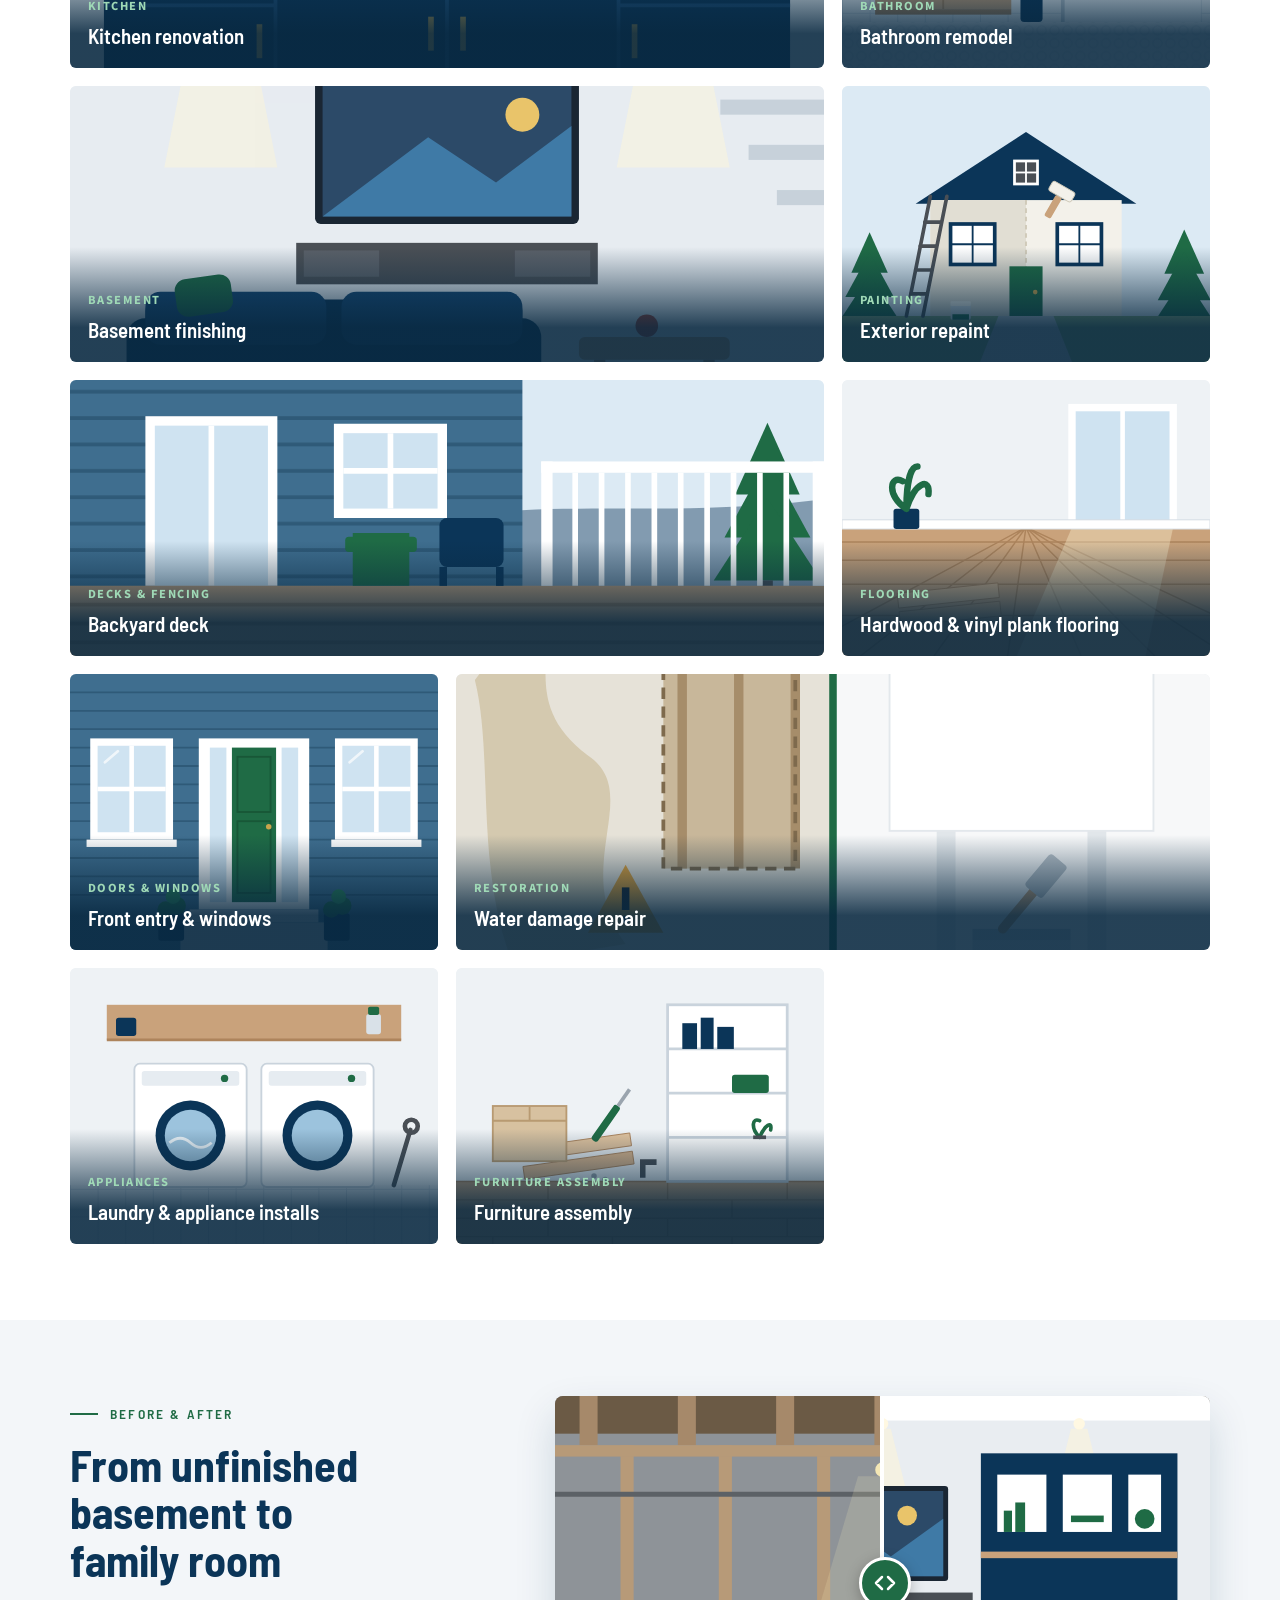
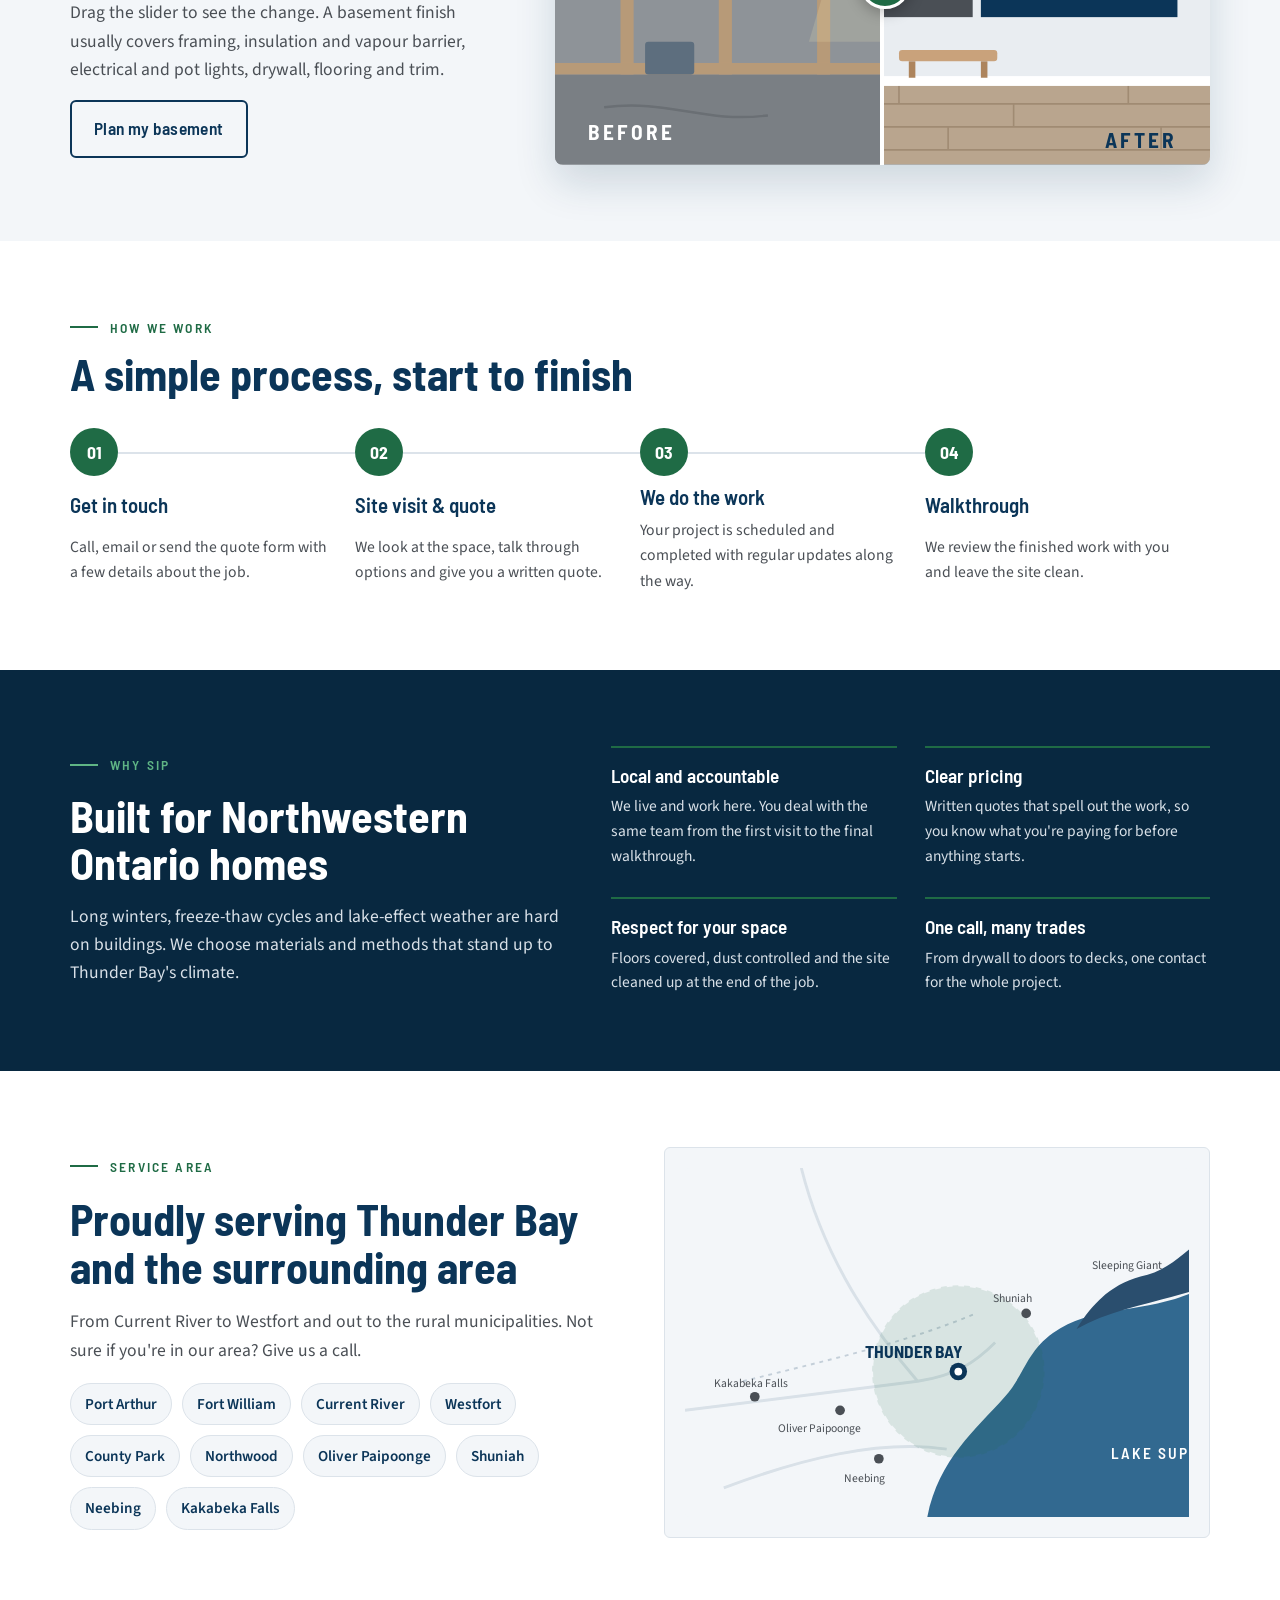
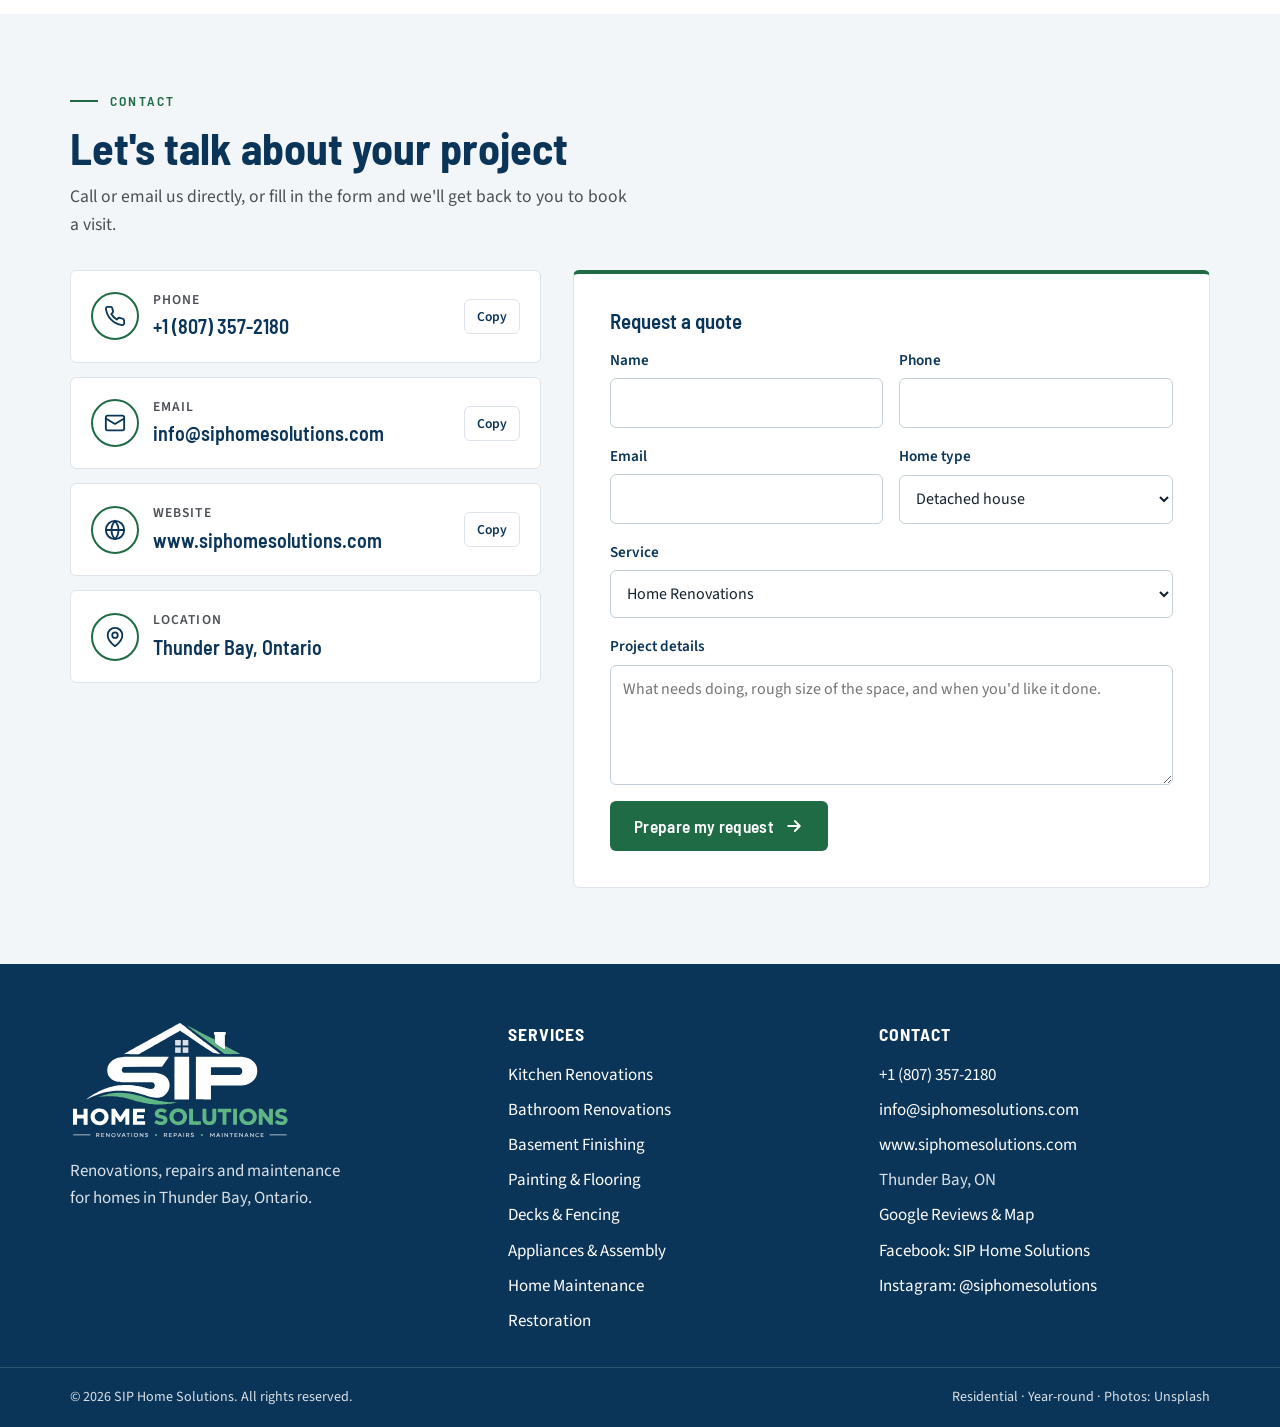
==== commit 3e3f2179: "Add files via upload Indexing" ====
--- a/index.html
+++ b/index.html
@@ -75,6 +75,9 @@
 }
 </script>
   
+<script type="application/ld+json">
+{"@context":"https://schema.org","@type":"WebSite","name":"SIP Home Solutions","alternateName":"SIP Home Solutions Thunder Bay","url":"https://www.siphomesolutions.com/"}
+</script>
 <style>
 /* Layout: white corporate page, navy bands for contrast, a Sleeping Giant horizon as the one local signature */
 :root{
@@ -563,7 +566,7 @@
       <p class="lede">Tell us what you have in mind. We plan the work, give you a clear written quote, and finish the job with a clean site.</p>
     </div>
     <div class="svc-grid">
-      <article class="svc reveal"><div class="ico"><svg><use href="#i-house"/></svg></div><h3>Home Renovations</h3><p>Kitchens, bathrooms and basement finishing, planned around how you live.</p></article>
+      <article class="svc reveal"><div class="ico"><svg><use href="#i-house"/></svg></div><h3>Home Renovations</h3><p>Kitchens, bathrooms and basement finishing, planned around how you live.</p><p><a href="/kitchen-renovations/">Kitchens</a> · <a href="/bathroom-renovations/">Bathrooms</a> · <a href="/basement-finishing/">Basements</a></p></article>
       <article class="svc reveal"><div class="ico"><svg><use href="#i-roller"/></svg></div><h3>Interior &amp; Exterior Painting</h3><p>Walls, ceilings, trim, siding and decks, with proper prep for a finish that lasts.</p></article>
       <article class="svc reveal"><div class="ico"><svg><use href="#i-floor"/></svg></div><h3>Flooring</h3><p>Tile, laminate, hardwood and vinyl plank, supplied or installed.</p></article>
       <article class="svc reveal"><div class="ico"><svg><use href="#i-window"/></svg></div><h3>Doors &amp; Windows</h3><p>Installation, replacement and repair to cut drafts and heating costs.</p></article>
@@ -783,7 +786,7 @@
     </div>
     <div>
       <h4>Services</h4>
-      <ul><li><a href="#services">Home Renovations</a></li><li><a href="#services">Painting &amp; Flooring</a></li><li><a href="#services">Decks &amp; Fencing</a></li><li><a href="#services">Appliances &amp; Assembly</a></li><li><a href="#services">Home Maintenance</a></li><li><a href="#services">Restoration</a></li></ul>
+      <ul><li><a href="/kitchen-renovations/">Kitchen Renovations</a></li><li><a href="/bathroom-renovations/">Bathroom Renovations</a></li><li><a href="/basement-finishing/">Basement Finishing</a></li><li><a href="#services">Painting &amp; Flooring</a></li><li><a href="#services">Decks &amp; Fencing</a></li><li><a href="#services">Appliances &amp; Assembly</a></li><li><a href="#services">Home Maintenance</a></li><li><a href="#services">Restoration</a></li></ul>
     </div>
     <div>
       <h4>Contact</h4>
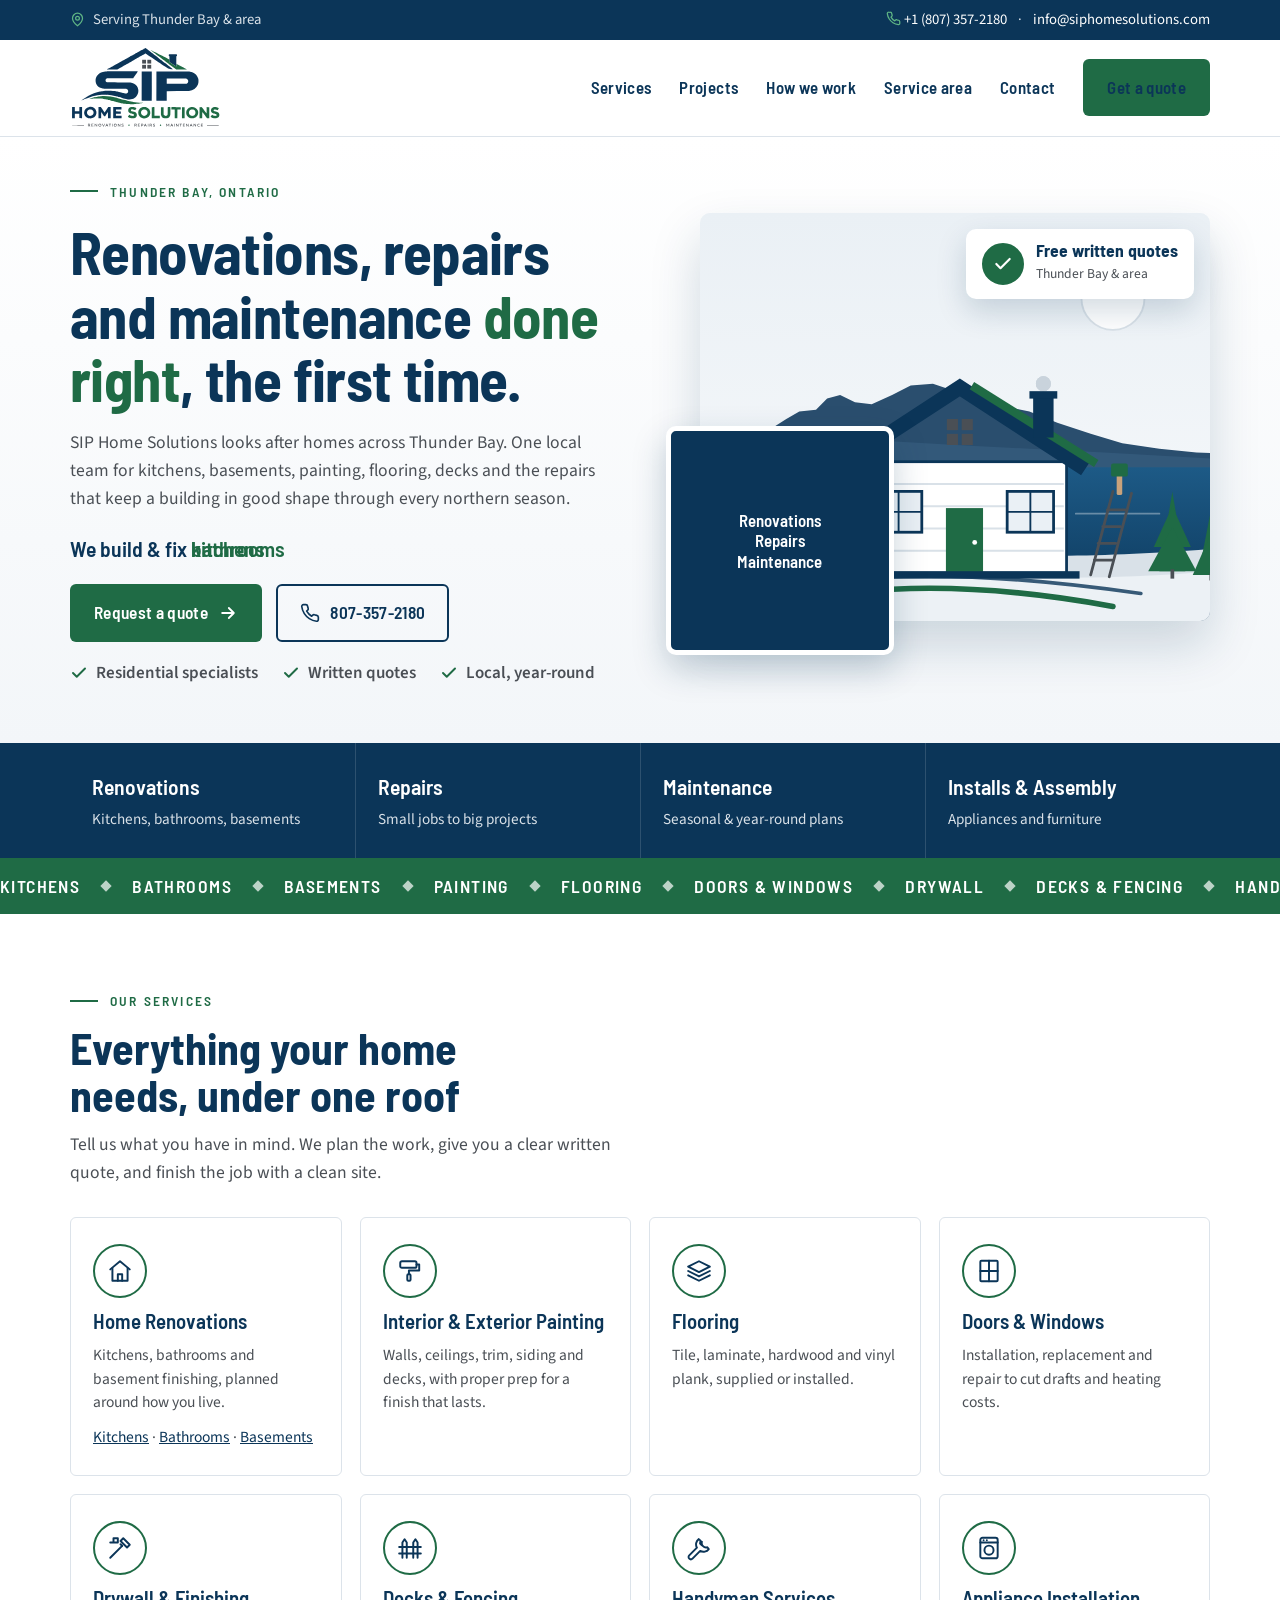
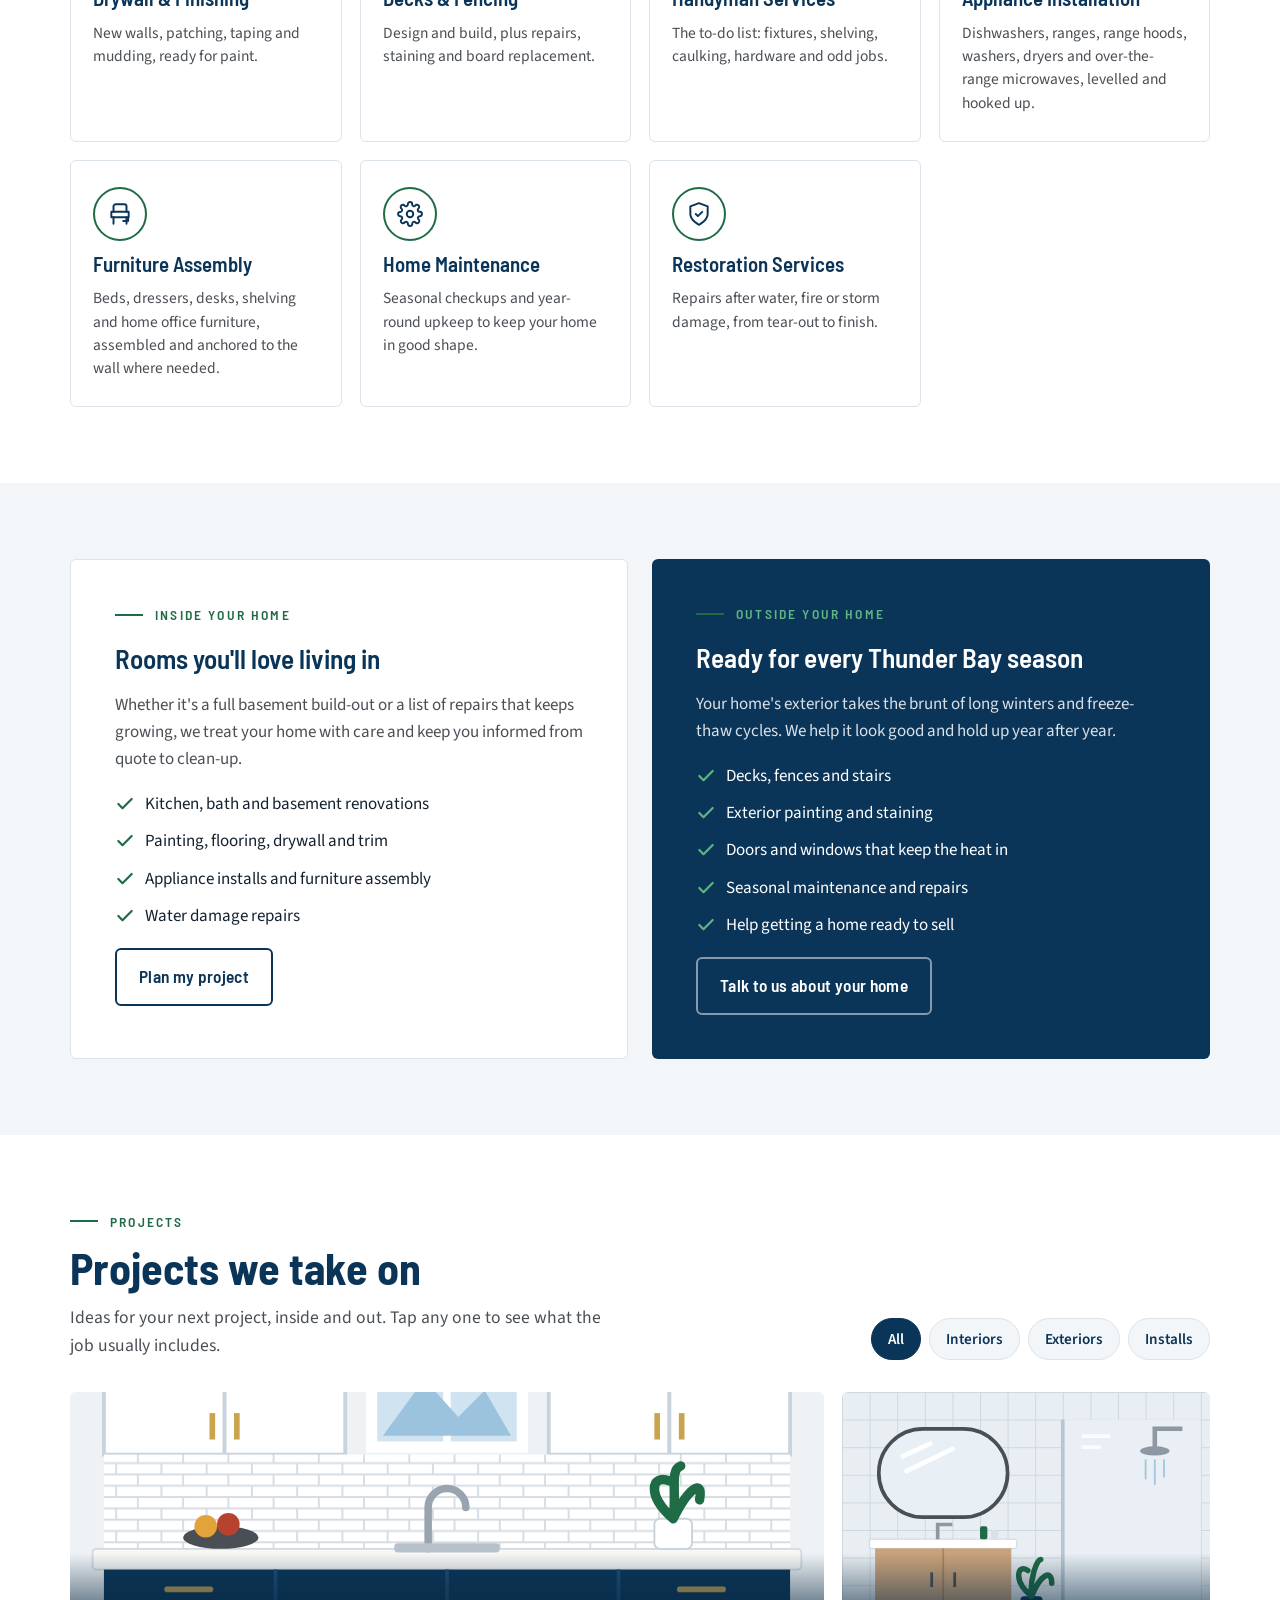
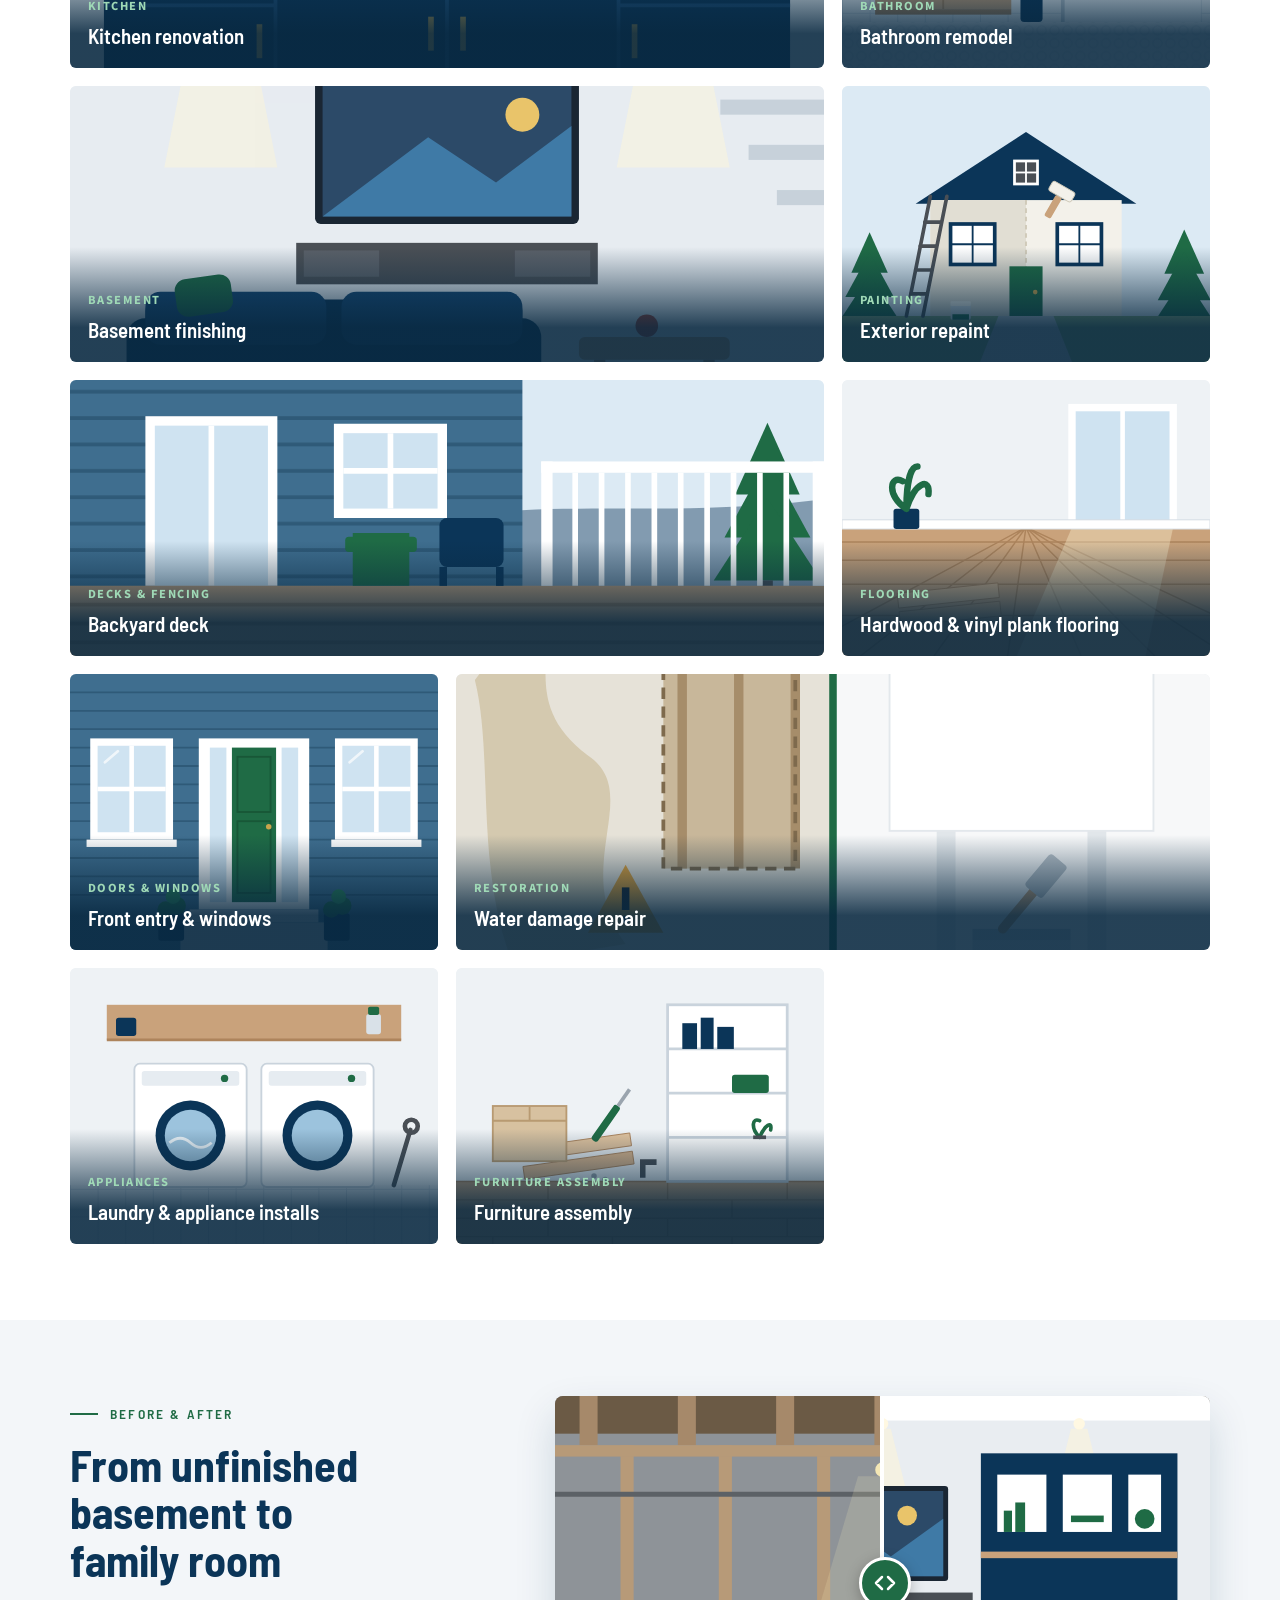
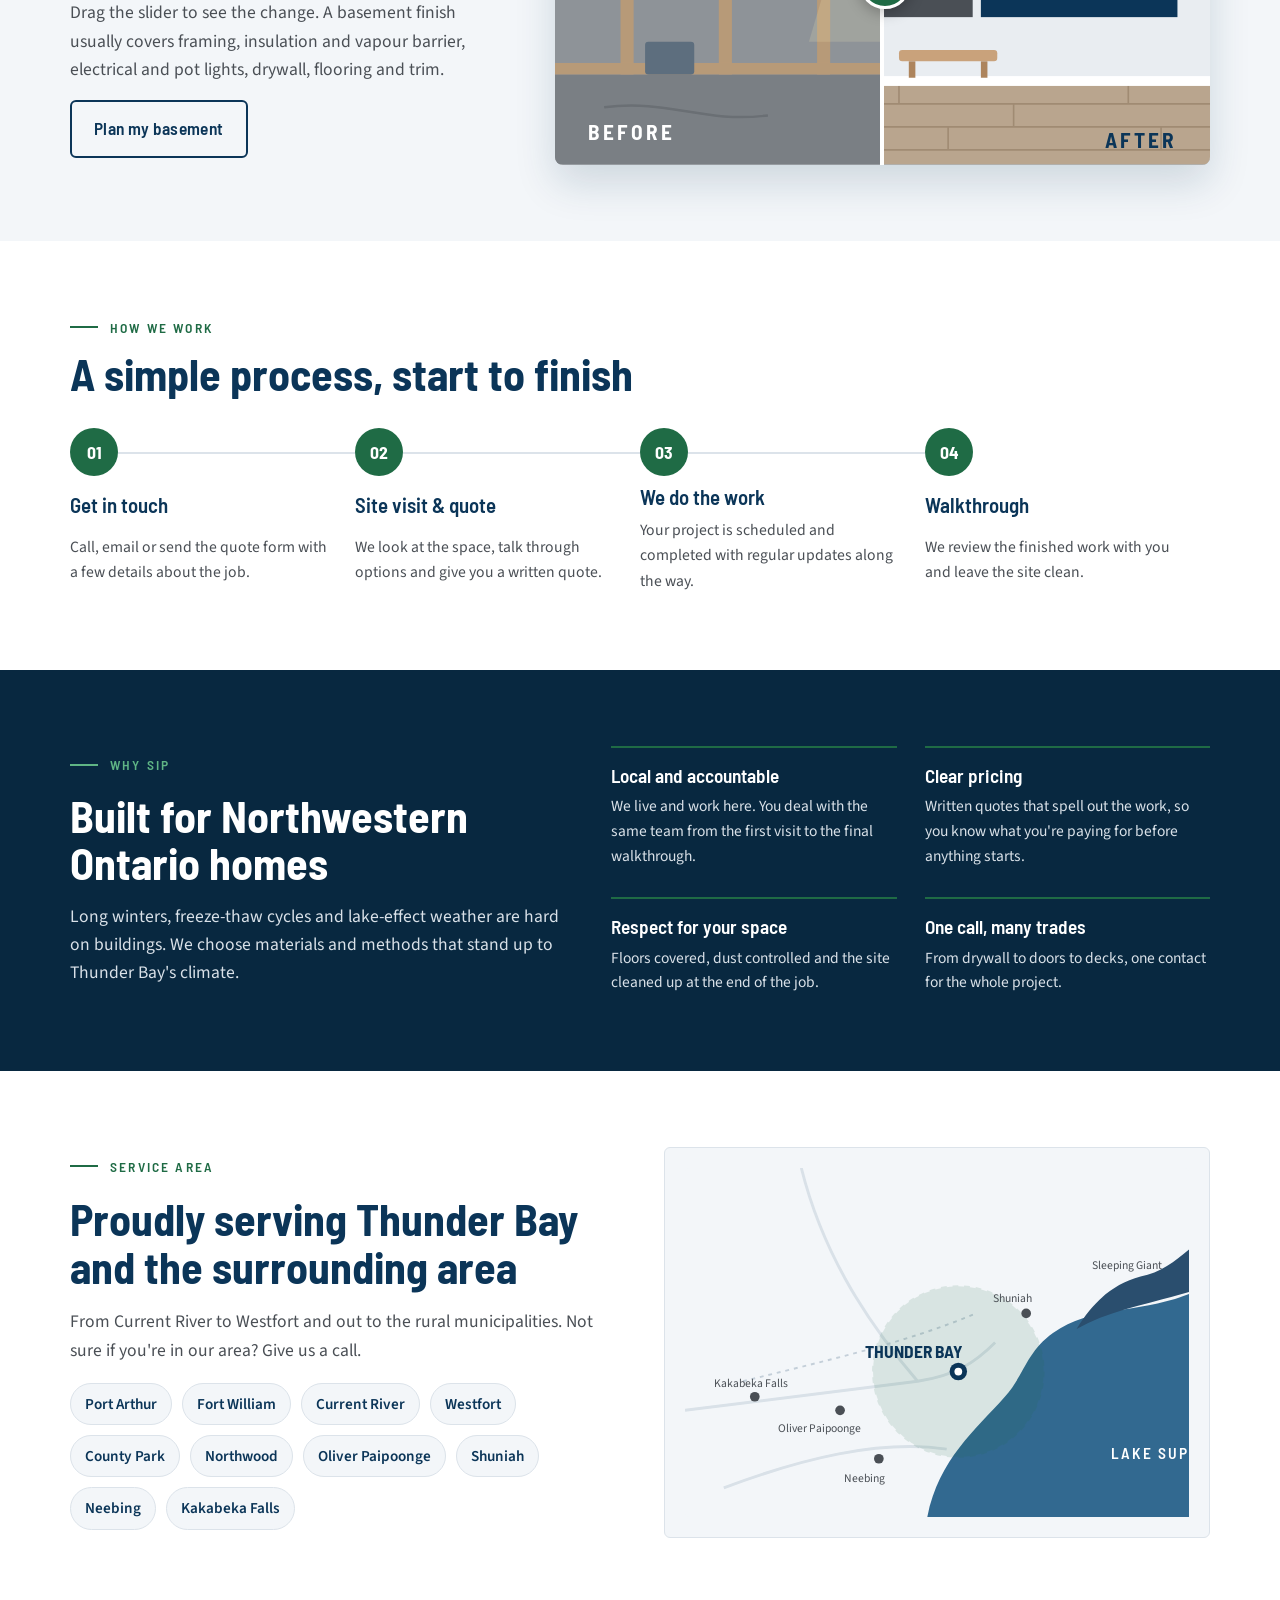
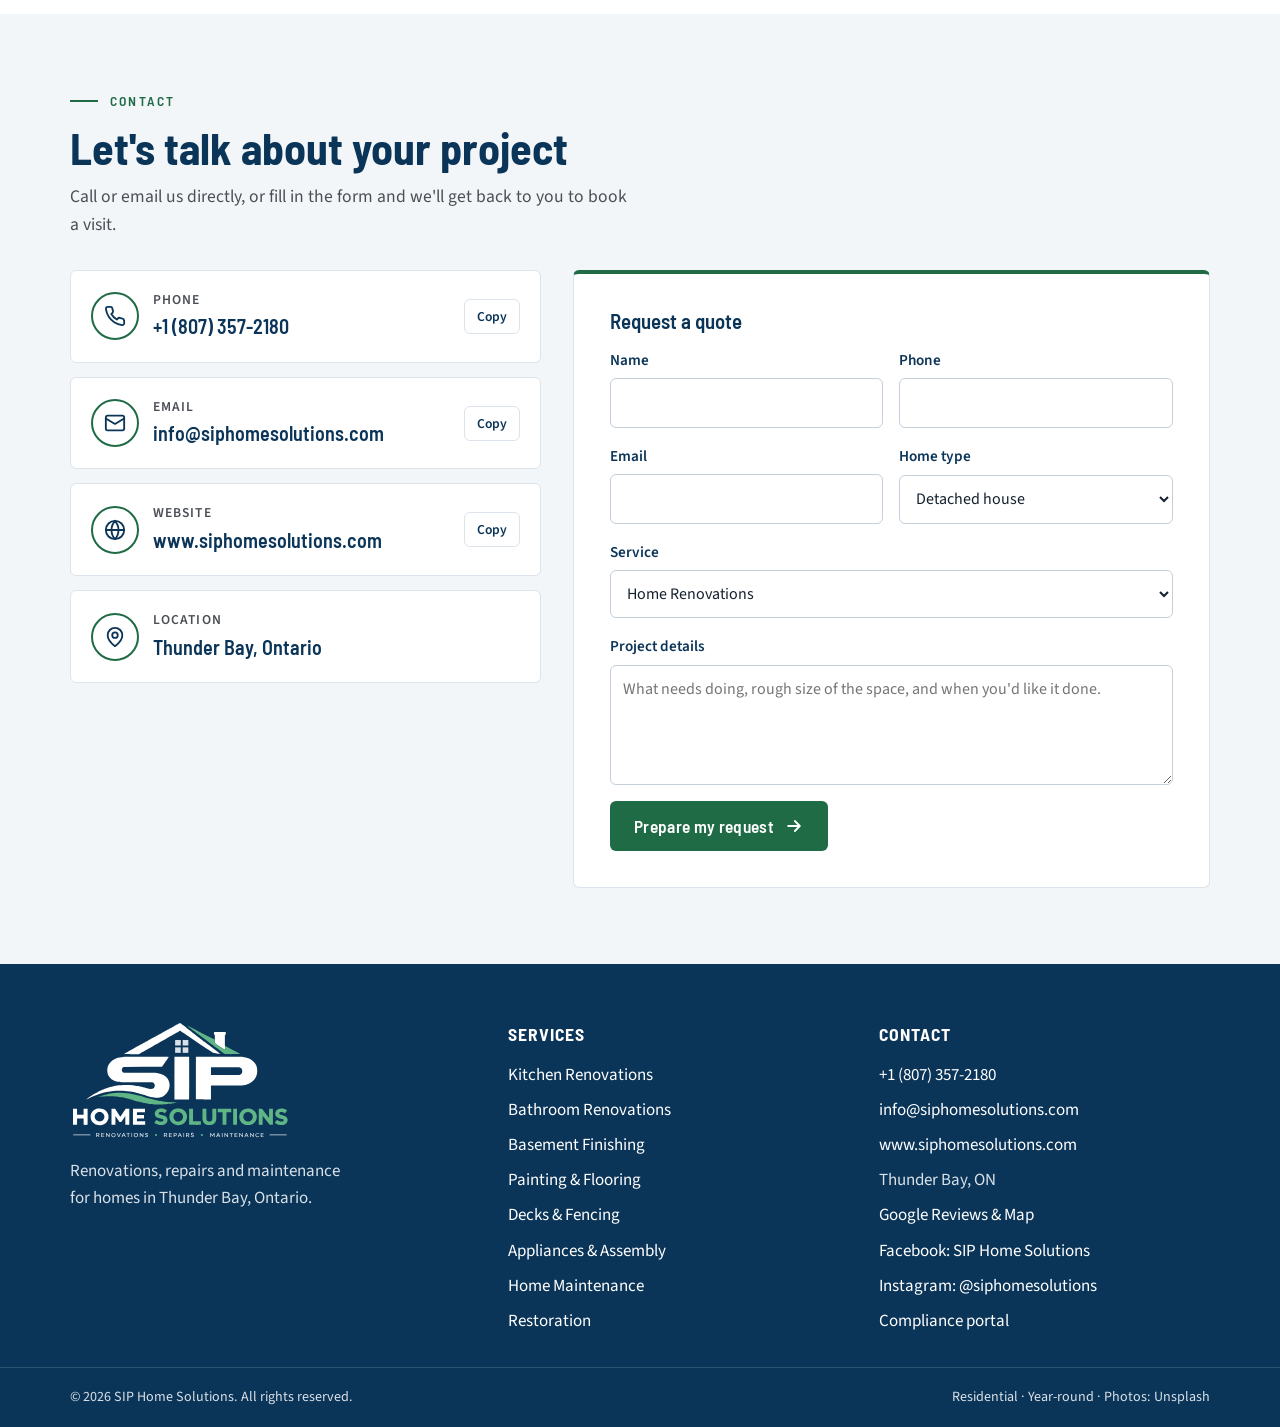
==== commit 92602828: "Add files via upload" ====
--- a/index.html
+++ b/index.html
@@ -790,7 +790,7 @@
     </div>
     <div>
       <h4>Contact</h4>
-      <ul><li><a href="tel:+18073572180">+1 (807) 357-2180</a></li><li><a href="mailto:info@siphomesolutions.com">info@siphomesolutions.com</a></li><li><a href="https://www.siphomesolutions.com" target="_blank" rel="noopener">www.siphomesolutions.com</a></li><li>Thunder Bay, ON</li><li><a href="https://maps.app.goo.gl/CeombPP18SzqdnvK8" target="_blank" rel="noopener me">Google Reviews &amp; Map</a></li><li><a href="https://www.facebook.com/p/SIP-Home-Solutions-61596300652321/" target="_blank" rel="noopener me">Facebook: SIP Home Solutions</a></li><li><a href="https://www.instagram.com/siphomesolutions/" target="_blank" rel="noopener me">Instagram: @siphomesolutions</a></li></ul>
+      <ul><li><a href="tel:+18073572180">+1 (807) 357-2180</a></li><li><a href="mailto:info@siphomesolutions.com">info@siphomesolutions.com</a></li><li><a href="https://www.siphomesolutions.com" target="_blank" rel="noopener">www.siphomesolutions.com</a></li><li>Thunder Bay, ON</li><li><a href="https://maps.app.goo.gl/CeombPP18SzqdnvK8" target="_blank" rel="noopener me">Google Reviews &amp; Map</a></li><li><a href="https://www.facebook.com/p/SIP-Home-Solutions-61596300652321/" target="_blank" rel="noopener me">Facebook: SIP Home Solutions</a></li><li><a href="https://www.instagram.com/siphomesolutions/" target="_blank" rel="noopener me">Instagram: @siphomesolutions</a></li><li><a href="/compliance/">Compliance portal</a></li></ul>
     </div>
   </div>
   <div class="legal"><div class="wrap"><span>© <span id="yr">2026</span> SIP Home Solutions. All rights reserved.</span><span>Residential · Year-round · Photos: Unsplash</span></div></div>
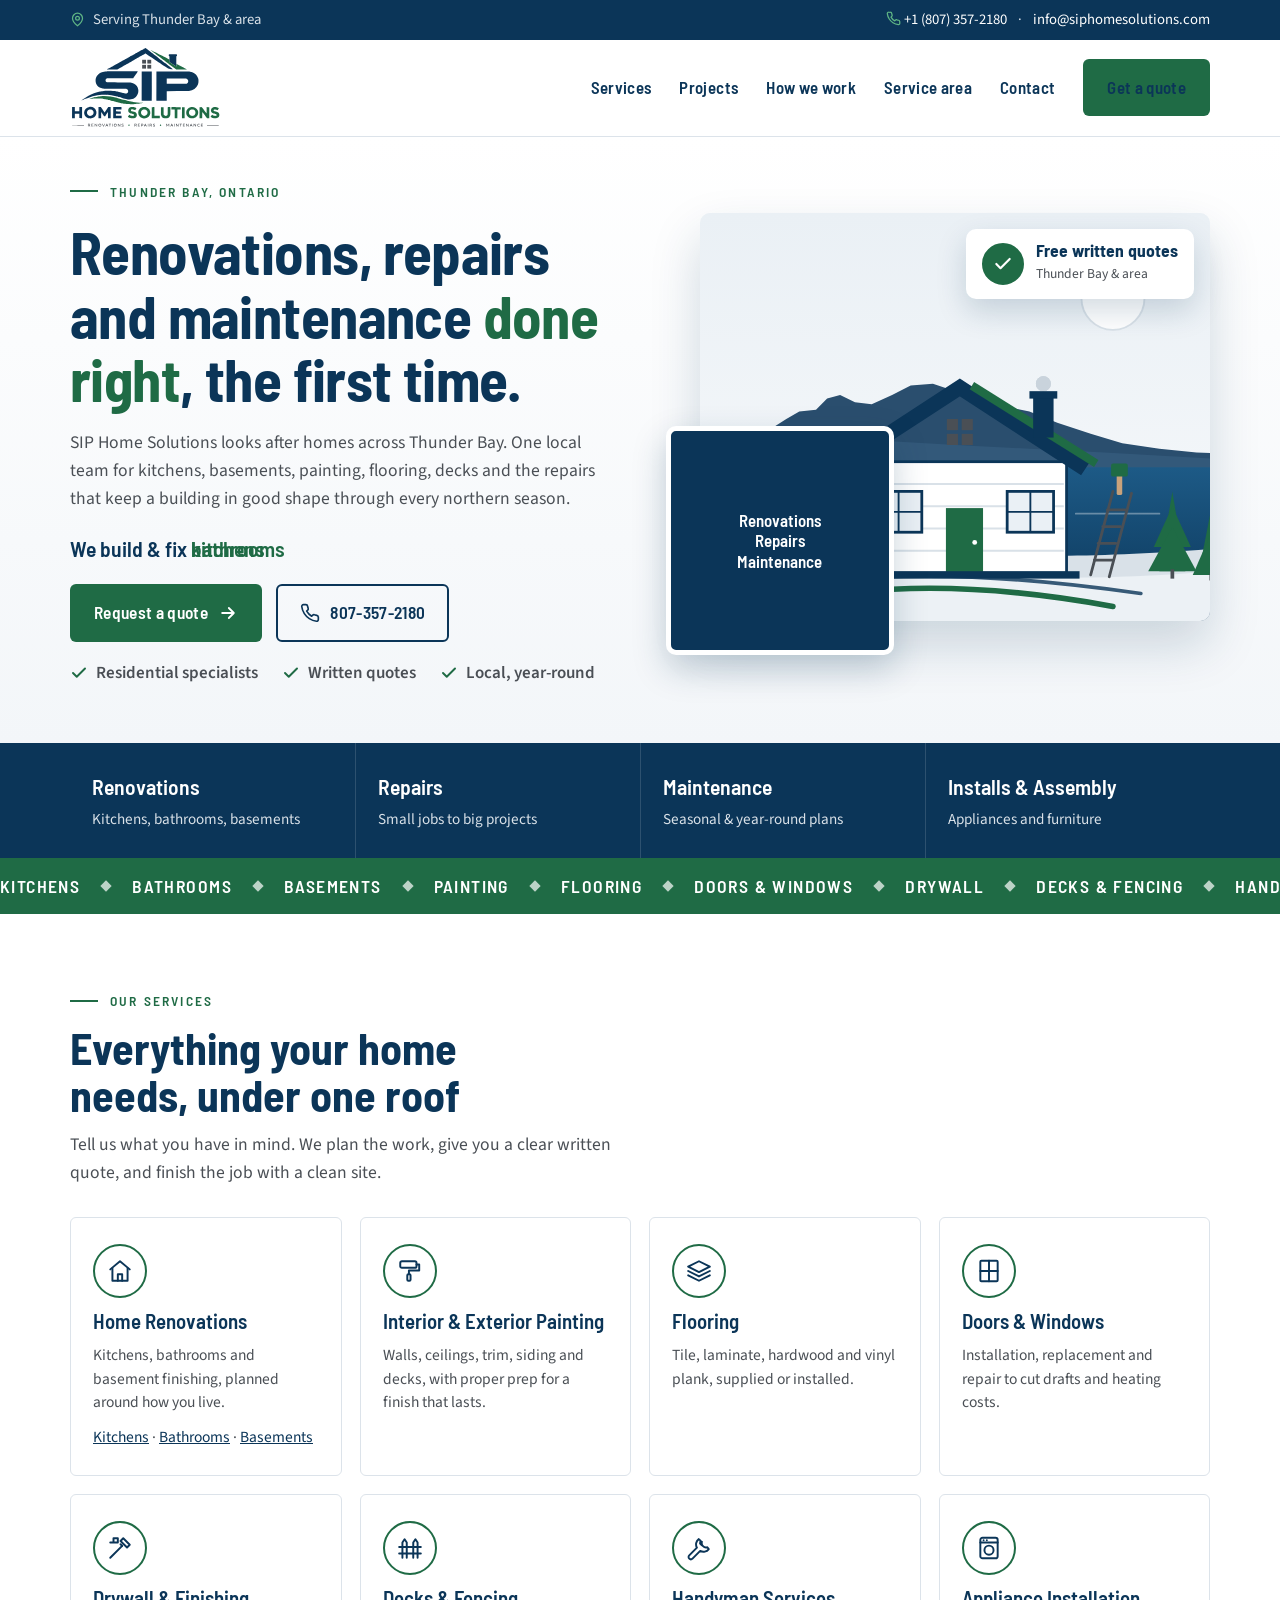
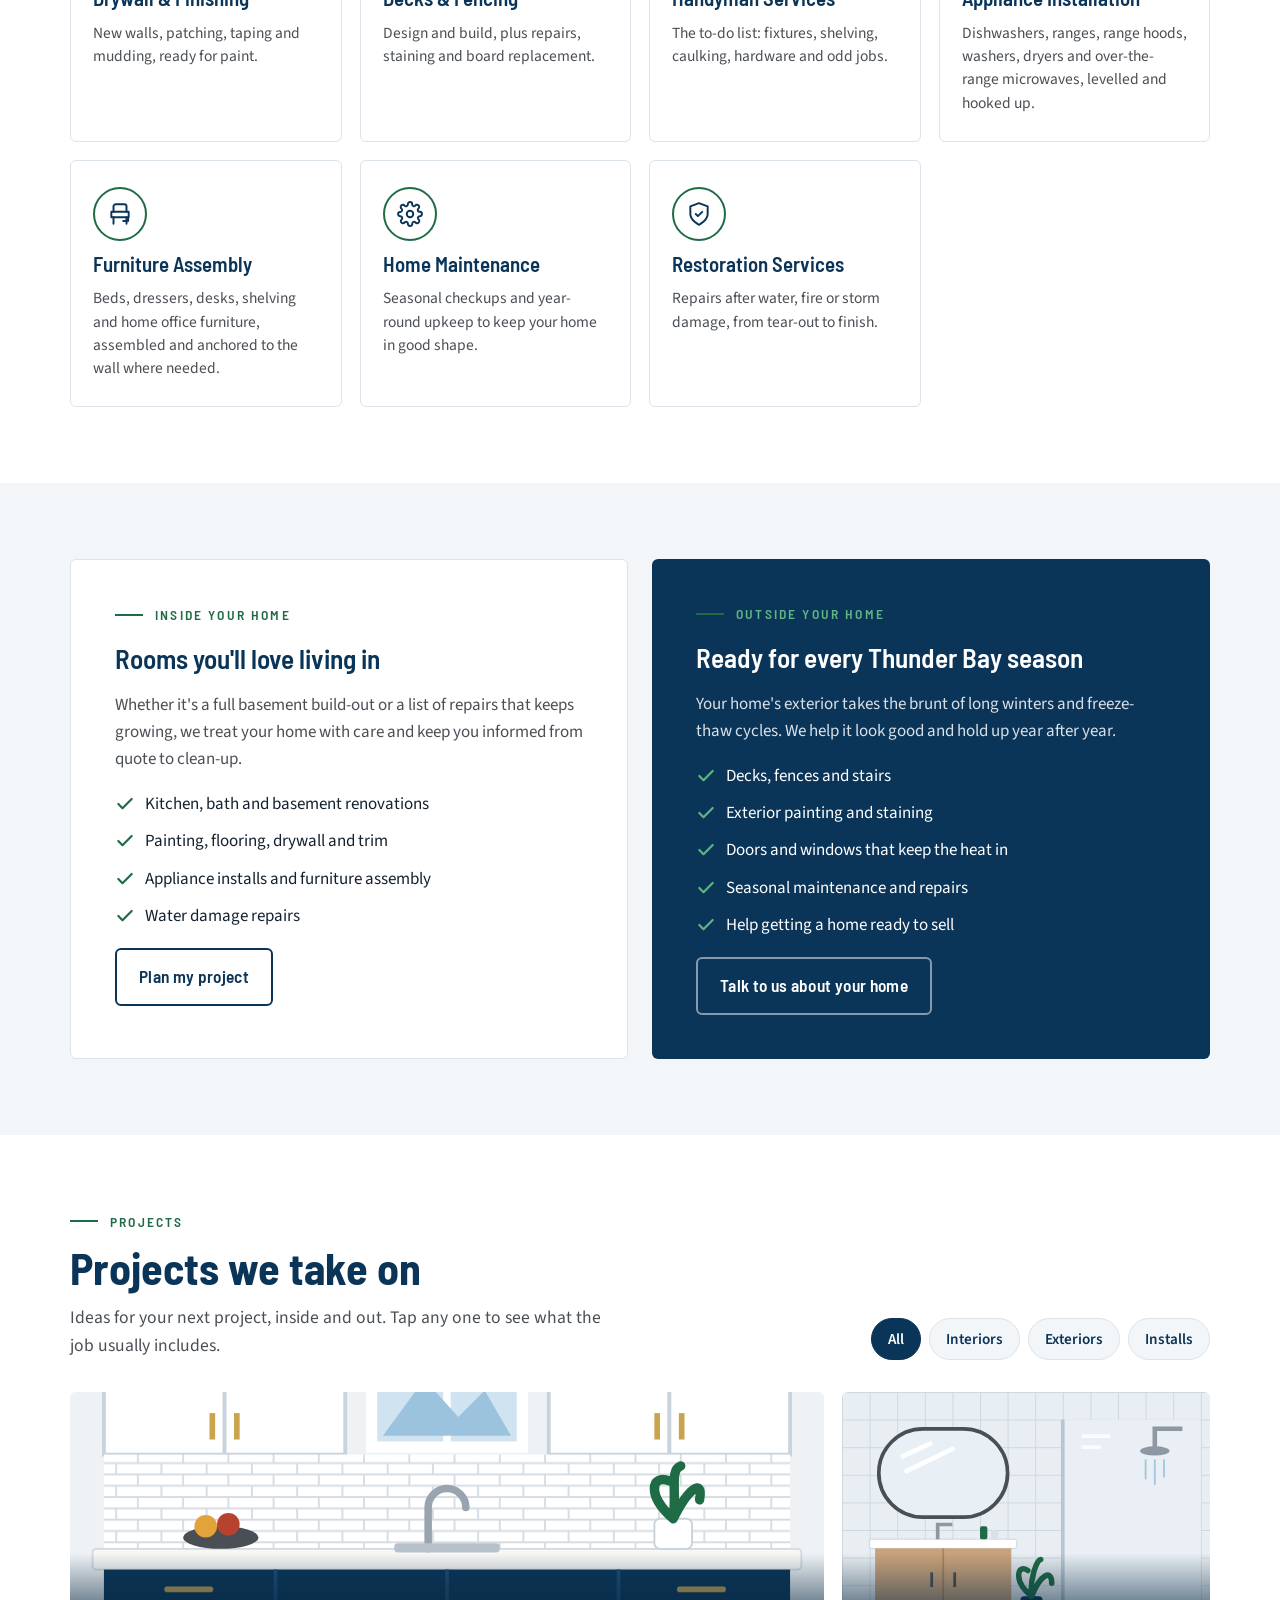
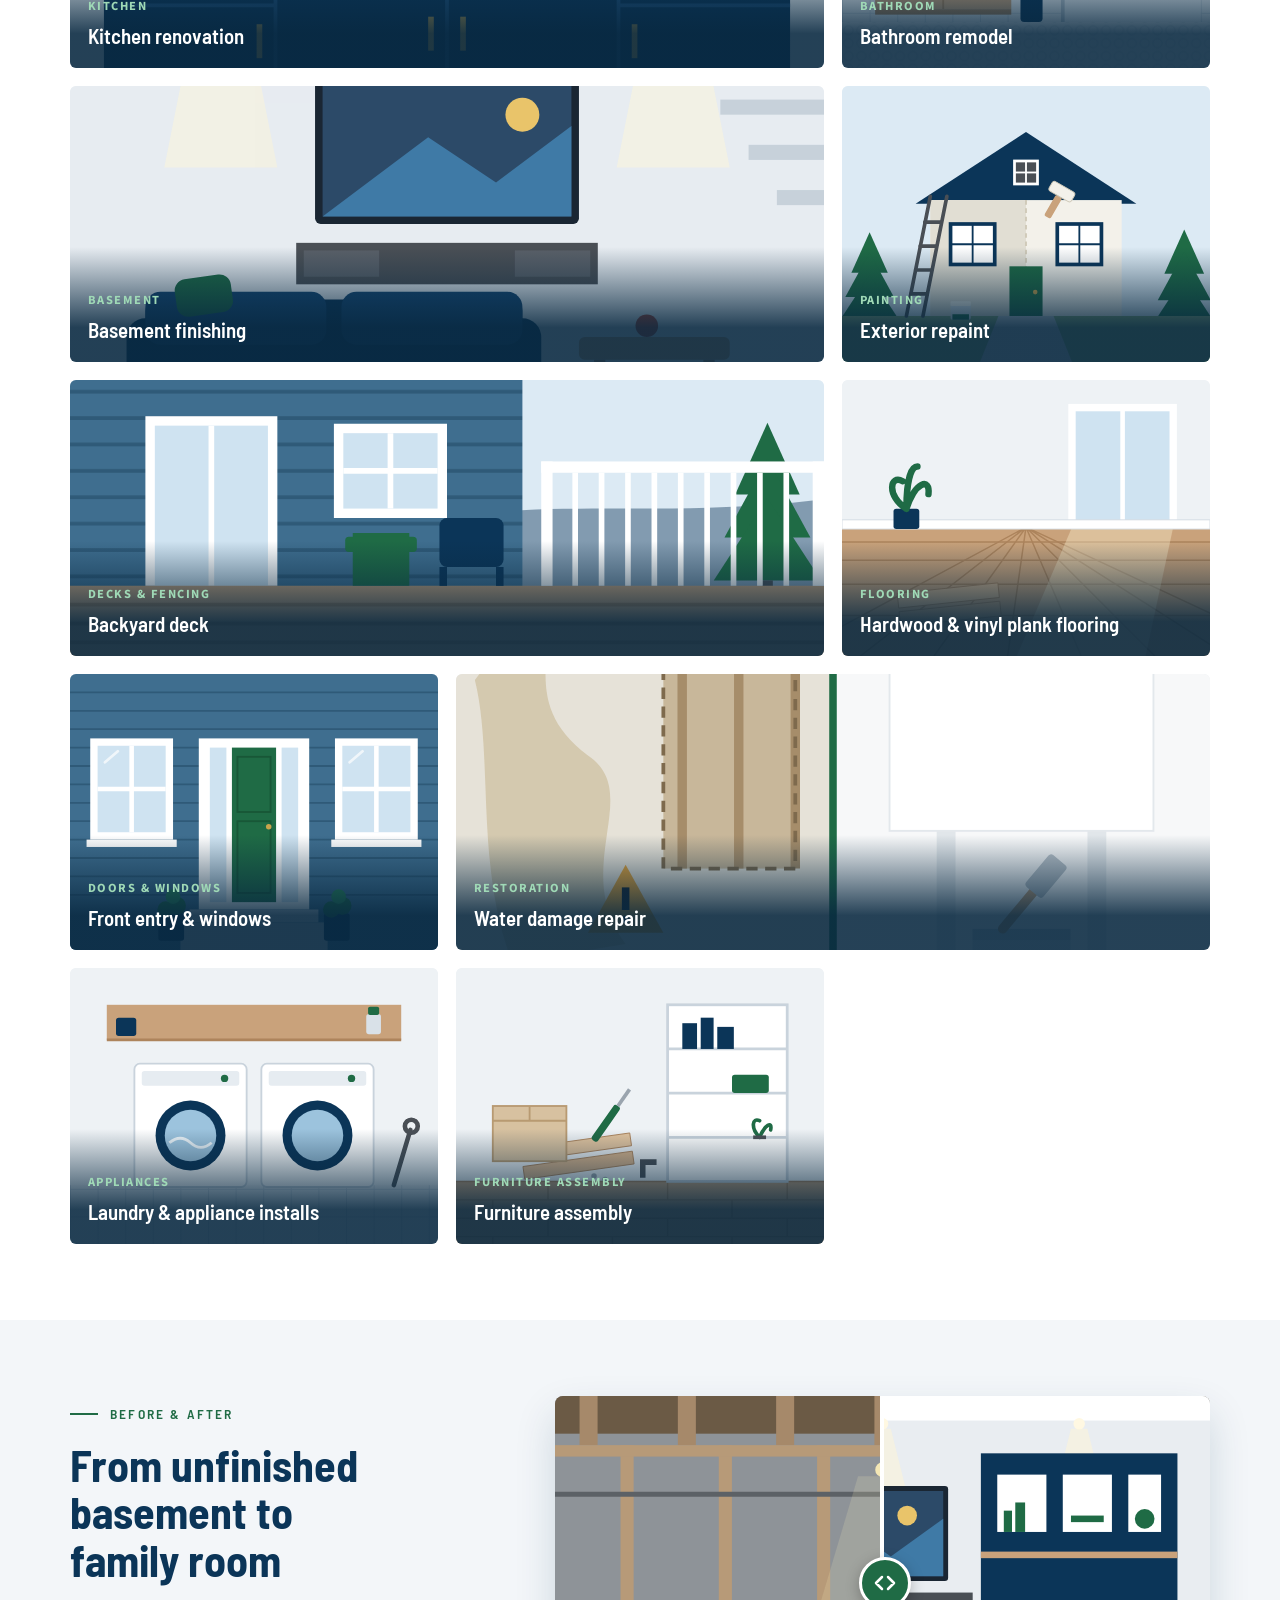
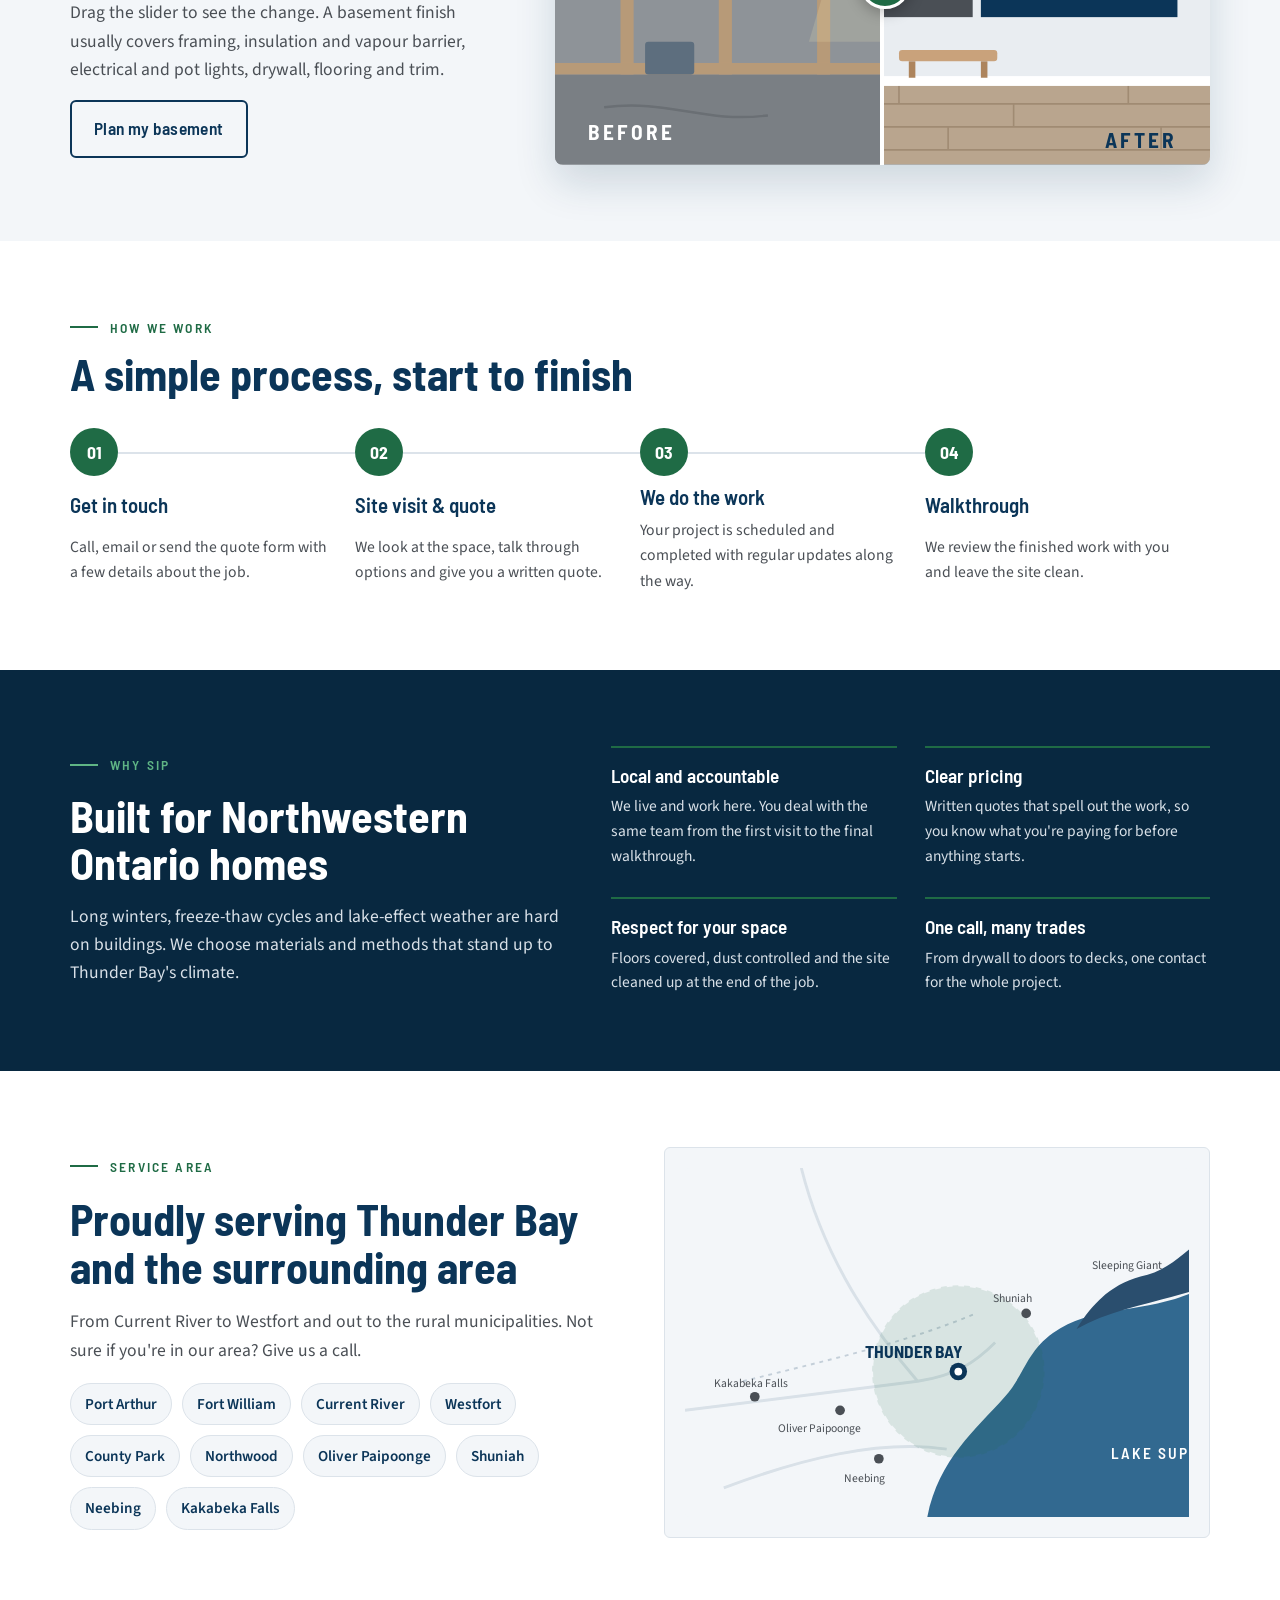
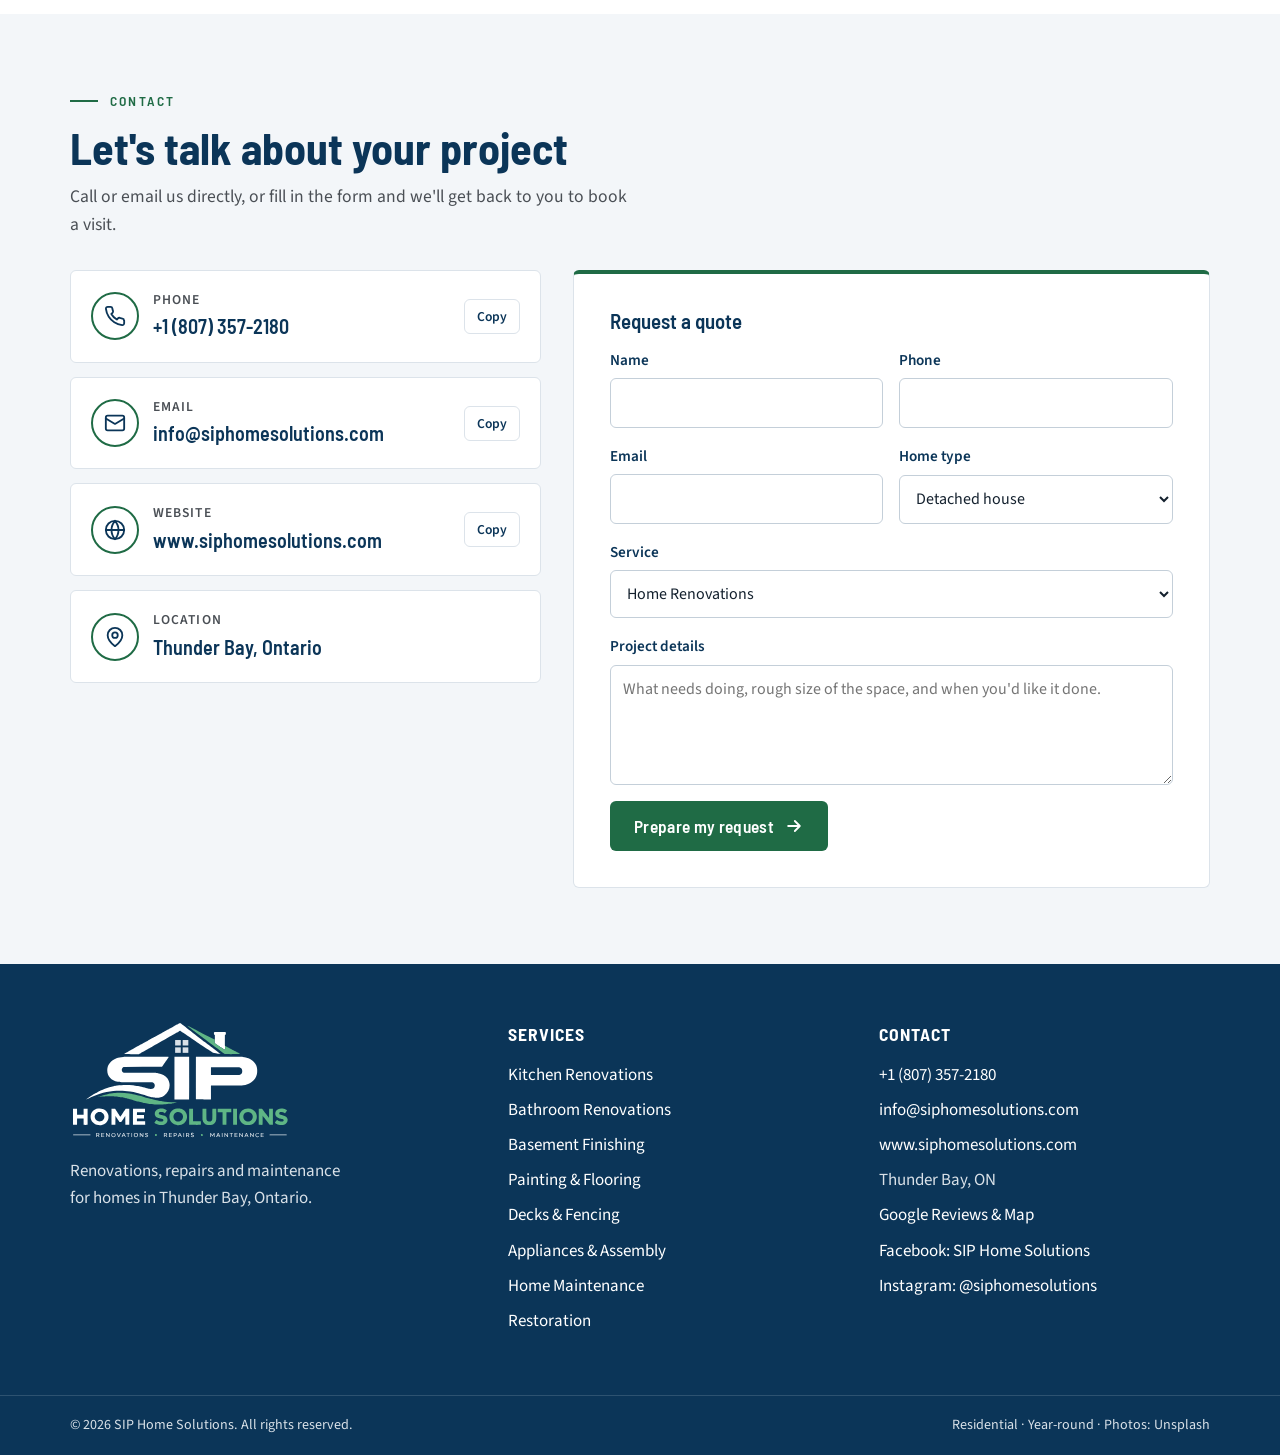
==== commit c1376470: "Add files via upload" ====
--- a/index.html
+++ b/index.html
@@ -790,9 +790,10 @@
     </div>
     <div>
       <h4>Contact</h4>
-      <ul><li><a href="tel:+18073572180">+1 (807) 357-2180</a></li><li><a href="mailto:info@siphomesolutions.com">info@siphomesolutions.com</a></li><li><a href="https://www.siphomesolutions.com" target="_blank" rel="noopener">www.siphomesolutions.com</a></li><li>Thunder Bay, ON</li><li><a href="https://maps.app.goo.gl/CeombPP18SzqdnvK8" target="_blank" rel="noopener me">Google Reviews &amp; Map</a></li><li><a href="https://www.facebook.com/p/SIP-Home-Solutions-61596300652321/" target="_blank" rel="noopener me">Facebook: SIP Home Solutions</a></li><li><a href="https://www.instagram.com/siphomesolutions/" target="_blank" rel="noopener me">Instagram: @siphomesolutions</a></li><li><a href="/compliance/">Compliance portal</a></li></ul>
-    </div>
-  </div>
+      <ul><li><a href="tel:+18073572180">+1 (807) 357-2180</a></li><li><a href="mailto:info@siphomesolutions.com">info@siphomesolutions.com</a></li><li><a href="https://www.siphomesolutions.com" target="_blank" rel="noopener">www.siphomesolutions.com</a></li><li>Thunder Bay, ON</li><li><a href="https://maps.app.goo.gl/CeombPP18SzqdnvK8" target="_blank" rel="noopener me">Google Reviews &amp; Map</a></li><li><a href="https://www.facebook.com/p/SIP-Home-Solutions-61596300652321/" target="_blank" rel="noopener me">Facebook: SIP Home Solutions</a></li><li><a href="https://www.instagram.com/siphomesolutions/" target="_blank" rel="noopener me">Instagram: @siphomesolutions</a></li></ul>
+    </div>
+  </div>
+  <div class="wrap" style="display:block;padding-block:0 28px"><!-- Entuitive Workforce Compliance badge --><div id="entuitive-widget"></div></div>
   <div class="legal"><div class="wrap"><span>© <span id="yr">2026</span> SIP Home Solutions. All rights reserved.</span><span>Residential · Year-round · Photos: Unsplash</span></div></div>
 </footer>
 
@@ -965,5 +966,17 @@
   }
 })();
 </script>
+<script>
+/* Entuitive Workforce Compliance widget. Key is locked to www.siphomesolutions.com */
+var e, t, i, n, d;
+(e = window), (t = document), (i = "script"),
+(window.entuitiveSettings = { apiKey: "12d12f2d3ec1a6f1a53c5f5ebcf12c9c7dba28f309d6af0fd0a44a26b40f8984" }),
+(e["Entuitive-Widget"] = "w1"),
+(e.w1 = e.w1 || function () { (e.w1.q = e.w1.q || []).push(arguments); }),
+(n = t.createElement(i)), (d = t.getElementsByTagName(i)[0]), (n.id = "w1"),
+(n.src = "https://widget.entuitivecompliance.com/entuitiveWidget.js"),
+(n.async = 1), d.parentNode.insertBefore(n, d),
+w1("init", { targetElementId: "entuitive-widget" });
+</script>
 </body>
 </html>
